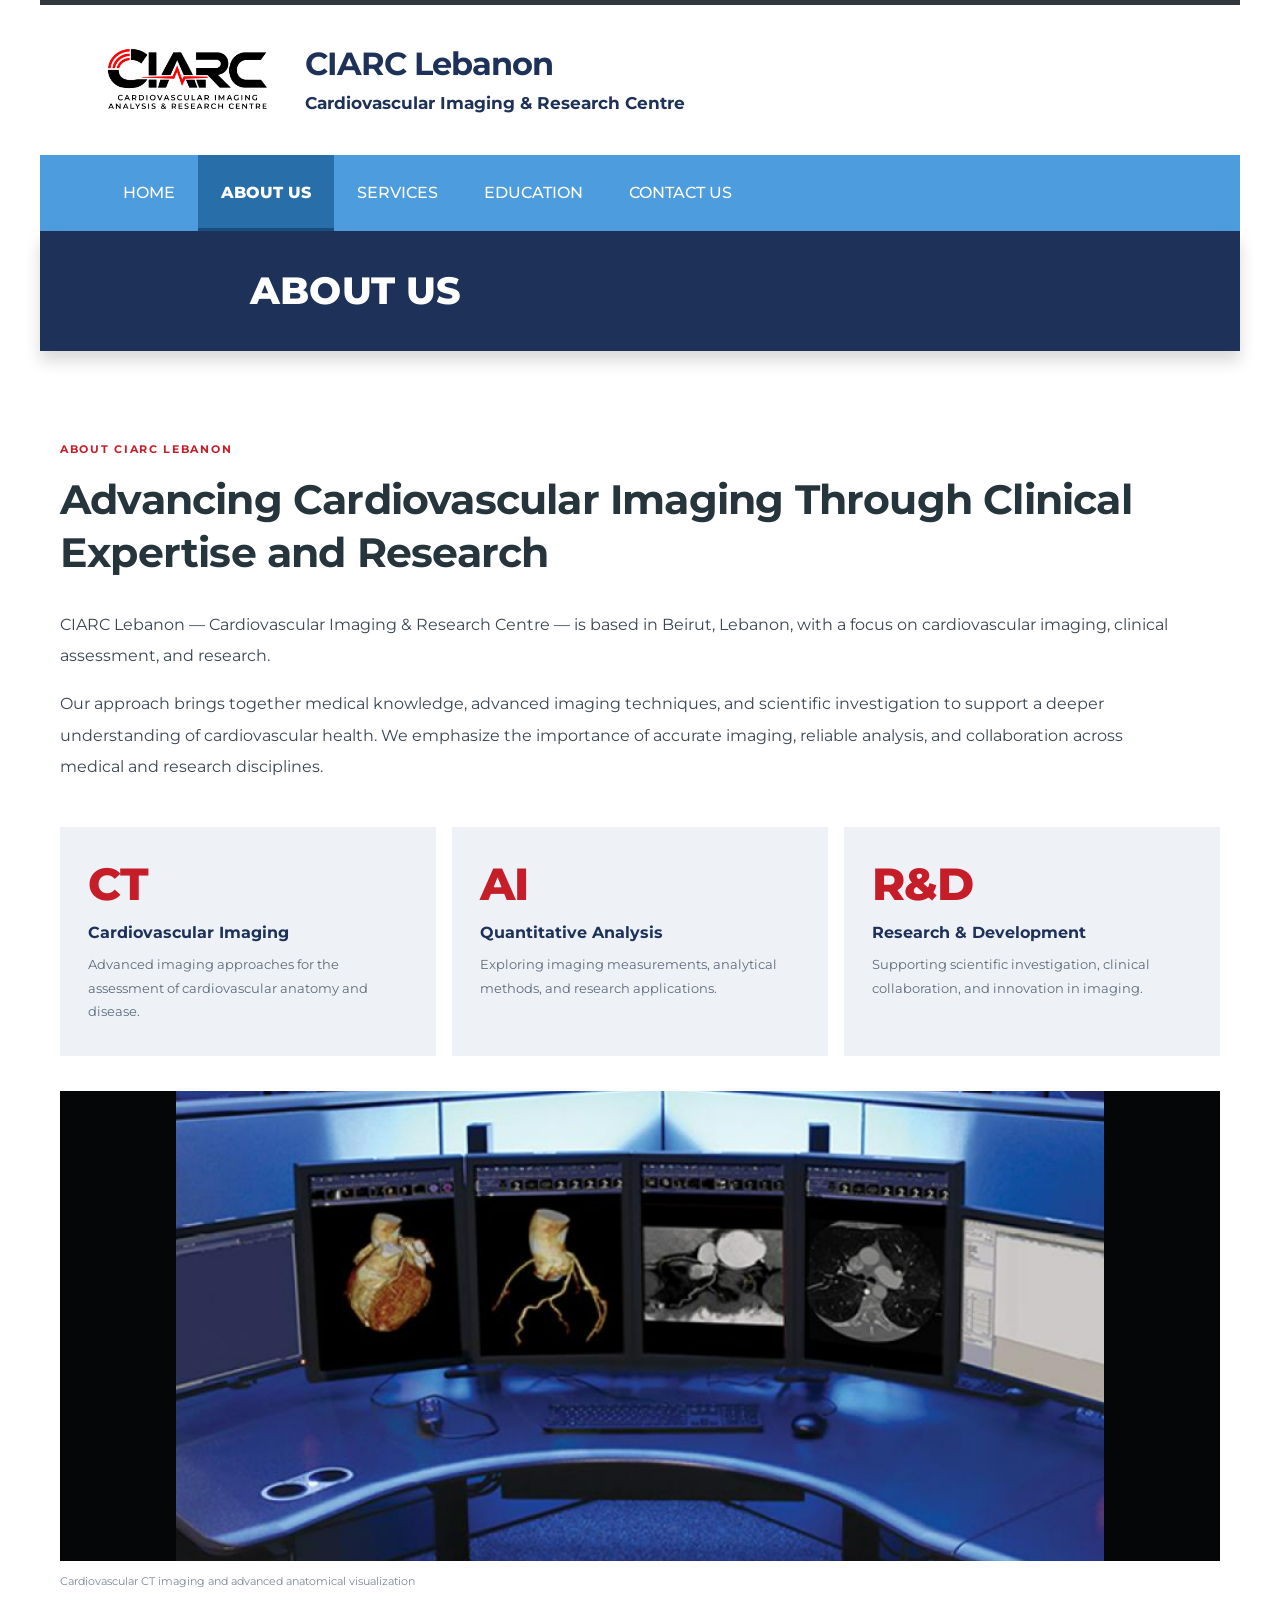
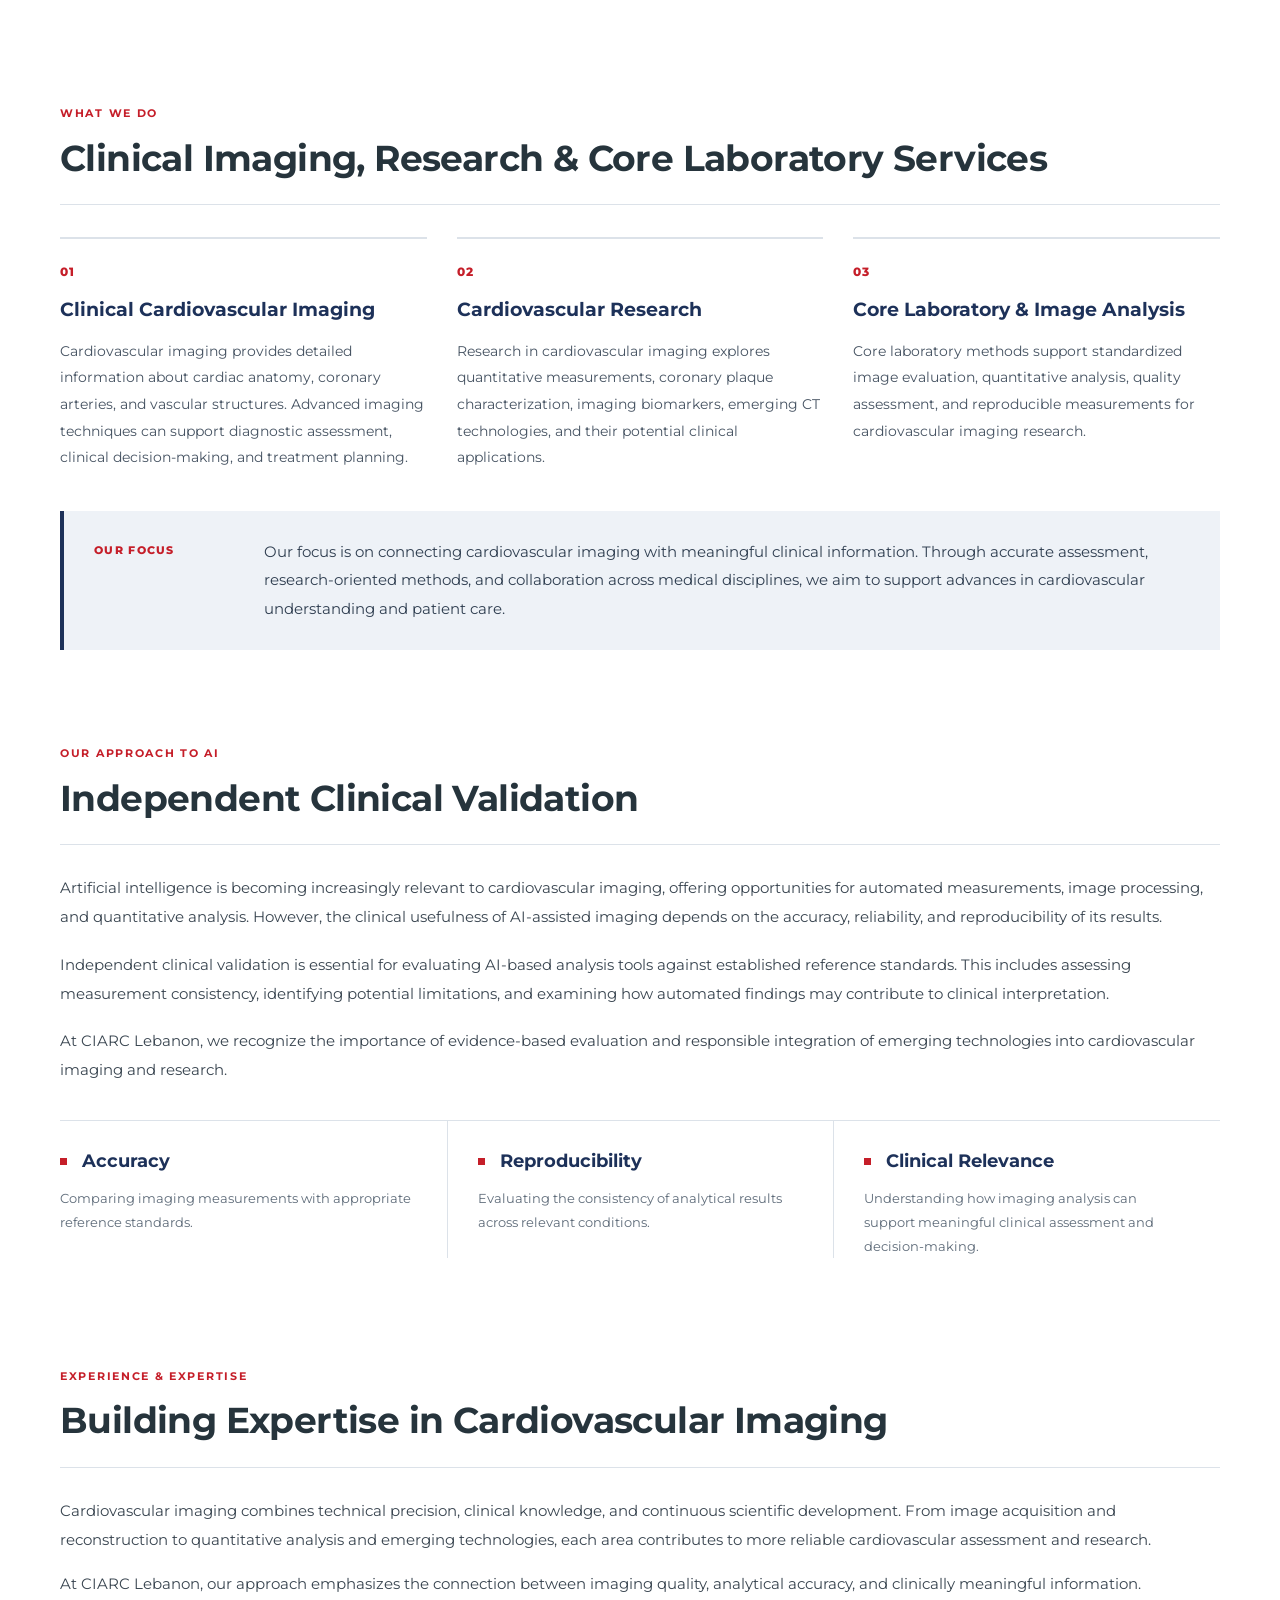
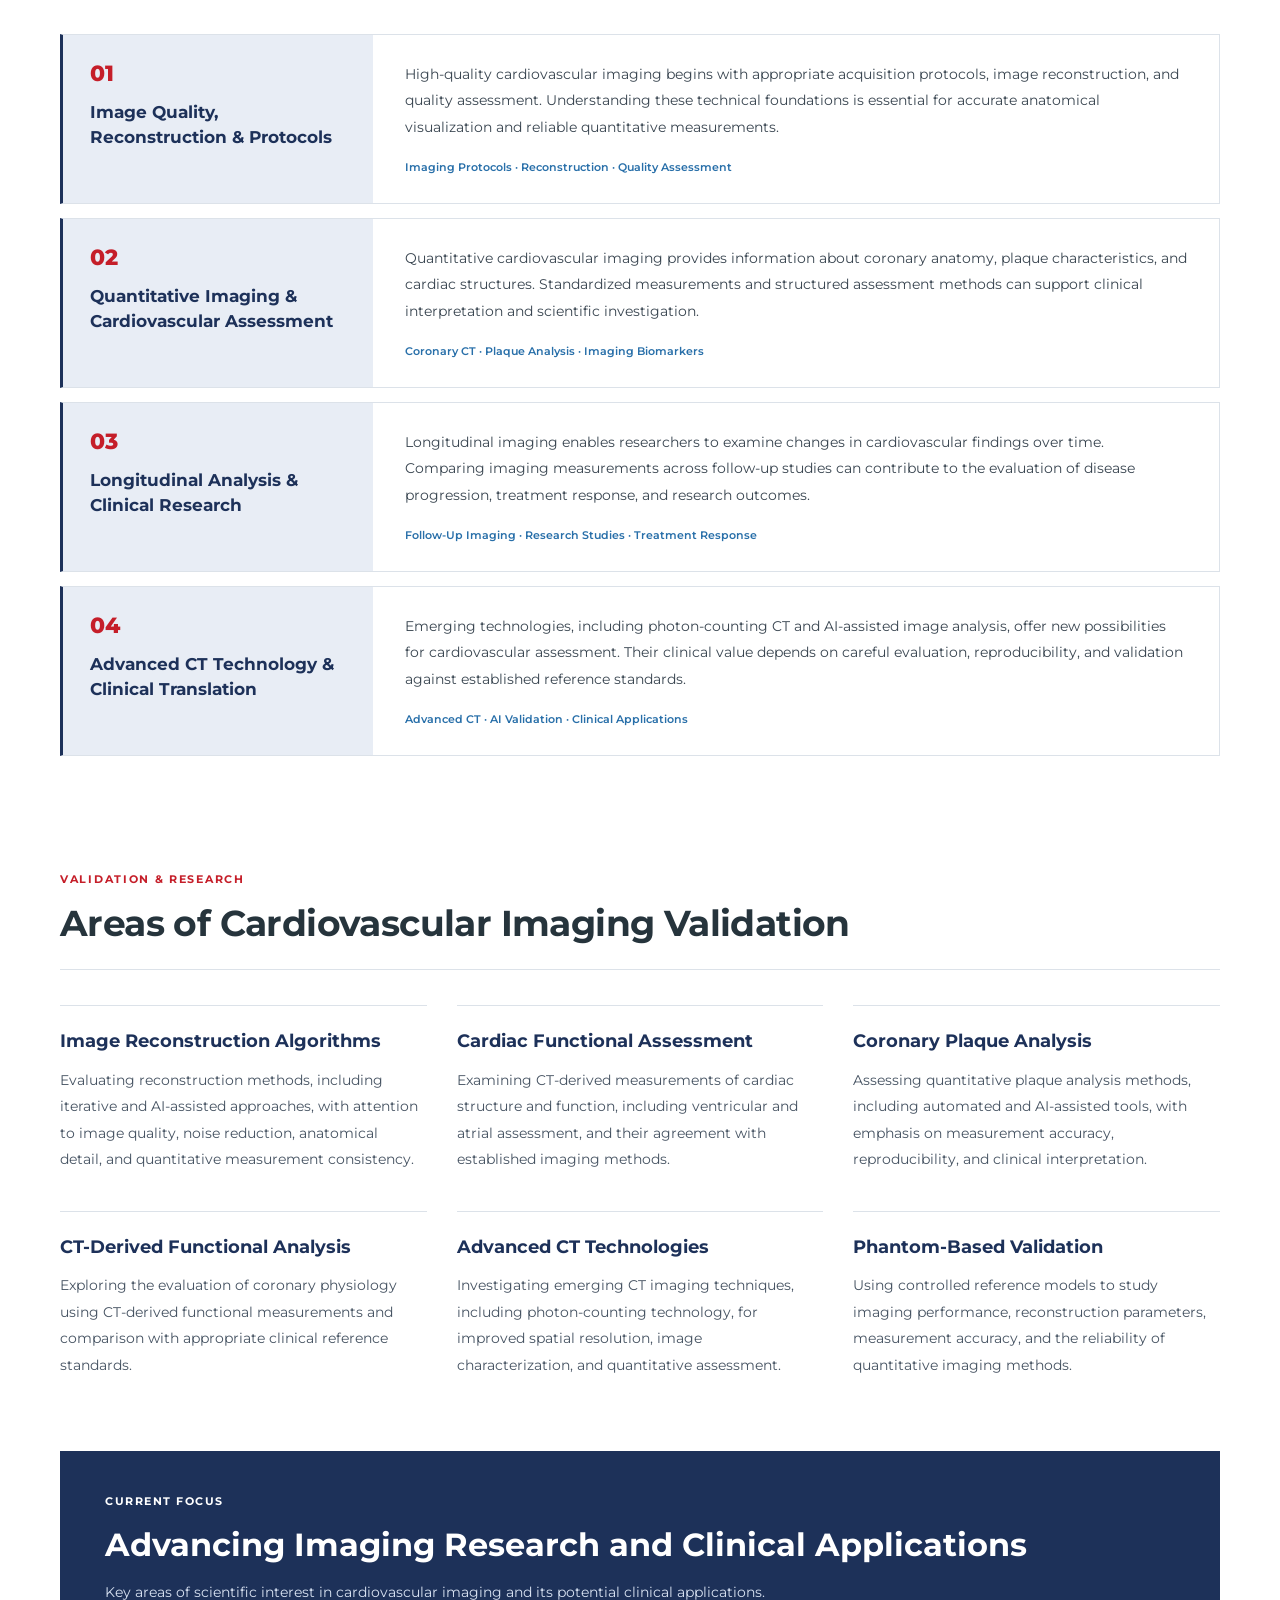
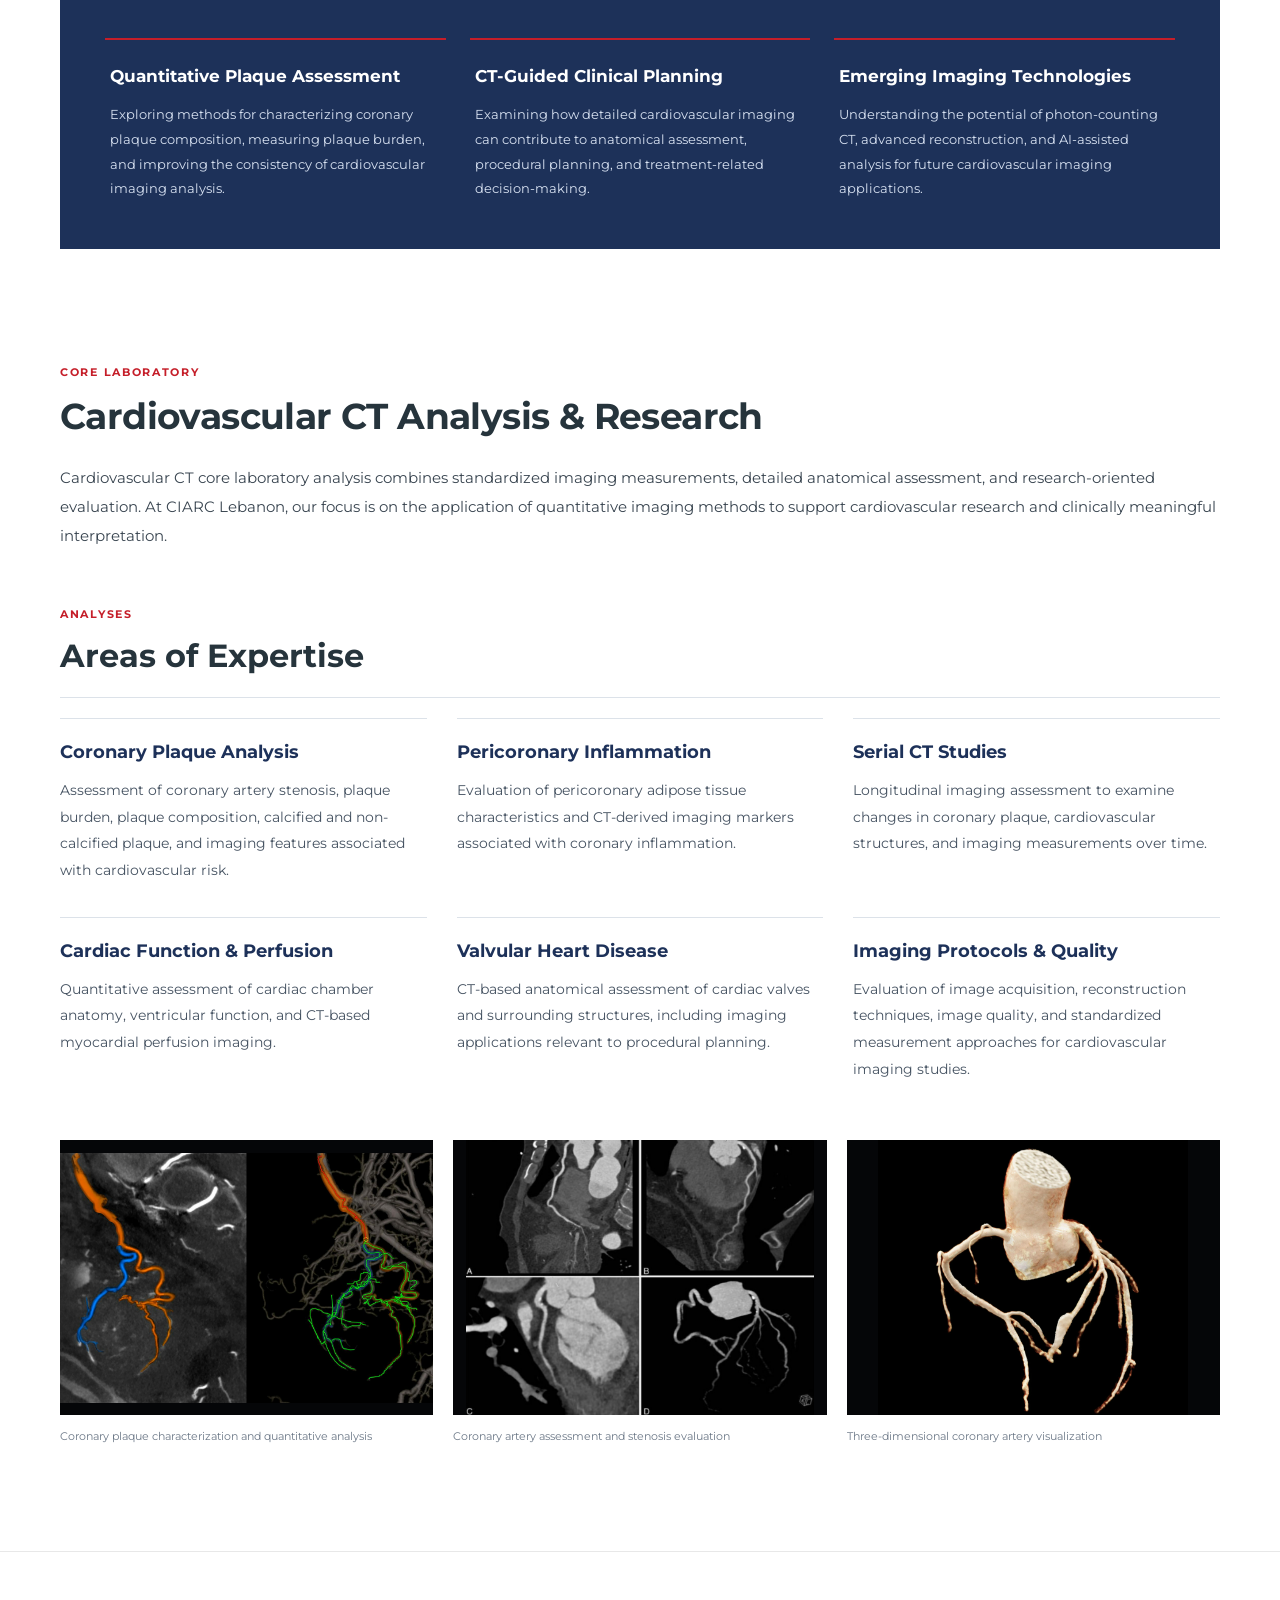
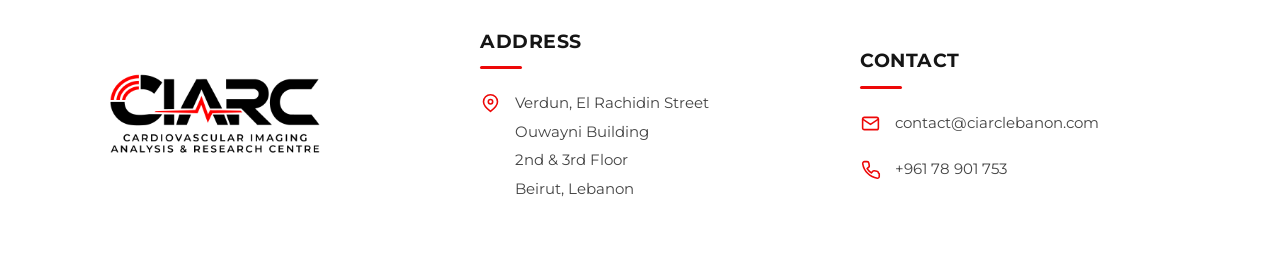
==== about-us.html @ 5e71d139 "Add files via upload" ====
<!DOCTYPE html>
<html lang="en">

<head>
    <meta charset="UTF-8">
    <meta name="viewport" content="width=device-width, initial-scale=1.0">

    <title>About Us | CIARC Lebanon</title>
    <meta name="description"
        content="Learn more about CIARC Lebanon, the Cardiovascular Imaging & Research Centre in Beirut.">

    <link rel="icon" type="image/png" href="assets/img/ciarc-logo.png">
    <link rel="apple-touch-icon" href="assets/img/ciarc-logo.png">

    <link rel="preconnect" href="https://fonts.googleapis.com">
    <link rel="preconnect" href="https://fonts.gstatic.com" crossorigin>
    <link href="https://fonts.googleapis.com/css2?family=Montserrat:wght@400;500;600;700;800&display=swap"
        rel="stylesheet">

    <link rel="stylesheet" href="assets/css/style.css">
</head>

<body>

    <!-- HEADER -->
    <header class="site-header" id="siteHeader">
        <div class="site-container">

            <div class="header-top">
                <a href="index.html" class="brand" aria-label="CIARC Lebanon Home">
                    <img src="assets/img/ciarc-logo.png" alt="CIARC Lebanon Logo" class="brand-logo">

                    <div class="brand-text">
                        <h1>CIARC Lebanon</h1>
                        <p>Cardiovascular Imaging &amp; Research Centre</p>
                    </div>
                </a>

                <button class="menu-toggle" id="menuToggle" type="button" aria-label="Open navigation menu"
                    aria-controls="mainNavigation" aria-expanded="false">
                    <span></span><span></span><span></span>
                </button>
            </div>

            <nav class="main-navigation" id="mainNavigation" aria-label="Main navigation">
                <a href="index.html" class="nav-link">Home</a>
                <a href="about-us.html" class="nav-link active" aria-current="page">About Us</a>
                <a href="services.html" class="nav-link">Services</a>
                <a href="education.html" class="nav-link">Education</a>
                <a href="contact.html" class="nav-link">Contact Us</a>
            </nav>

            <div class="page-title-bar">
                <div class="page-title-inner">
                    <h2>ABOUT US</h2>
                </div>
            </div>

        </div>
    </header>

    <!-- MAIN -->
    <main id="mainContent">



        <!-- ==========================================
     ABOUT US - INTRODUCTION
========================================== -->

        <section class="about-intro" aria-labelledby="aboutIntroTitle">

            <div class="about-intro-container">

                <!-- INTRODUCTION -->
                <div class="about-intro-heading">

                    <span class="about-intro-label">
                        ABOUT CIARC LEBANON
                    </span>

                    <h2 id="aboutIntroTitle">
                        Advancing Cardiovascular Imaging
                        Through Clinical Expertise and Research
                    </h2>

                </div>

                <div class="about-intro-description">

                    <p>
                        CIARC Lebanon — Cardiovascular Imaging &amp; Research
                        Centre — is based in Beirut, Lebanon, with a focus
                        on cardiovascular imaging, clinical assessment,
                        and research.
                    </p>

                    <p>
                        Our approach brings together medical knowledge,
                        advanced imaging techniques, and scientific
                        investigation to support a deeper understanding
                        of cardiovascular health. We emphasize the
                        importance of accurate imaging, reliable analysis,
                        and collaboration across medical and
                        research disciplines.
                    </p>

                </div>


                <!-- STATISTICS -->
                <div class="about-intro-stats" aria-label="Centre highlights">

                    <!-- STAT 1 -->
                    <div class="about-intro-stat">

                        <span class="about-intro-stat-number">
                            CT
                        </span>

                        <h3>Cardiovascular Imaging</h3>

                        <p>
                            Advanced imaging approaches for the
                            assessment of cardiovascular anatomy
                            and disease.
                        </p>

                    </div>

                    <!-- STAT 2 -->
                    <div class="about-intro-stat">

                        <span class="about-intro-stat-number">
                            AI
                        </span>

                        <h3>Quantitative Analysis</h3>

                        <p>
                            Exploring imaging measurements,
                            analytical methods, and
                            research applications.
                        </p>

                    </div>

                    <!-- STAT 3 -->
                    <div class="about-intro-stat">

                        <span class="about-intro-stat-number">
                            R&amp;D
                        </span>

                        <h3>Research &amp; Development</h3>

                        <p>
                            Supporting scientific investigation,
                            clinical collaboration, and
                            innovation in imaging.
                        </p>

                    </div>

                </div>


                <!-- FEATURE IMAGE -->
                <figure class="about-intro-figure">

                    <div class="about-intro-image">

                        <img src="assets/img/about-cardiovascular-ct.png"
                            alt="Three-dimensional cardiovascular CT reconstruction showing the heart and coronary arteries"
                            loading="lazy">

                    </div>

                    <figcaption>
                        Cardiovascular CT imaging and advanced anatomical visualization
                    </figcaption>

                </figure>

            </div>

        </section>



        <!-- ==========================================
     ABOUT US - WHAT WE DO
========================================== -->

        <section class="about-what-we-do" aria-labelledby="aboutWhatWeDoTitle">

            <div class="about-what-we-do-container">

                <!-- SECTION HEADING -->
                <div class="about-what-we-do-heading">

                    <span class="about-section-label">
                        WHAT WE DO
                    </span>

                    <h2 id="aboutWhatWeDoTitle">
                        Clinical Imaging, Research &amp; Core Laboratory Services
                    </h2>

                </div>


                <!-- THREE AREAS -->
                <div class="about-what-we-do-grid">

                    <!-- CLINICAL IMAGING -->
                    <article class="about-service-column">

                        <span class="about-service-number">01</span>

                        <h3>
                            Clinical Cardiovascular Imaging
                        </h3>

                        <p>
                            Cardiovascular imaging provides detailed
                            information about cardiac anatomy, coronary
                            arteries, and vascular structures. Advanced
                            imaging techniques can support diagnostic
                            assessment, clinical decision-making,
                            and treatment planning.
                        </p>

                    </article>


                    <!-- RESEARCH -->
                    <article class="about-service-column">

                        <span class="about-service-number">02</span>

                        <h3>
                            Cardiovascular Research
                        </h3>

                        <p>
                            Research in cardiovascular imaging explores
                            quantitative measurements, coronary plaque
                            characterization, imaging biomarkers,
                            emerging CT technologies, and their
                            potential clinical applications.
                        </p>

                    </article>


                    <!-- CORE LABORATORY -->
                    <article class="about-service-column">

                        <span class="about-service-number">03</span>

                        <h3>
                            Core Laboratory &amp; Image Analysis
                        </h3>

                        <p>
                            Core laboratory methods support standardized
                            image evaluation, quantitative analysis,
                            quality assessment, and reproducible
                            measurements for cardiovascular
                            imaging research.
                        </p>

                    </article>

                </div>


                <!-- HIGHLIGHTED STATEMENT -->
                <div class="about-what-we-do-statement">

                    <span class="about-statement-label">
                        OUR FOCUS
                    </span>

                    <p>
                        Our focus is on connecting cardiovascular
                        imaging with meaningful clinical information.
                        Through accurate assessment, research-oriented
                        methods, and collaboration across medical
                        disciplines, we aim to support advances in
                        cardiovascular understanding and patient care.
                    </p>

                </div>

            </div>

        </section>


        <!-- ==========================================
     ABOUT US - APPROACH TO AI
========================================== -->

        <section class="about-ai" aria-labelledby="aboutAiTitle">

            <div class="about-ai-container">

                <!-- SECTION HEADING -->
                <div class="about-ai-heading">

                    <span class="about-section-label">
                        OUR APPROACH TO AI
                    </span>

                    <h2 id="aboutAiTitle">
                        Independent Clinical Validation
                    </h2>

                </div>


                <!-- INTRODUCTION -->
                <div class="about-ai-content">

                    <p>
                        Artificial intelligence is becoming increasingly
                        relevant to cardiovascular imaging, offering
                        opportunities for automated measurements,
                        image processing, and quantitative analysis.
                        However, the clinical usefulness of AI-assisted
                        imaging depends on the accuracy, reliability,
                        and reproducibility of its results.
                    </p>

                    <p>
                        Independent clinical validation is essential
                        for evaluating AI-based analysis tools against
                        established reference standards. This includes
                        assessing measurement consistency, identifying
                        potential limitations, and examining how
                        automated findings may contribute to
                        clinical interpretation.
                    </p>

                    <p>
                        At CIARC Lebanon, we recognize the importance
                        of evidence-based evaluation and responsible
                        integration of emerging technologies into
                        cardiovascular imaging and research.
                    </p>

                </div>


                <!-- THREE VALIDATION PRINCIPLES -->
                <div class="about-ai-principles">

                    <div class="about-ai-principle">

                        <h3>
                            Accuracy
                        </h3>

                        <p>
                            Comparing imaging measurements with
                            appropriate reference standards.
                        </p>

                    </div>

                    <div class="about-ai-principle">

                        <h3>
                            Reproducibility
                        </h3>

                        <p>
                            Evaluating the consistency of analytical
                            results across relevant conditions.
                        </p>

                    </div>

                    <div class="about-ai-principle">

                        <h3>
                            Clinical Relevance
                        </h3>

                        <p>
                            Understanding how imaging analysis
                            can support meaningful clinical
                            assessment and decision-making.
                        </p>

                    </div>

                </div>

            </div>

        </section>




        <!-- ==========================================
     ABOUT US - EXPERIENCE & EXPERTISE
========================================== -->

        <section class="about-experience" aria-labelledby="aboutExperienceTitle">

            <div class="about-experience-container">

                <!-- SECTION HEADING -->
                <div class="about-experience-heading">

                    <span class="about-experience-label">
                        EXPERIENCE &amp; EXPERTISE
                    </span>

                    <h2 id="aboutExperienceTitle">
                        Building Expertise in Cardiovascular Imaging
                    </h2>

                </div>

                <!-- INTRODUCTION -->
                <div class="about-experience-intro">

                    <p>
                        Cardiovascular imaging combines technical precision,
                        clinical knowledge, and continuous scientific development.
                        From image acquisition and reconstruction to quantitative
                        analysis and emerging technologies, each area contributes
                        to more reliable cardiovascular assessment and research.
                    </p>

                    <p>
                        At CIARC Lebanon, our approach emphasizes the connection
                        between imaging quality, analytical accuracy, and
                        clinically meaningful information.
                    </p>

                </div>


                <!-- EXPERTISE STAGES -->
                <div class="about-experience-list">

                    <!-- STAGE 1 -->
                    <article class="about-experience-item">

                        <div class="about-experience-category">

                            <span class="about-experience-number">01</span>

                            <h3>
                                Image Quality,
                                Reconstruction &amp; Protocols
                            </h3>

                        </div>

                        <div class="about-experience-description">

                            <p>
                                High-quality cardiovascular imaging begins
                                with appropriate acquisition protocols,
                                image reconstruction, and quality assessment.
                                Understanding these technical foundations
                                is essential for accurate anatomical
                                visualization and reliable quantitative
                                measurements.
                            </p>

                            <span class="about-experience-topic">
                                Imaging Protocols · Reconstruction · Quality Assessment
                            </span>

                        </div>

                    </article>


                    <!-- STAGE 2 -->
                    <article class="about-experience-item">

                        <div class="about-experience-category">

                            <span class="about-experience-number">02</span>

                            <h3>
                                Quantitative Imaging
                                &amp; Cardiovascular Assessment
                            </h3>

                        </div>

                        <div class="about-experience-description">

                            <p>
                                Quantitative cardiovascular imaging provides
                                information about coronary anatomy, plaque
                                characteristics, and cardiac structures.
                                Standardized measurements and structured
                                assessment methods can support clinical
                                interpretation and scientific investigation.
                            </p>

                            <span class="about-experience-topic">
                                Coronary CT · Plaque Analysis · Imaging Biomarkers
                            </span>

                        </div>

                    </article>


                    <!-- STAGE 3 -->
                    <article class="about-experience-item">

                        <div class="about-experience-category">

                            <span class="about-experience-number">03</span>

                            <h3>
                                Longitudinal Analysis
                                &amp; Clinical Research
                            </h3>

                        </div>

                        <div class="about-experience-description">

                            <p>
                                Longitudinal imaging enables researchers
                                to examine changes in cardiovascular
                                findings over time. Comparing imaging
                                measurements across follow-up studies
                                can contribute to the evaluation of
                                disease progression, treatment response,
                                and research outcomes.
                            </p>

                            <span class="about-experience-topic">
                                Follow-Up Imaging · Research Studies · Treatment Response
                            </span>

                        </div>

                    </article>


                    <!-- STAGE 4 -->
                    <article class="about-experience-item">

                        <div class="about-experience-category">

                            <span class="about-experience-number">04</span>

                            <h3>
                                Advanced CT Technology
                                &amp; Clinical Translation
                            </h3>

                        </div>

                        <div class="about-experience-description">

                            <p>
                                Emerging technologies, including
                                photon-counting CT and AI-assisted
                                image analysis, offer new possibilities
                                for cardiovascular assessment.
                                Their clinical value depends on
                                careful evaluation, reproducibility,
                                and validation against established
                                reference standards.
                            </p>

                            <span class="about-experience-topic">
                                Advanced CT · AI Validation · Clinical Applications
                            </span>

                        </div>

                    </article>

                </div>

            </div>

        </section>




        <!-- ==========================================
     ABOUT US - VALIDATION & RESEARCH
========================================== -->

        <section class="about-validation" aria-labelledby="aboutValidationTitle">

            <div class="about-validation-container">

                <!-- SECTION HEADING -->
                <div class="about-validation-heading">

                    <span class="about-validation-label">
                        VALIDATION &amp; RESEARCH
                    </span>

                    <h2 id="aboutValidationTitle">
                        Areas of Cardiovascular Imaging Validation
                    </h2>

                </div>


                <!-- VALIDATION AREAS -->
                <div class="about-validation-grid">

                    <!-- 1 -->
                    <article class="about-validation-item">

                        <h3>Image Reconstruction Algorithms</h3>

                        <p>
                            Evaluating reconstruction methods,
                            including iterative and AI-assisted
                            approaches, with attention to image
                            quality, noise reduction, anatomical
                            detail, and quantitative measurement
                            consistency.
                        </p>

                    </article>


                    <!-- 2 -->
                    <article class="about-validation-item">

                        <h3>Cardiac Functional Assessment</h3>

                        <p>
                            Examining CT-derived measurements of
                            cardiac structure and function,
                            including ventricular and atrial
                            assessment, and their agreement
                            with established imaging methods.
                        </p>

                    </article>


                    <!-- 3 -->
                    <article class="about-validation-item">

                        <h3>Coronary Plaque Analysis</h3>

                        <p>
                            Assessing quantitative plaque analysis
                            methods, including automated and
                            AI-assisted tools, with emphasis on
                            measurement accuracy, reproducibility,
                            and clinical interpretation.
                        </p>

                    </article>


                    <!-- 4 -->
                    <article class="about-validation-item">

                        <h3>CT-Derived Functional Analysis</h3>

                        <p>
                            Exploring the evaluation of coronary
                            physiology using CT-derived functional
                            measurements and comparison with
                            appropriate clinical reference
                            standards.
                        </p>

                    </article>


                    <!-- 5 -->
                    <article class="about-validation-item">

                        <h3>Advanced CT Technologies</h3>

                        <p>
                            Investigating emerging CT imaging
                            techniques, including photon-counting
                            technology, for improved spatial
                            resolution, image characterization,
                            and quantitative assessment.
                        </p>

                    </article>


                    <!-- 6 -->
                    <article class="about-validation-item">

                        <h3>Phantom-Based Validation</h3>

                        <p>
                            Using controlled reference models
                            to study imaging performance,
                            reconstruction parameters,
                            measurement accuracy, and the
                            reliability of quantitative
                            imaging methods.
                        </p>

                    </article>

                </div>


                <!-- CURRENT RESEARCH FOCUS -->
                <div class="about-current-focus">

                    <div class="about-current-focus-heading">

                        <span class="about-current-focus-label">
                            CURRENT FOCUS
                        </span>

                        <h2>
                            Advancing Imaging Research and Clinical Applications
                        </h2>

                        <p>
                            Key areas of scientific interest in
                            cardiovascular imaging and its
                            potential clinical applications.
                        </p>

                    </div>


                    <div class="about-current-focus-grid">

                        <!-- FOCUS 1 -->
                        <div class="about-current-focus-item">

                            <h3>
                                Quantitative Plaque Assessment
                            </h3>

                            <p>
                                Exploring methods for characterizing
                                coronary plaque composition,
                                measuring plaque burden, and
                                improving the consistency of
                                cardiovascular imaging analysis.
                            </p>

                        </div>


                        <!-- FOCUS 2 -->
                        <div class="about-current-focus-item">

                            <h3>
                                CT-Guided Clinical Planning
                            </h3>

                            <p>
                                Examining how detailed cardiovascular
                                imaging can contribute to anatomical
                                assessment, procedural planning,
                                and treatment-related
                                decision-making.
                            </p>

                        </div>


                        <!-- FOCUS 3 -->
                        <div class="about-current-focus-item">

                            <h3>
                                Emerging Imaging Technologies
                            </h3>

                            <p>
                                Understanding the potential of
                                photon-counting CT, advanced
                                reconstruction, and AI-assisted
                                analysis for future cardiovascular
                                imaging applications.
                            </p>

                        </div>

                    </div>

                </div>

            </div>

        </section>


        <!-- ==========================================
     ABOUT US - CORE LABORATORY & ANALYSIS
========================================== -->

        <section class="about-corelab" aria-labelledby="aboutCorelabTitle">

            <div class="about-corelab-container">

                <!-- INTRODUCTION -->
                <div class="about-corelab-intro">

                    <span class="about-corelab-label">
                        CORE LABORATORY
                    </span>

                    <h2 id="aboutCorelabTitle">
                        Cardiovascular CT Analysis &amp; Research
                    </h2>

                    <p>
                        Cardiovascular CT core laboratory analysis combines
                        standardized imaging measurements, detailed anatomical
                        assessment, and research-oriented evaluation.
                        At CIARC Lebanon, our focus is on the application
                        of quantitative imaging methods to support
                        cardiovascular research and clinically meaningful
                        interpretation.
                    </p>

                </div>


                <!-- ANALYSES HEADING -->
                <div class="about-corelab-heading">

                    <span class="about-corelab-label">
                        ANALYSES
                    </span>

                    <h3>
                        Areas of Expertise
                    </h3>

                </div>


                <!-- SIX ANALYSIS AREAS -->
                <div class="about-corelab-grid">

                    <!-- 1 -->
                    <article class="about-corelab-item">

                        <h4>Coronary Plaque Analysis</h4>

                        <p>
                            Assessment of coronary artery stenosis,
                            plaque burden, plaque composition,
                            calcified and non-calcified plaque,
                            and imaging features associated
                            with cardiovascular risk.
                        </p>

                    </article>


                    <!-- 2 -->
                    <article class="about-corelab-item">

                        <h4>Pericoronary Inflammation</h4>

                        <p>
                            Evaluation of pericoronary adipose tissue
                            characteristics and CT-derived imaging
                            markers associated with coronary
                            inflammation.
                        </p>

                    </article>


                    <!-- 3 -->
                    <article class="about-corelab-item">

                        <h4>Serial CT Studies</h4>

                        <p>
                            Longitudinal imaging assessment to
                            examine changes in coronary plaque,
                            cardiovascular structures, and
                            imaging measurements over time.
                        </p>

                    </article>


                    <!-- 4 -->
                    <article class="about-corelab-item">

                        <h4>Cardiac Function &amp; Perfusion</h4>

                        <p>
                            Quantitative assessment of cardiac
                            chamber anatomy, ventricular function,
                            and CT-based myocardial perfusion
                            imaging.
                        </p>

                    </article>


                    <!-- 5 -->
                    <article class="about-corelab-item">

                        <h4>Valvular Heart Disease</h4>

                        <p>
                            CT-based anatomical assessment of
                            cardiac valves and surrounding
                            structures, including imaging
                            applications relevant to
                            procedural planning.
                        </p>

                    </article>


                    <!-- 6 -->
                    <article class="about-corelab-item">

                        <h4>Imaging Protocols &amp; Quality</h4>

                        <p>
                            Evaluation of image acquisition,
                            reconstruction techniques,
                            image quality, and standardized
                            measurement approaches for
                            cardiovascular imaging studies.
                        </p>

                    </article>

                </div>


                <!-- IMAGING EXAMPLES -->
                <div class="about-corelab-gallery">

                    <figure class="about-corelab-figure">

                        <div class="about-corelab-image">
                            <img src="assets/img/corelab-plaque.png" alt="Coronary CT plaque analysis visualization"
                                loading="lazy">
                        </div>

                        <figcaption>
                            Coronary plaque characterization and quantitative analysis
                        </figcaption>

                    </figure>


                    <figure class="about-corelab-figure">

                        <div class="about-corelab-image">
                            <img src="assets/img/corelab-stenosis.png"
                                alt="Curved planar CT reconstruction of a coronary artery" loading="lazy">
                        </div>

                        <figcaption>
                            Coronary artery assessment and stenosis evaluation
                        </figcaption>

                    </figure>


                    <figure class="about-corelab-figure">

                        <div class="about-corelab-image">
                            <img src="assets/img/corelab-segmentation.png"
                                alt="Three-dimensional coronary artery segmentation" loading="lazy">
                        </div>

                        <figcaption>
                            Three-dimensional coronary artery visualization
                        </figcaption>

                    </figure>

                </div>

            </div>

        </section>
















    </main>

    <!-- FOOTER -->
    <footer class="site-footer">
        <div class="footer-container">

            <div class="footer-column footer-brand">
                <a href="index.html" aria-label="CIARC Lebanon Home">
                    <img src="assets/img/ciarc-logo.png" alt="CIARC Lebanon Logo" class="footer-logo">
                </a>
            </div>

            <div class="footer-column footer-address">
                <h3>Address</h3>
                <div class="footer-info-item">
                    <svg class="footer-icon" viewBox="0 0 24 24" fill="none" stroke="currentColor" stroke-width="1.8"
                        stroke-linecap="round" stroke-linejoin="round" aria-hidden="true">
                        <path d="M20 10c0 5-8 11-8 11S4 15 4 10a8 8 0 1 1 16 0Z" />
                        <circle cx="12" cy="10" r="2.5" />
                    </svg>
                    <address>
                        Verdun, El Rachidin Street<br>
                        Ouwayni Building<br>
                        2nd &amp; 3rd Floor<br>
                        Beirut, Lebanon
                    </address>
                </div>
            </div>

            <div class="footer-column footer-contact">
                <h3>Contact</h3>

                <div class="footer-info-item">
                    <svg class="footer-icon" viewBox="0 0 24 24" fill="none" stroke="currentColor" stroke-width="1.8"
                        stroke-linecap="round" stroke-linejoin="round" aria-hidden="true">
                        <rect x="3" y="5" width="18" height="14" rx="2" />
                        <path d="m3 7 9 6 9-6" />
                    </svg>
                    <a href="mailto:contact@ciarclebanon.com">contact@ciarclebanon.com</a>
                </div>

                <div class="footer-info-item">
                    <svg class="footer-icon" viewBox="0 0 24 24" fill="none" stroke="currentColor" stroke-width="1.8"
                        stroke-linecap="round" stroke-linejoin="round" aria-hidden="true">
                        <path
                            d="M22 16.9v3a2 2 0 0 1-2.2 2A19.8 19.8 0 0 1 3.1 5.2 2 2 0 0 1 5.1 3h3a2 2 0 0 1 2 1.7l.5 3a2 2 0 0 1-.6 1.7L8.1 11a16 16 0 0 0 4.9 4.9l1.6-1.9a2 2 0 0 1 1.7-.6l3 .5a2 2 0 0 1 1.7 2Z" />
                    </svg>
                    <a href="tel:+96178901753">+961 78 901 753</a>
                </div>
            </div>

        </div>
    </footer>

    <script src="assets/js/app.js" defer></script>
</body>

</html>
---- assets/css/style.css ----
/* ==========================================
   CIARC LEBANON - GLOBAL STYLES
========================================== */

:root {
    --navy: #1d3159;
    --blue: #4d9cde;
    --blue-hover: #398bcf;
    --blue-active: #286fa9;
    --red: #ed0808;

    --white: #ffffff;
    --black: #111111;
    --text: #263044;

    --container-width: 1600px;
    --transition: 0.3s ease;
}

/* ==========================================
   RESET
========================================== */

* {
    margin: 0;
    padding: 0;
    box-sizing: border-box;
}

html {
    scroll-behavior: smooth;
}

body {
    font-family: "Montserrat", Arial, sans-serif;
    background: var(--white);
    color: var(--text);
    line-height: 1.6;
    overflow-x: hidden;
}

a {
    text-decoration: none;
    color: inherit;
}

button {
    font: inherit;
    cursor: pointer;
}

img {
    display: block;
    max-width: 100%;
}

/* ==========================================
   CONTAINER
========================================== */

.site-container {
    width: calc(100% - 80px);
    max-width: var(--container-width);
    margin: 0 auto;
}

/* ==========================================
   HEADER
========================================== */

.site-header {
    width: 100%;
    background: var(--white);
    position: relative;
    z-index: 1000;
}

/* ==========================================
   TOP HEADER
========================================== */

.header-top {
    min-height: 155px;

    display: flex;
    align-items: center;
    justify-content: space-between;

    gap: 35px;
    padding: 22px 60px;

    border-top: 5px solid #30383d;
}

/* ==========================================
   BRAND
========================================== */

.brand {
    display: flex;
    align-items: center;
    gap: 30px;
    min-width: 0;
}

.brand-logo {
    width: 175px;
    height: auto;
    max-height: 110px;
    object-fit: contain;
    flex-shrink: 0;
}

.brand-text {
    min-width: 0;
}

.brand-text h1 {
    color: var(--navy);

    font-size: clamp(25px, 2.5vw, 42px);
    font-weight: 700;

    letter-spacing: -1px;
    line-height: 1.2;
    margin-bottom: 7px;
}

.brand-text p {
    color: var(--navy);

    font-size: clamp(12px, 1.35vw, 21px);
    font-weight: 700;
    line-height: 1.4;
}

/* ==========================================
   DESKTOP NAVIGATION
========================================== */

.main-navigation {
    width: 100%;
    min-height: 76px;

    background: var(--blue);

    display: flex;
    align-items: center;
    justify-content: flex-start;

    padding: 0 60px;
    gap: 0;
}

.nav-link {
    display: flex;
    align-items: center;
    justify-content: center;

    min-height: 76px;
    padding: 0 23px;

    color: var(--white);
    font-size: 16px;
    font-weight: 500;

    text-transform: uppercase;
    white-space: nowrap;

    border-bottom: 3px solid transparent;
    padding-top: 3px;

    transition:
        background var(--transition),
        color var(--transition),
        border-color var(--transition);
}

/* NAVIGATION HOVER */

.nav-link:hover {
    background: var(--blue-hover);
    color: var(--white);
}

/* ==========================================
   ACTIVE NAVIGATION BUTTON
========================================== */

.nav-link.active,
.nav-link[aria-current="page"] {
    background: var(--blue-active);
    color: var(--white);
    font-weight: 800;

    border-bottom-color: #174e80;
}

/* ACTIVE BUTTON HOVER */

.nav-link.active:hover,
.nav-link[aria-current="page"]:hover {
    background: #205e93;
    color: var(--white);
}

/* ==========================================
   NAVY PAGE TITLE BAR
========================================== */

.page-title-bar {
    width: 100%;
    min-height: 120px;

    background: var(--navy);

    display: flex;
    align-items: center;

    box-shadow: 0 10px 15px rgba(0, 0, 0, 0.15);
}

.page-title-inner {
    width: 100%;
    padding: 25px 60px 25px 210px;
}

.page-title-inner h2 {
    color: var(--white);

    font-size: clamp(28px, 3vw, 40px);
    font-weight: 800;

    text-transform: uppercase;
    letter-spacing: 0.2px;
    line-height: 1.3;
}

/* ==========================================
   HAMBURGER
========================================== */

.menu-toggle {
    display: none;

    width: 46px;
    height: 46px;

    background: transparent;
    border: none;

    flex-direction: column;
    align-items: center;
    justify-content: center;

    gap: 6px;
    flex-shrink: 0;
}

.menu-toggle span {
    display: block;

    width: 28px;
    height: 3px;

    background: var(--navy);
    border-radius: 3px;

    transition:
        transform var(--transition),
        opacity var(--transition),
        background var(--transition);
}

.menu-toggle:hover span {
    background: var(--red);
}

.menu-toggle.active span:nth-child(1) {
    transform: translateY(9px) rotate(45deg);
}

.menu-toggle.active span:nth-child(2) {
    opacity: 0;
}

.menu-toggle.active span:nth-child(3) {
    transform: translateY(-9px) rotate(-45deg);
}

/* ==========================================
   LAPTOP
========================================== */

@media (max-width: 1200px) {

    .site-container {
        width: calc(100% - 50px);
    }

    .header-top {
        min-height: 135px;
        padding: 20px 35px;
    }

    .brand {
        gap: 22px;
    }

    .brand-logo {
        width: 145px;
    }

    .brand-text h1 {
        font-size: 30px;
    }

    .brand-text p {
        font-size: 15px;
    }

    .main-navigation {
        padding: 0 25px;
    }

    .nav-link {
        font-size: 14px;
        padding-left: 19px;
        padding-right: 19px;
    }

    .page-title-inner {
        padding-left: 130px;
    }
}

/* ==========================================
   TABLET & MOBILE
========================================== */

@media (max-width: 991px) {

    .site-container {
        width: 100%;
    }

    .header-top {
        min-height: 105px;
        padding: 15px 25px;
        gap: 15px;
    }

    .brand {
        gap: 18px;
    }

    .brand-logo {
        width: 110px;
        max-height: 80px;
    }

    .brand-text h1 {
        font-size: 25px;
    }

    .brand-text p {
        font-size: 12px;
    }

    /* HAMBURGER */

    .menu-toggle {
        display: flex;
    }

    /* MOBILE NAVIGATION */

    .main-navigation {
        display: flex;
        flex-direction: column;
        align-items: stretch;

        width: 100%;
        min-height: 0;
        padding: 0;

        max-height: 0;
        overflow: hidden;
        visibility: hidden;

        transition:
            max-height 0.35s ease,
            visibility 0.35s ease;
    }

    .main-navigation.open {
        max-height: 400px;
        visibility: visible;
    }

    .nav-link {
        width: 100%;
        min-height: 55px;

        justify-content: flex-start;

        padding: 15px 30px;
        font-size: 14px;

        border-bottom:
            1px solid rgba(255, 255, 255, 0.2);
    }

    .nav-link:hover {
        background: var(--blue-hover);
    }

    /* ACTIVE MOBILE BUTTON */

    .nav-link.active,
    .nav-link[aria-current="page"] {
        background: var(--blue-active);
        color: var(--white);

        font-weight: 800;
        border-left: 4px solid #174e80;

        padding-left: 26px;
    }

    .nav-link.active:hover,
    .nav-link[aria-current="page"]:hover {
        background: #205e93;
    }

    /* TITLE BAR */

    .page-title-bar {
        min-height: 100px;
    }

    .page-title-inner {
        padding: 25px 35px;
    }

    .page-title-inner h2 {
        font-size: 30px;
    }
}

/* ==========================================
   SMALL MOBILE
========================================== */

@media (max-width: 600px) {

    .header-top {
        min-height: 90px;
        padding: 12px 18px;
    }

    .brand {
        gap: 12px;
    }

    .brand-logo {
        width: 85px;
        max-height: 65px;
    }

    .brand-text h1 {
        font-size: 20px;
        letter-spacing: -0.5px;
    }

    .brand-text p {
        font-size: 10px;
        line-height: 1.4;
    }

    .menu-toggle {
        width: 40px;
        height: 40px;
    }

    .menu-toggle span {
        width: 25px;
    }

    .nav-link {
        font-size: 13px;
        min-height: 50px;
        padding: 13px 22px;
    }

    .nav-link.active,
    .nav-link[aria-current="page"] {
        padding-left: 18px;
    }

    .page-title-bar {
        min-height: 85px;
    }

    .page-title-inner {
        padding: 20px 25px;
    }

    .page-title-inner h2 {
        font-size: 25px;
    }
}

/* ==========================================
   VERY SMALL MOBILE
========================================== */

@media (max-width: 380px) {

    .header-top {
        padding: 12px;
        gap: 8px;
    }

    .brand-logo {
        width: 65px;
    }

    .brand {
        gap: 10px;
    }

    .brand-text h1 {
        font-size: 17px;
    }

    .brand-text p {
        font-size: 9px;
    }

    .page-title-inner h2 {
        font-size: 22px;
    }
}

/* ==========================================
   ACCESSIBILITY
========================================== */

:focus-visible {
    outline: 3px solid var(--red);
    outline-offset: 3px;
}

@media (prefers-reduced-motion: reduce) {

    *,
    *::before,
    *::after {
        scroll-behavior: auto !important;
        transition-duration: 0.01ms !important;
        animation-duration: 0.01ms !important;
    }
}

/* ==========================================
   CIARC LEBANON - FOOTER
   CLEAN WHITE DESIGN
========================================== */

.site-footer {
    width: 100%;
    background: #ffffff;
    color: #222222;
    border-top: 1px solid #e8e8e8;
    margin-top: 0;
}

/* ==========================================
   FOOTER CONTAINER
========================================== */

.footer-container {
    width: calc(100% - 80px);
    max-width: 1600px;
    margin: 0 auto;

    padding: 75px 60px;

    display: grid;
    grid-template-columns: 1fr 1fr 1fr;
    align-items: center;
    gap: 60px;
}

/* ==========================================
   FOOTER COLUMNS
========================================== */

.footer-column {
    min-width: 0;
}

/* ==========================================
   FOOTER LOGO
========================================== */

.footer-brand {
    display: flex;
    align-items: center;
    justify-content: flex-start;
}

.footer-brand a {
    display: inline-block;
}

.footer-logo {
    width: 230px;
    height: auto;
    object-fit: contain;

    background: transparent;
    padding: 0;
    border-radius: 0;

    transition: transform 0.3s ease;
}

.footer-logo:hover {
    transform: scale(1.03);
}

/* ==========================================
   FOOTER HEADINGS
========================================== */

.footer-column h3 {
    color: #151515;

    font-family: "Montserrat", sans-serif;
    font-size: 19px;
    font-weight: 700;

    text-transform: uppercase;
    letter-spacing: 0.5px;

    margin-bottom: 20px;
}

/* RED UNDERLINE */

.footer-column h3::after {
    content: "";
    display: block;

    width: 42px;
    height: 3px;

    background: #ed0808;

    margin-top: 9px;
    border-radius: 2px;
}

/* ==========================================
   FOOTER INFORMATION
========================================== */

.footer-info-item {
    display: flex;
    align-items: flex-start;
    gap: 14px;
    margin-bottom: 18px;
}

.footer-info-item:last-child {
    margin-bottom: 0;
}

/* ==========================================
   FOOTER ICONS
========================================== */

.footer-icon {
    width: 21px;
    height: 21px;

    min-width: 21px;
    flex-shrink: 0;

    color: #ed0808;
    margin-top: 4px;

    transition:
        color 0.3s ease,
        transform 0.3s ease;
}

.footer-info-item:hover .footer-icon {
    color: #b9000e;
    transform: translateY(-2px);
}

/* ==========================================
   ADDRESS
========================================== */

.footer-address address {
    font-style: normal;

    font-size: 15px;
    font-weight: 400;
    line-height: 1.9;

    color: #444444;
}

/* ==========================================
   CONTACT
========================================== */

.footer-contact a {
    display: inline-block;

    font-size: 15px;
    font-weight: 400;
    line-height: 1.9;

    color: #444444;
    overflow-wrap: anywhere;

    transition: color 0.3s ease;
}

.footer-contact a:hover {
    color: #ed0808;
    text-decoration: underline;
    text-decoration-color: #ed0808;
    text-underline-offset: 5px;
}

/* ==========================================
   FOOTER - LAPTOP
========================================== */

@media (max-width: 1200px) {

    .footer-container {
        width: calc(100% - 50px);
        padding: 60px 35px;
        gap: 35px;
    }

    .footer-logo {
        width: 200px;
    }

    .footer-column h3 {
        font-size: 17px;
    }

    .footer-address address,
    .footer-contact a {
        font-size: 14px;
    }
}

/* ==========================================
   FOOTER - TABLET
========================================== */

@media (max-width: 991px) {

    .footer-container {
        width: 100%;
        padding: 55px 30px;

        grid-template-columns: 1fr 1fr;
        gap: 40px;
    }

    .footer-brand {
        grid-column: 1 / -1;
    }

    .footer-logo {
        width: 200px;
    }

    .footer-column h3 {
        font-size: 17px;
    }
}

/* ==========================================
   FOOTER - MOBILE
========================================== */

@media (max-width: 600px) {

    .footer-container {
        padding: 45px 25px;

        grid-template-columns: 1fr;
        gap: 35px;
    }

    .footer-brand {
        grid-column: auto;
    }

    .footer-logo {
        width: 185px;
    }

    .footer-column h3 {
        font-size: 16px;
        margin-bottom: 16px;
    }

    .footer-column h3::after {
        width: 35px;
        height: 2px;
        margin-top: 7px;
    }

    .footer-info-item {
        gap: 12px;
        margin-bottom: 15px;
    }

    .footer-icon {
        width: 19px;
        height: 19px;
        min-width: 19px;
    }

    .footer-address address,
    .footer-contact a {
        font-size: 14px;
        line-height: 1.8;
    }
}

/* ==========================================
   VERY SMALL MOBILE - FOOTER
========================================== */

@media (max-width: 380px) {

    .footer-container {
        padding: 40px 18px;
        gap: 30px;
    }

    .footer-logo {
        width: 165px;
    }

    .footer-column h3 {
        font-size: 15px;
    }

    .footer-address address,
    .footer-contact a {
        font-size: 13px;
    }
}

/* ==========================================
   FOOTER ACCESSIBILITY
========================================== */

.footer-contact a:focus-visible,
.footer-brand a:focus-visible {
    outline: 2px solid #ed0808;
    outline-offset: 5px;
}

/* ==========================================
   FOOTER REDUCED MOTION
========================================== */

@media (prefers-reduced-motion: reduce) {

    .footer-logo,
    .footer-icon,
    .footer-contact a {
        transition: none;
    }
}








/* ==========================================
   CIARC LEBANON
   CONTACT INFORMATION SECTION
========================================== */

.contact-information {
    width: 100%;
    background: #ffffff;
    padding: 90px 0 100px;
}

.contact-information-container {
    width: calc(100% - 80px);
    max-width: 1480px;
    margin: 0 auto;
}

/* ==========================================
   SECTION HEADING
========================================== */

.contact-information-heading {
    margin-bottom: 55px;
}

.contact-section-label {
    display: inline-block;

    color: #d71920;
    font-size: 13px;
    font-weight: 700;
    letter-spacing: 2px;

    text-transform: uppercase;
    margin-bottom: 14px;
}

.contact-information-heading h2 {
    color: #1d3159;

    font-family: "Montserrat", sans-serif;
    font-size: clamp(28px, 3vw, 42px);
    font-weight: 700;

    line-height: 1.3;
    letter-spacing: -0.7px;

    margin-bottom: 15px;
}

.contact-information-heading p {
    color: #647084;

    font-size: 17px;
    font-weight: 400;
    line-height: 1.8;
}

.contact-heading-line {
    width: 65px;
    height: 3px;

    background: #ed0808;
    margin-top: 25px;
}

/* ==========================================
   CONTACT INFORMATION
   THREE VERTICAL ROWS
========================================== */

.contact-information-grid {
    display: grid;
    grid-template-columns: 1fr;

    gap: 0;
    width: 100%;
}

/* ==========================================
   CONTACT ROW
========================================== */

.contact-detail-card {
    width: 100%;
    min-width: 0;

    display: flex;
    flex-direction: row;
    align-items: flex-start;

    gap: 28px;

    background: #ffffff;

    padding: 35px 10px;

    border: none;
    border-bottom: 1px solid #e2e7ed;
    border-radius: 0;

    box-shadow: none;
    transform: none;

    transition: none;
}

.contact-detail-card:first-child {
    border-top: 1px solid #e2e7ed;
}

.contact-detail-card:hover {
    background: #ffffff;
    border-color: #e2e7ed;
    box-shadow: none;
    transform: none;
}

/* ==========================================
   SIMPLE RED OUTLINE ICONS
   NO BACKGROUND OR HIGHLIGHT
========================================== */

.contact-detail-icon {
    width: 32px;
    height: 32px;

    min-width: 32px;
    flex-shrink: 0;

    display: flex;
    align-items: center;
    justify-content: center;

    background: transparent;
    color: #d71920;

    border: none;
    border-radius: 0;

    padding: 0;
    margin: 3px 0 0;

    box-shadow: none;
    transition: none;
}

.contact-detail-icon svg {
    width: 28px;
    height: 28px;

    display: block;
    stroke: currentColor;
}

.contact-detail-card:hover .contact-detail-icon {
    background: transparent;
    color: #d71920;
    transform: none;
}

/* ==========================================
   CONTACT ROW CONTENT
========================================== */

.contact-detail-content {
    width: 100%;
    min-width: 0;
}

.contact-detail-content h3 {
    color: #1d3159;

    font-family: "Montserrat", sans-serif;
    font-size: 21px;
    font-weight: 700;

    line-height: 1.4;
    margin-bottom: 12px;
}

/* DESCRIPTIVE TEXT */

.contact-detail-content p {
    color: #667181;

    font-size: 15px;
    font-weight: 400;
    line-height: 1.8;

    margin-bottom: 10px;
}

/* ==========================================
   ADDRESS
========================================== */

.contact-detail-content address {
    color: #354154;

    font-style: normal;
    font-size: 16px;
    font-weight: 400;

    line-height: 1.9;
}

/* ==========================================
   PHONE AND EMAIL
========================================== */

.contact-detail-content a {
    display: inline-block;

    color: #286fa9;

    font-size: 16px;
    font-weight: 600;

    line-height: 1.8;
    overflow-wrap: anywhere;

    text-decoration: none;

    transition: color 0.3s ease;
}

.contact-detail-content a:hover {
    color: #ed0808;
    text-decoration: underline;
    text-underline-offset: 4px;
}

/* ==========================================
   LAPTOP
========================================== */

@media (max-width: 1200px) {

    .contact-information {
        padding: 80px 0 90px;
    }

    .contact-information-container {
        width: calc(100% - 60px);
    }

    .contact-information-heading {
        margin-bottom: 45px;
    }

    .contact-detail-card {
        padding: 32px 8px;
        gap: 24px;
    }

    .contact-detail-content h3 {
        font-size: 20px;
    }

    .contact-detail-content address,
    .contact-detail-content a {
        font-size: 15px;
    }
}

/* ==========================================
   TABLET
========================================== */

@media (max-width: 991px) {

    .contact-information {
        padding: 70px 0 80px;
    }

    .contact-information-container {
        width: calc(100% - 50px);
    }

    .contact-information-heading {
        margin-bottom: 40px;
    }

    .contact-information-heading h2 {
        font-size: 34px;
    }

    .contact-information-heading p {
        font-size: 16px;
    }

    .contact-information-grid {
        grid-template-columns: 1fr;
    }

    .contact-detail-card,
    .contact-detail-card:first-child {
        grid-column: auto;
    }

    .contact-detail-card {
        padding: 30px 5px;
        gap: 22px;
    }
}

/* ==========================================
   MOBILE
========================================== */

@media (max-width: 600px) {

    .contact-information {
        padding: 55px 0 65px;
    }

    .contact-information-container {
        width: calc(100% - 36px);
    }

    .contact-information-heading {
        margin-bottom: 35px;
    }

    .contact-section-label {
        font-size: 11px;
        letter-spacing: 1.8px;
        margin-bottom: 12px;
    }

    .contact-information-heading h2 {
        font-size: 28px;
        line-height: 1.3;
        margin-bottom: 12px;
    }

    .contact-information-heading p {
        font-size: 14px;
        line-height: 1.7;
    }

    .contact-heading-line {
        width: 50px;
        height: 3px;
        margin-top: 20px;
    }

    .contact-detail-card {
        padding: 27px 0;
        gap: 17px;
    }

    /* SIMPLE ICONS */

    .contact-detail-icon {
        width: 26px;
        height: 26px;

        min-width: 26px;
        margin-top: 3px;
    }

    .contact-detail-icon svg {
        width: 24px;
        height: 24px;
    }

    /* CONTENT */

    .contact-detail-content h3 {
        font-size: 18px;
        margin-bottom: 10px;
    }

    .contact-detail-content p {
        font-size: 13px;
        line-height: 1.7;
        margin-bottom: 8px;
    }

    .contact-detail-content address {
        font-size: 14px;
        line-height: 1.85;
    }

    .contact-detail-content a {
        font-size: 14px;
        line-height: 1.7;
    }
}

/* ==========================================
   VERY SMALL MOBILE
========================================== */

@media (max-width: 380px) {

    .contact-information-container {
        width: calc(100% - 30px);
    }

    .contact-information-heading h2 {
        font-size: 25px;
    }

    .contact-detail-card {
        gap: 13px;
        padding: 24px 0;
    }

    .contact-detail-icon {
        width: 23px;
        height: 23px;
        min-width: 23px;
    }

    .contact-detail-icon svg {
        width: 22px;
        height: 22px;
    }

    .contact-detail-content h3 {
        font-size: 17px;
    }

    .contact-detail-content address,
    .contact-detail-content a {
        font-size: 13px;
    }
}

/* ==========================================
   ACCESSIBILITY
========================================== */

.contact-detail-content a:focus-visible {
    outline: 2px solid #ed0808;
    outline-offset: 4px;
}

@media (prefers-reduced-motion: reduce) {

    .contact-detail-content a {
        transition: none;
    }
}



/* ==========================================
   CIARC LEBANON - CONTACT PAGE
========================================== */

/* CONTACT INFORMATION */

.contact-information {
    background: #ffffff;
    padding: 85px 0 90px;
}

.contact-information-container {
    width: calc(100% - 80px);
    max-width: 1380px;
    margin: 0 auto;
}

.contact-information-heading {
    margin-bottom: 42px;
}

.contact-section-label {
    display: block;
    color: #b71c25;
    font-size: 12px;
    font-weight: 700;
    letter-spacing: 1.4px;
    margin-bottom: 12px;
}

.contact-information-heading h2 {
    color: #1d3159;
    font-size: clamp(27px, 3vw, 38px);
    font-weight: 700;
    line-height: 1.3;
    margin-bottom: 10px;
}

.contact-information-heading p {
    color: #68717c;
    font-size: 16px;
    line-height: 1.7;
}

.contact-heading-line {
    display: none;
}

/* CONTACT INFORMATION ROWS */

.contact-information-grid {
    display: grid;
    grid-template-columns: 1fr;
}

.contact-detail-card {
    display: flex;
    align-items: flex-start;
    gap: 25px;

    padding: 28px 0;
    border-bottom: 1px solid #e3e6e9;

    background: transparent;
    border-radius: 0;
    box-shadow: none;
    transform: none;
}

.contact-detail-card:first-child {
    border-top: 1px solid #e3e6e9;
}

.contact-detail-card:hover {
    background: transparent;
    box-shadow: none;
    transform: none;
}

/* SIMPLE OUTLINE ICONS */

.contact-detail-icon {
    display: flex;
    align-items: flex-start;
    justify-content: center;

    width: 27px;
    min-width: 27px;
    height: 27px;

    margin-top: 2px;
    padding: 0;

    color: #c51e29;
    background: transparent;
    border: 0;
    border-radius: 0;
    box-shadow: none;
}

.contact-detail-icon svg {
    display: block;
    width: 25px;
    height: 25px;
}

.contact-detail-card:hover .contact-detail-icon {
    color: #c51e29;
    background: transparent;
    transform: none;
}

/* CONTACT TEXT */

.contact-detail-content {
    min-width: 0;
}

.contact-detail-content h3 {
    color: #25354c;
    font-size: 18px;
    font-weight: 700;
    line-height: 1.4;
    margin-bottom: 8px;
}

.contact-detail-content p {
    color: #727b86;
    font-size: 14px;
    line-height: 1.7;
    margin-bottom: 6px;
}

.contact-detail-content address {
    color: #414b57;
    font-size: 15px;
    font-style: normal;
    font-weight: 400;
    line-height: 1.9;
}

.contact-detail-content a {
    color: #286fa9;
    font-size: 15px;
    font-weight: 500;
    line-height: 1.8;
    overflow-wrap: anywhere;
    transition: color 0.2s ease;
}

.contact-detail-content a:hover {
    color: #b71c25;
    text-decoration: underline;
    text-underline-offset: 3px;
}

/* ==========================================
   CONTACT FORM
========================================== */

.contact-form-section {
    background: #f5f6f8;
    padding: 85px 0 100px;
    border-top: 1px solid #e7e9ec;
}

.contact-form-container {
    width: calc(100% - 80px);
    max-width: 1100px;
    margin: 0 auto;
}

/* FORM HEADING */

.contact-form-heading {
    margin-bottom: 36px;
}

.contact-form-heading h2 {
    color: #1d3159;
    font-size: clamp(27px, 3vw, 36px);
    font-weight: 700;
    line-height: 1.35;
    margin-bottom: 12px;
}

.contact-form-heading p {
    max-width: 720px;
    color: #68717c;
    font-size: 15px;
    line-height: 1.8;
}

/* FORM GRID */

.ciarc-contact-form {
    width: 100%;
}

.contact-form-grid {
    display: grid;
    grid-template-columns: repeat(2, minmax(0, 1fr));
    column-gap: 26px;
    row-gap: 26px;
}

.form-field {
    display: flex;
    flex-direction: column;
    min-width: 0;
}

.form-field-full {
    grid-column: 1 / -1;
}

/* LABELS */

.form-field label {
    display: block;
    color: #26364c;
    font-size: 14px;
    font-weight: 600;
    margin-bottom: 9px;
}

.form-field label span {
    color: #b71c25;
}

/* INPUTS, SELECT, TEXTAREA */

.form-field input,
.form-field select,
.form-field textarea {
    width: 100%;
    min-width: 0;

    font-family: "Montserrat", Arial, sans-serif;
    font-size: 14px;
    font-weight: 400;
    color: #283444;

    background: #ffffff;
    border: 1px solid #d2d8df;
    border-radius: 2px;

    outline: none;
    box-shadow: none;

    transition: border-color 0.2s ease;
}

.form-field input,
.form-field select {
    height: 52px;
    padding: 0 15px;
}

.form-field textarea {
    display: block;
    min-height: 170px;
    padding: 15px;
    line-height: 1.8;
    resize: vertical;
}

.form-field input::placeholder,
.form-field textarea::placeholder {
    color: #939ba5;
    opacity: 1;
}

.form-field input:focus,
.form-field select:focus,
.form-field textarea:focus {
    border-color: #286fa9;
    box-shadow: none;
}

/* SUBJECT DROPDOWN */

.form-field select {
    appearance: none;
    -webkit-appearance: none;

    padding-right: 42px;
    cursor: pointer;

    background-image: url("data:image/svg+xml,%3Csvg xmlns='http://www.w3.org/2000/svg' width='16' height='16' viewBox='0 0 24 24' fill='none' stroke='%23526070' stroke-width='2' stroke-linecap='round' stroke-linejoin='round'%3E%3Cpath d='m6 9 6 6 6-6'/%3E%3C/svg%3E");
    background-repeat: no-repeat;
    background-position: right 15px center;
    background-size: 16px;
}

.form-field select:invalid {
    color: #939ba5;
}

.form-field select option {
    color: #283444;
}

/* LEBANESE PHONE NUMBER */

.contact-phone-input {
    display: flex;
    align-items: center;

    height: 52px;
    width: 100%;

    background: #ffffff;
    border: 1px solid #d2d8df;
    border-radius: 2px;
    overflow: hidden;

    transition: border-color 0.2s ease;
}

.contact-phone-input:focus-within {
    border-color: #286fa9;
}

.contact-phone-code {
    display: flex;
    align-items: center;
    justify-content: center;

    height: 100%;
    padding: 0 16px;

    color: #354258;
    background: #f0f2f4;
    border-right: 1px solid #d2d8df;

    font-size: 14px;
    font-weight: 600;
    white-space: nowrap;
}

.contact-phone-input input {
    flex: 1;
    min-width: 0;
    width: 100%;
    height: 100%;

    padding: 0 15px;

    background: transparent;
    border: 0;
    border-radius: 0;
    outline: none;
    box-shadow: none;
}

.contact-phone-input input:focus {
    border: 0;
    box-shadow: none;
}

/* SUBMIT BUTTON */

.contact-form-actions {
    margin-top: 30px;
}

.contact-submit-button {
    display: inline-flex;
    align-items: center;
    justify-content: center;

    min-height: 52px;
    padding: 13px 32px;

    font-family: "Montserrat", Arial, sans-serif;
    font-size: 14px;
    font-weight: 600;

    color: #ffffff;
    background: #1d3159;

    border: 1px solid #1d3159;
    border-radius: 2px;

    cursor: pointer;

    transition:
        background 0.2s ease,
        border-color 0.2s ease;
}

.contact-submit-button:hover {
    background: #286fa9;
    border-color: #286fa9;
}

.contact-submit-button:active {
    background: #174e80;
}

/* ==========================================
   CONFIRMATION SCREEN
========================================== */

.contact-confirmation {
    width: 100%;
    min-height: 350px;

    display: flex;
    flex-direction: column;
    align-items: flex-start;
    justify-content: center;

    padding: 35px 0;
}

.contact-confirmation[hidden],
#contactFormView[hidden] {
    display: none !important;
}

/* SIMPLE CHECK MARK - NO BOX */

.confirmation-check {
    width: 45px;
    height: 45px;

    display: flex;
    align-items: center;
    justify-content: center;

    margin-bottom: 26px;

    color: #27704a;
    background: transparent;
    border: none;
    border-radius: 0;
    box-shadow: none;
}

.confirmation-check svg {
    width: 43px;
    height: 43px;
    stroke-width: 1.8;
}

/* CONFIRMATION HEADING */

.contact-confirmation h2 {
    color: #1d3159;

    font-family: "Montserrat", Arial, sans-serif;
    font-size: clamp(27px, 3vw, 38px);
    font-weight: 700;

    line-height: 1.35;
    margin-bottom: 16px;
}

.contact-confirmation h2:focus {
    outline: none;
}

/* CONFIRMATION DESCRIPTION */

.contact-confirmation p {
    max-width: 650px;

    color: #626d7b;
    font-size: 16px;
    font-weight: 400;

    line-height: 1.85;
    margin-bottom: 34px;
}

/* CONFIRMATION ACTIONS */

.confirmation-actions {
    display: flex;
    align-items: center;
    flex-wrap: wrap;
    gap: 15px;
}

/* HOME BUTTON */

.confirmation-home-button {
    display: inline-flex;
    align-items: center;
    justify-content: center;

    min-height: 50px;
    padding: 12px 27px;

    color: #ffffff;
    background: #1d3159;

    border: 1px solid #1d3159;
    border-radius: 2px;

    font-family: "Montserrat", Arial, sans-serif;
    font-size: 14px;
    font-weight: 600;

    text-decoration: none;
    cursor: pointer;

    transition:
        background 0.2s ease,
        border-color 0.2s ease;
}

.confirmation-home-button:hover {
    color: #ffffff;
    background: #286fa9;
    border-color: #286fa9;
}

/* SUBMIT ANOTHER INQUIRY */

.confirmation-again-button {
    display: inline-flex;
    align-items: center;
    justify-content: center;

    min-height: 50px;
    padding: 12px 27px;

    color: #1d3159;
    background: transparent;

    border: 1px solid #aeb9c8;
    border-radius: 2px;

    font-family: "Montserrat", Arial, sans-serif;
    font-size: 14px;
    font-weight: 600;

    cursor: pointer;

    transition:
        background 0.2s ease,
        border-color 0.2s ease;
}

.confirmation-again-button:hover {
    background: #e9edf2;
    border-color: #7e91a8;
}

/* ==========================================
   TABLET
========================================== */

@media (max-width: 991px) {

    .contact-information {
        padding: 70px 0 75px;
    }

    .contact-information-container,
    .contact-form-container {
        width: calc(100% - 50px);
    }

    .contact-form-section {
        padding: 70px 0 80px;
    }

    .contact-form-grid {
        gap: 22px;
    }

    .contact-confirmation {
        min-height: 320px;
    }
}

/* ==========================================
   MOBILE
========================================== */

@media (max-width: 600px) {

    .contact-information {
        padding: 50px 0 60px;
    }

    .contact-information-container,
    .contact-form-container {
        width: calc(100% - 36px);
    }

    .contact-information-heading {
        margin-bottom: 30px;
    }

    .contact-section-label {
        font-size: 11px;
        letter-spacing: 1px;
    }

    .contact-information-heading h2 {
        font-size: 27px;
    }

    .contact-information-heading p {
        font-size: 14px;
    }

    .contact-detail-card {
        gap: 16px;
        padding: 25px 0;
    }

    .contact-detail-icon {
        width: 24px;
        min-width: 24px;
        height: 24px;
    }

    .contact-detail-icon svg {
        width: 23px;
        height: 23px;
    }

    .contact-detail-content h3 {
        font-size: 17px;
    }

    .contact-detail-content p {
        font-size: 13px;
    }

    .contact-detail-content address,
    .contact-detail-content a {
        font-size: 14px;
    }

    /* FORM */

    .contact-form-section {
        padding: 55px 0 65px;
    }

    .contact-form-heading {
        margin-bottom: 28px;
    }

    .contact-form-heading h2 {
        font-size: 27px;
    }

    .contact-form-heading p {
        font-size: 14px;
    }

    .contact-form-grid {
        grid-template-columns: 1fr;
        gap: 20px;
    }

    .form-field-full {
        grid-column: auto;
    }

    .form-field label {
        font-size: 13px;
    }

    .form-field input,
    .form-field select,
    .contact-phone-input {
        height: 50px;
    }

    .form-field input,
    .form-field select,
    .form-field textarea {
        font-size: 13px;
    }

    .form-field textarea {
        min-height: 155px;
    }

    .contact-phone-code {
        padding: 0 13px;
        font-size: 13px;
    }

    .contact-submit-button {
        width: 100%;
        min-height: 50px;
    }

    /* CONFIRMATION */

    .contact-confirmation {
        min-height: 310px;
        padding: 20px 0;
    }

    .confirmation-check {
        width: 38px;
        height: 38px;
        margin-bottom: 20px;
    }

    .confirmation-check svg {
        width: 36px;
        height: 36px;
    }

    .contact-confirmation h2 {
        font-size: 27px;
        margin-bottom: 13px;
    }

    .contact-confirmation p {
        font-size: 14px;
        margin-bottom: 27px;
    }

    .confirmation-actions {
        flex-direction: column;
        align-items: stretch;
        width: 100%;
        gap: 12px;
    }

    .confirmation-home-button,
    .confirmation-again-button {
        width: 100%;
        min-height: 50px;
        font-size: 13px;
    }
}

/* ==========================================
   VERY SMALL MOBILE
========================================== */

@media (max-width: 380px) {

    .contact-information-container,
    .contact-form-container {
        width: calc(100% - 30px);
    }

    .contact-information-heading h2,
    .contact-form-heading h2,
    .contact-confirmation h2 {
        font-size: 24px;
    }

    .contact-detail-card {
        gap: 12px;
    }
}

/* ==========================================
   ACCESSIBILITY
========================================== */

.contact-detail-content a:focus-visible,
.form-field input:focus-visible,
.form-field select:focus-visible,
.form-field textarea:focus-visible,
.contact-submit-button:focus-visible,
.confirmation-home-button:focus-visible,
.confirmation-again-button:focus-visible {
    outline: 2px solid #286fa9;
    outline-offset: 3px;
}

@media (prefers-reduced-motion: reduce) {

    .contact-detail-content a,
    .form-field input,
    .form-field select,
    .form-field textarea,
    .contact-phone-input,
    .contact-submit-button,
    .confirmation-home-button,
    .confirmation-again-button {
        transition: none;
    }
}




/* ==========================================
   HOMEPAGE - INTRODUCTION SECTION
========================================== */

.home-intro {
    width: 100%;
    background: #ffffff;
    padding: 95px 0 105px;
}

.home-intro-container {
    width: calc(100% - 120px);
    max-width: 1450px;
    margin: 0 auto;

    display: grid;
    grid-template-columns: 1.15fr 0.85fr;
    align-items: center;
    gap: 85px;
}

/* ==========================================
   LEFT CONTENT
========================================== */

.home-intro-content {
    min-width: 0;
}

.home-intro-eyebrow {
    display: block;

    margin-bottom: 20px;

    color: #c51e29;
    font-family: "Montserrat", Arial, sans-serif;
    font-size: 12px;
    font-weight: 700;
    letter-spacing: 2px;
    line-height: 1.6;
}

.home-intro-content h2 {
    max-width: 760px;

    margin: 0 0 30px;

    color: #28353c;
    font-family: "Montserrat", Arial, sans-serif;
    font-size: clamp(34px, 3.5vw, 54px);
    font-weight: 800;
    line-height: 1.16;
    letter-spacing: -1.6px;
}

/* DESCRIPTION */

.home-intro-description {
    max-width: 760px;
}

.home-intro-description p {
    margin: 0 0 23px;

    color: #35404a;
    font-family: "Montserrat", Arial, sans-serif;
    font-size: 17px;
    font-weight: 400;
    line-height: 1.95;
}

.home-intro-description p:last-child {
    margin-bottom: 0;
}

/* ==========================================
   RIGHT IMAGE
========================================== */

.home-intro-visual {
    width: 100%;
    min-width: 0;
}

.home-intro-image-frame {
    width: 100%;
    aspect-ratio: 1.2 / 1;

    overflow: hidden;
    background: #111111;
}

.home-intro-image {
    display: block;

    width: 100%;
    height: 100%;

    object-fit: cover;
    object-position: center;
}

/* IMAGE CAPTION */

.home-intro-image-caption {
    display: flex;
    align-items: center;
    gap: 12px;

    margin-top: 17px;

    color: #67717c;
    font-family: "Montserrat", Arial, sans-serif;
    font-size: 11px;
    font-weight: 600;
    letter-spacing: 1.3px;
    text-transform: uppercase;
}

.home-intro-caption-line {
    display: block;

    width: 28px;
    height: 2px;

    background: #c51e29;
}

/* ==========================================
   LARGE TABLET
========================================== */

@media (max-width: 1200px) {

    .home-intro-container {
        width: calc(100% - 80px);
        gap: 50px;
    }

    .home-intro-content h2 {
        font-size: clamp(32px, 3.5vw, 46px);
    }

    .home-intro-description p {
        font-size: 15px;
        line-height: 1.85;
    }

}

/* ==========================================
   TABLET
========================================== */

@media (max-width: 991px) {

    .home-intro {
        padding: 70px 0 80px;
    }

    .home-intro-container {
        width: calc(100% - 60px);

        grid-template-columns: 1fr;
        gap: 45px;
    }

    .home-intro-content h2 {
        max-width: 750px;
        font-size: clamp(34px, 5vw, 46px);
    }

    .home-intro-description {
        max-width: 750px;
    }

    .home-intro-visual {
        max-width: 750px;
    }

    .home-intro-image-frame {
        aspect-ratio: 1.5 / 1;
    }

}

/* ==========================================
   MOBILE
========================================== */

@media (max-width: 600px) {

    .home-intro {
        padding: 55px 0 65px;
    }

    .home-intro-container {
        width: calc(100% - 36px);
        gap: 35px;
    }

    .home-intro-eyebrow {
        margin-bottom: 15px;
        font-size: 10px;
        letter-spacing: 1.4px;
    }

    .home-intro-content h2 {
        margin-bottom: 23px;

        font-size: clamp(30px, 8vw, 38px);
        line-height: 1.22;
        letter-spacing: -0.9px;
    }

    .home-intro-description p {
        margin-bottom: 18px;

        font-size: 14px;
        line-height: 1.85;
    }

    .home-intro-image-frame {
        aspect-ratio: 1.2 / 1;
    }

    .home-intro-image-caption {
        margin-top: 13px;
        font-size: 10px;
        letter-spacing: 1px;
    }

}

/* ==========================================
   SMALL MOBILE
========================================== */

@media (max-width: 380px) {

    .home-intro-container {
        width: calc(100% - 30px);
    }

    .home-intro-content h2 {
        font-size: 28px;
    }

    .home-intro-description p {
        font-size: 13px;
    }

}



/* ==========================================
   HOMEPAGE - KEY FIGURES
========================================== */

.home-highlights {
    width: 100%;
    background: #ffffff;
    padding: 20px 0 100px;
}

.home-highlights-container {
    width: calc(100% - 120px);
    max-width: 1450px;
    margin: 0 auto;

    display: grid;
    grid-template-columns: repeat(3, minmax(0, 1fr));

    border-top: 1px solid #d9dfe5;
    border-bottom: 1px solid #d9dfe5;
}

/* ==========================================
   STATISTIC COLUMN
========================================== */

.home-highlight-item {
    position: relative;
    min-width: 0;

    padding: 36px 35px 40px;

    background: #ffffff;
    border-right: 1px solid #d9dfe5;

    opacity: 1;
    transform: none;

    transition: background-color 0.25s ease;
}

.home-highlight-item:first-child {
    padding-left: 0;
}

.home-highlight-item:last-child {
    border-right: none;
    padding-right: 0;
}

.home-highlight-item:hover {
    background: #fafbfc;
    transform: none;
    box-shadow: none;
}

/* ==========================================
   SMALL UPPER LABEL
========================================== */

.home-highlight-top {
    margin-bottom: 25px;
}

.home-highlight-label {
    display: block;

    color: #697584;
    font-family: "Montserrat", Arial, sans-serif;
    font-size: 11px;
    font-weight: 700;
    letter-spacing: 1.5px;
    line-height: 1.5;
}

/* ==========================================
   LARGE RED NUMBERS
========================================== */

.home-highlight-stat {
    margin-bottom: 22px;
}

.home-highlight-number {
    display: block;

    color: #c51e29;
    font-family: "Montserrat", Arial, sans-serif;
    font-size: clamp(45px, 5vw, 76px);
    font-weight: 800;
    line-height: 1.05;
    letter-spacing: -2.5px;

    font-variant-numeric: tabular-nums;
}

/* ==========================================
   STATISTIC DESCRIPTION
========================================== */

.home-highlight-content h3 {
    margin: 0 0 9px;

    color: #1d3159;
    font-family: "Montserrat", Arial, sans-serif;
    font-size: 18px;
    font-weight: 700;
    line-height: 1.45;
}

.home-highlight-content p {
    margin: 0;

    color: #596675;
    font-family: "Montserrat", Arial, sans-serif;
    font-size: 14px;
    font-weight: 400;
    line-height: 1.8;
}

/* ==========================================
   TABLET
========================================== */

@media (max-width: 1100px) {

    .home-highlights-container {
        width: calc(100% - 80px);
    }

    .home-highlight-item {
        padding: 30px 24px 35px;
    }

    .home-highlight-number {
        font-size: clamp(42px, 5vw, 60px);
    }

    .home-highlight-content h3 {
        font-size: 16px;
    }

    .home-highlight-content p {
        font-size: 13px;
    }

}

/* ==========================================
   MOBILE
========================================== */

@media (max-width: 700px) {

    .home-highlights {
        padding: 10px 0 70px;
    }

    .home-highlights-container {
        width: calc(100% - 36px);
        grid-template-columns: 1fr;
    }

    .home-highlight-item,
    .home-highlight-item:first-child,
    .home-highlight-item:last-child {
        padding: 30px 0;
        border-right: none;
        border-bottom: 1px solid #d9dfe5;
    }

    .home-highlight-item:last-child {
        border-bottom: none;
    }

    .home-highlight-top {
        margin-bottom: 17px;
    }

    .home-highlight-number {
        font-size: 56px;
        letter-spacing: -1.8px;
    }

    .home-highlight-stat {
        margin-bottom: 16px;
    }

    .home-highlight-content h3 {
        font-size: 17px;
    }

    .home-highlight-content p {
        font-size: 14px;
    }

}

/* ==========================================
   SMALL MOBILE
========================================== */

@media (max-width: 380px) {

    .home-highlights-container {
        width: calc(100% - 30px);
    }

    .home-highlight-number {
        font-size: 48px;
    }

}

/* ==========================================
   REDUCED MOTION
========================================== */

@media (prefers-reduced-motion: reduce) {

    .home-highlight-item,
    .home-highlight-number {
        transition: none;
        animation: none;
    }

}


/* ==========================================
   HOMEPAGE - OUR APPROACH
========================================== */

.home-approach {
    width: 100%;
    padding: 0 0 100px;
    background: #ffffff;
}

.home-approach-container {
    width: calc(100% - 120px);
    max-width: 1450px;
    margin: 0 auto;
}

.home-approach-panel {
    background: #142750;
    color: #ffffff;
    padding: 55px 48px 48px;
}

/* ==========================================
   HEADING
========================================== */

.home-approach-label {
    display: block;
    margin-bottom: 16px;

    color: #ffffff;
    font-family: "Montserrat", Arial, sans-serif;
    font-size: 12px;
    font-weight: 700;
    letter-spacing: 2px;
}

.home-approach-heading h2 {
    margin: 0 0 23px;

    color: #ffffff;
    font-family: "Montserrat", Arial, sans-serif;
    font-size: clamp(29px, 3vw, 42px);
    font-weight: 700;
    line-height: 1.3;
    letter-spacing: -0.8px;
}

.home-approach-heading p {
    max-width: 1250px;
    margin: 0;

    color: #e1e7f1;
    font-family: "Montserrat", Arial, sans-serif;
    font-size: 16px;
    line-height: 1.95;
}

/* ==========================================
   STAGE BUTTONS
========================================== */

.home-approach-tabs {
    display: grid;
    grid-template-columns: repeat(6, minmax(0, 1fr));
    gap: 10px;
    margin-top: 34px;
}

.home-approach-tab {
    position: relative;

    min-width: 0;
    min-height: 66px;
    padding: 12px 10px;

    display: flex;
    align-items: center;
    justify-content: center;
    gap: 9px;

    background: #233d77;
    color: #ffffff;

    border: 1px solid transparent;
    border-radius: 0;

    font-family: "Montserrat", Arial, sans-serif;
    font-size: 14px;
    font-weight: 700;

    cursor: pointer;

    transition:
        background-color 0.25s ease,
        border-color 0.25s ease;
}

.home-approach-tab span {
    font-size: 18px;
    font-weight: 400;
}

.home-approach-tab:hover {
    background: #31518f;
}

.home-approach-tab.is-active {
    background: #d71920;
    border-color: #d71920;
}

.home-approach-tab.is-active:hover {
    background: #bd151b;
}

/* ==========================================
   DYNAMIC CONTENT
========================================== */

.home-approach-content {
    margin-top: 0;
    padding: 35px 0 0;

    border-top: 1px solid rgba(255, 255, 255, 0.18);
}

.home-approach-content-inner {
    display: grid;
    grid-template-columns: 75px 1fr;
    gap: 25px;
    align-items: start;
}

.home-approach-content-number {
    color: #e84c51;
    font-family: "Montserrat", Arial, sans-serif;
    font-size: 45px;
    font-weight: 800;
    line-height: 1;
}

.home-approach-content-text h3 {
    margin: 0 0 13px;

    color: #ffffff;
    font-family: "Montserrat", Arial, sans-serif;
    font-size: 23px;
    font-weight: 700;
    line-height: 1.4;
}

.home-approach-content-text p {
    max-width: 1050px;
    margin: 0;

    color: #dce4f0;
    font-family: "Montserrat", Arial, sans-serif;
    font-size: 15px;
    line-height: 1.9;
}

.home-approach-content.is-changing .home-approach-content-inner {
    opacity: 0;
    transform: translateY(5px);
}

.home-approach-content-inner {
    transition:
        opacity 0.18s ease,
        transform 0.18s ease;
}

/* ==========================================
   TABLET
========================================== */

@media (max-width: 1100px) {

    .home-approach-container {
        width: calc(100% - 80px);
    }

    .home-approach-panel {
        padding: 45px 35px;
    }

    .home-approach-tabs {
        grid-template-columns: repeat(3, minmax(0, 1fr));
    }

}

/* ==========================================
   MOBILE
========================================== */

@media (max-width: 700px) {

    .home-approach {
        padding-bottom: 70px;
    }

    .home-approach-container {
        width: calc(100% - 36px);
    }

    .home-approach-panel {
        padding: 35px 22px;
    }

    .home-approach-label {
        font-size: 10px;
        letter-spacing: 1.5px;
    }

    .home-approach-heading h2 {
        font-size: 27px;
        line-height: 1.3;
    }

    .home-approach-heading p {
        font-size: 14px;
        line-height: 1.85;
    }

    .home-approach-tabs {
        grid-template-columns: repeat(2, minmax(0, 1fr));
        gap: 8px;
        margin-top: 28px;
    }

    .home-approach-tab {
        min-height: 56px;
        padding: 10px 8px;
        font-size: 12px;
    }

    .home-approach-content {
        padding-top: 28px;
    }

    .home-approach-content-inner {
        grid-template-columns: 1fr;
        gap: 14px;
    }

    .home-approach-content-number {
        font-size: 35px;
    }

    .home-approach-content-text h3 {
        font-size: 20px;
    }

    .home-approach-content-text p {
        font-size: 14px;
    }

}

/* ==========================================
   SMALL MOBILE
========================================== */

@media (max-width: 380px) {

    .home-approach-container {
        width: calc(100% - 30px);
    }

    .home-approach-panel {
        padding: 30px 18px;
    }

    .home-approach-tab {
        font-size: 11px;
    }

}

/* ==========================================
   ACCESSIBILITY
========================================== */

.home-approach-tab:focus-visible {
    outline: 2px solid #ffffff;
    outline-offset: 3px;
}

@media (prefers-reduced-motion: reduce) {

    .home-approach-tab,
    .home-approach-content-inner {
        transition: none;
    }

}



/* ==========================================
   HOMEPAGE - ADVANCED IMAGING & AI
========================================== */

.home-imaging {
    width: 100%;
    padding: 20px 0 105px;
    background: #ffffff;
}

.home-imaging-container {
    width: calc(100% - 120px);
    max-width: 1450px;
    margin: 0 auto;
}

/* ==========================================
   SECTION HEADING
========================================== */

.home-imaging-heading {
    margin-bottom: 45px;
}

.home-imaging-eyebrow {
    display: block;
    margin-bottom: 13px;

    color: #c51e29;
    font-family: "Montserrat", Arial, sans-serif;
    font-size: 12px;
    font-weight: 700;
    letter-spacing: 1.8px;
    line-height: 1.5;
}

.home-imaging-heading h2 {
    max-width: 1100px;
    margin: 0 0 25px;

    color: #26343c;
    font-family: "Montserrat", Arial, sans-serif;
    font-size: clamp(29px, 3vw, 42px);
    font-weight: 700;
    line-height: 1.3;
    letter-spacing: -0.8px;
}

.home-imaging-heading-line {
    width: 100%;
    height: 1px;
    background: #dce2e9;
}

/* ==========================================
   TWO-COLUMN LAYOUT
========================================== */

.home-imaging-grid {
    display: grid;
    grid-template-columns: minmax(0, 1.05fr) minmax(0, 0.95fr);
    gap: 65px;
    align-items: start;
}

.home-imaging-main {
    min-width: 0;
}

/* ==========================================
   DESCRIPTION
========================================== */

.home-imaging-description {
    margin-bottom: 30px;
}

.home-imaging-description p {
    margin: 0 0 20px;

    color: #394550;
    font-family: "Montserrat", Arial, sans-serif;
    font-size: 15px;
    font-weight: 400;
    line-height: 1.95;
}

.home-imaging-description p:last-child {
    margin-bottom: 0;
}

.home-imaging-description .home-imaging-lead {
    font-size: 16px;
    line-height: 1.9;
}

.home-imaging-lead strong {
    color: #1d3159;
    font-weight: 700;
}

/* ==========================================
   MEDICAL IMAGE
========================================== */

.home-imaging-figure {
    margin: 0;
}

.home-imaging-image-wrap {
    width: 100%;
    aspect-ratio: 1.65 / 1;
    overflow: hidden;
    background: #101010;
}

.home-imaging-image-wrap img {
    display: block;
    width: 100%;
    height: 100%;
    object-fit: contain;
    object-position: center;
}

.home-imaging-figure figcaption {
    margin-top: 12px;

    color: #77818d;
    font-family: "Montserrat", Arial, sans-serif;
    font-size: 11px;
    font-weight: 500;
    letter-spacing: 0.4px;
    line-height: 1.6;
}

/* ==========================================
   CAPABILITIES PANEL
========================================== */

.home-imaging-capabilities {
    min-width: 0;
    background: #eef2f7;
    border-left: 4px solid #1d3159;
    padding: 38px 35px 40px;
}

.home-imaging-capabilities-header {
    padding-bottom: 23px;
    margin-bottom: 5px;
    border-bottom: 1px solid #d4dce7;
}

.home-imaging-capabilities-label {
    display: block;
    margin-bottom: 12px;

    color: #b8202b;
    font-family: "Montserrat", Arial, sans-serif;
    font-size: 10px;
    font-weight: 700;
    letter-spacing: 1.6px;
}

.home-imaging-capabilities-header h3 {
    margin: 0 0 13px;

    color: #1d3159;
    font-family: "Montserrat", Arial, sans-serif;
    font-size: 24px;
    font-weight: 700;
    line-height: 1.35;
}

.home-imaging-capabilities-header p {
    margin: 0;

    color: #586675;
    font-family: "Montserrat", Arial, sans-serif;
    font-size: 13px;
    line-height: 1.8;
}

/* ==========================================
   CAPABILITY ITEMS
========================================== */

.home-imaging-capability {
    display: grid;
    grid-template-columns: 30px minmax(0, 1fr);
    gap: 17px;

    padding: 20px 0;
    border-bottom: 1px solid #d4dce7;
}

.home-imaging-capability:last-child {
    padding-bottom: 0;
    border-bottom: none;
}

.home-imaging-capability-index {
    padding-top: 2px;

    color: #c51e29;
    font-family: "Montserrat", Arial, sans-serif;
    font-size: 12px;
    font-weight: 800;
    letter-spacing: 0.4px;
}

.home-imaging-capability h4 {
    margin: 0 0 7px;

    color: #26384e;
    font-family: "Montserrat", Arial, sans-serif;
    font-size: 15px;
    font-weight: 700;
    line-height: 1.45;
}

.home-imaging-capability p {
    margin: 0;

    color: #5c6978;
    font-family: "Montserrat", Arial, sans-serif;
    font-size: 13px;
    line-height: 1.75;
}

/* ==========================================
   TABLET
========================================== */

@media (max-width: 1100px) {

    .home-imaging-container {
        width: calc(100% - 80px);
    }

    .home-imaging-grid {
        gap: 35px;
    }

    .home-imaging-capabilities {
        padding: 30px 25px;
    }

    .home-imaging-capabilities-header h3 {
        font-size: 21px;
    }

}

/* ==========================================
   SMALL TABLET
========================================== */

@media (max-width: 850px) {

    .home-imaging {
        padding: 10px 0 80px;
    }

    .home-imaging-container {
        width: calc(100% - 60px);
    }

    .home-imaging-grid {
        grid-template-columns: 1fr;
        gap: 40px;
    }

    .home-imaging-heading {
        margin-bottom: 32px;
    }

    .home-imaging-capabilities {
        max-width: 100%;
    }

}

/* ==========================================
   MOBILE
========================================== */

@media (max-width: 600px) {

    .home-imaging {
        padding: 0 0 65px;
    }

    .home-imaging-container {
        width: calc(100% - 36px);
    }

    .home-imaging-heading h2 {
        font-size: 27px;
        line-height: 1.3;
    }

    .home-imaging-eyebrow {
        font-size: 10px;
        letter-spacing: 1.3px;
    }

    .home-imaging-description p,
    .home-imaging-description .home-imaging-lead {
        font-size: 14px;
        line-height: 1.85;
    }

    .home-imaging-image-wrap {
        aspect-ratio: 1.3 / 1;
    }

    .home-imaging-capabilities {
        padding: 28px 22px;
        border-left-width: 3px;
    }

    .home-imaging-capabilities-header h3 {
        font-size: 21px;
    }

    .home-imaging-capability {
        gap: 12px;
    }

    .home-imaging-capability h4 {
        font-size: 14px;
    }

    .home-imaging-capability p {
        font-size: 12px;
    }

}

/* ==========================================
   SMALL MOBILE
========================================== */

@media (max-width: 380px) {

    .home-imaging-container {
        width: calc(100% - 30px);
    }

    .home-imaging-capabilities {
        padding: 24px 18px;
    }

}



/* ==========================================
   HOMEPAGE - CARDIOVASCULAR PREVENTION
========================================== */

.home-prevention {
    width: 100%;
    background: #ffffff;
    padding: 15px 0 110px;
}

.home-prevention-container {
    width: calc(100% - 120px);
    max-width: 1450px;
    margin: 0 auto;
}

/* ==========================================
   SECTION HEADING
========================================== */

.home-prevention-heading {
    padding-bottom: 23px;
    margin-bottom: 30px;
    border-bottom: 1px solid #dce2e9;
}

.home-prevention-label {
    display: block;
    margin-bottom: 11px;

    color: #c51e29;
    font-family: "Montserrat", Arial, sans-serif;
    font-size: 11px;
    font-weight: 700;
    letter-spacing: 1.7px;
    line-height: 1.5;
}

.home-prevention-heading h2 {
    margin: 0;

    color: #26343c;
    font-family: "Montserrat", Arial, sans-serif;
    font-size: clamp(29px, 3vw, 40px);
    font-weight: 700;
    line-height: 1.3;
    letter-spacing: -0.7px;
}

/* ==========================================
   INTRODUCTION
========================================== */

.home-prevention-intro {
    max-width: 1180px;
    margin-bottom: 30px;
}

.home-prevention-intro p {
    margin: 0 0 17px;

    color: #394550;
    font-family: "Montserrat", Arial, sans-serif;
    font-size: 16px;
    line-height: 1.95;
}

.home-prevention-intro p:last-child {
    margin-bottom: 0;
}

/* ==========================================
   GOAL HIGHLIGHT
========================================== */

.home-prevention-goal {
    display: grid;
    grid-template-columns: 140px 1fr;
    gap: 25px;
    align-items: center;

    padding: 24px 30px;
    margin-bottom: 75px;

    background: #eef2f7;
    border-left: 4px solid #1d3159;
}

.home-prevention-goal-label {
    color: #c51e29;
    font-family: "Montserrat", Arial, sans-serif;
    font-size: 11px;
    font-weight: 800;
    letter-spacing: 1.5px;
}

.home-prevention-goal p {
    margin: 0;

    color: #25354c;
    font-family: "Montserrat", Arial, sans-serif;
    font-size: 15px;
    font-weight: 500;
    line-height: 1.85;
}

/* ==========================================
   SECOND HEADING
========================================== */

.home-prevention-subheading {
    margin-bottom: 35px;
}

.home-prevention-subheading h3 {
    margin: 0 0 15px;

    color: #26343c;
    font-family: "Montserrat", Arial, sans-serif;
    font-size: clamp(25px, 2.6vw, 35px);
    font-weight: 700;
    line-height: 1.35;
    letter-spacing: -0.6px;
}

.home-prevention-subheading p {
    max-width: 1000px;
    margin: 0;

    color: #596675;
    font-family: "Montserrat", Arial, sans-serif;
    font-size: 15px;
    line-height: 1.85;
}

/* ==========================================
   TWO-COLUMN LAYOUT
========================================== */

.home-prevention-grid {
    display: grid;
    grid-template-columns: repeat(2, minmax(0, 1fr));
    gap: 28px;
    align-items: stretch;
}

/* ==========================================
   CT IMAGE
========================================== */

.home-prevention-figure {
    margin: 0;
    min-width: 0;

    border: 1px solid #e0e5eb;
    background: #ffffff;
}

.home-prevention-image {
    width: 100%;
    min-height: 440px;
    height: calc(100% - 50px);

    background: #080a0d;
    overflow: hidden;
}

.home-prevention-image img {
    display: block;
    width: 100%;
    height: 100%;
    object-fit: contain;
    object-position: center;
}

.home-prevention-figure figcaption {
    display: flex;
    align-items: center;

    min-height: 50px;
    padding: 12px 20px;

    color: #677482;
    font-family: "Montserrat", Arial, sans-serif;
    font-size: 11px;
    font-weight: 500;
    line-height: 1.5;
}

/* ==========================================
   ASSESSMENT PANEL
========================================== */

.home-prevention-assessment {
    display: flex;
    flex-direction: column;
    min-width: 0;

    background: #f5f7fa;
    border: 1px solid #e0e5eb;
}

.home-prevention-assessment-header {
    padding: 30px 30px 25px;
    border-bottom: 1px solid #dfe5ec;
}

.home-prevention-assessment-label {
    display: block;
    margin-bottom: 12px;

    color: #c51e29;
    font-family: "Montserrat", Arial, sans-serif;
    font-size: 10px;
    font-weight: 700;
    letter-spacing: 1.5px;
}

.home-prevention-assessment-header h4 {
    margin: 0 0 12px;

    color: #1d3159;
    font-family: "Montserrat", Arial, sans-serif;
    font-size: 23px;
    font-weight: 700;
    line-height: 1.4;
}

.home-prevention-assessment-header p {
    margin: 0;

    color: #5d6977;
    font-family: "Montserrat", Arial, sans-serif;
    font-size: 13px;
    line-height: 1.85;
}

/* ==========================================
   PLAQUE TYPES
========================================== */

.home-prevention-plaque-types {
    padding: 8px 30px 15px;
}

.home-prevention-plaque-item {
    display: grid;
    grid-template-columns: 10px 1fr;
    gap: 16px;
    align-items: start;

    padding: 20px 0;
    border-bottom: 1px solid #dfe5ec;
}

.home-prevention-plaque-item:last-child {
    border-bottom: none;
}

.home-prevention-plaque-marker {
    display: block;
    width: 9px;
    height: 9px;
    margin-top: 7px;
    border-radius: 50%;
}

.marker-red {
    background: #c51e29;
}

.marker-blue {
    background: #398ac6;
}

.marker-navy {
    background: #1d3159;
}

.home-prevention-plaque-item h5 {
    margin: 0 0 6px;

    color: #26384e;
    font-family: "Montserrat", Arial, sans-serif;
    font-size: 15px;
    font-weight: 700;
    line-height: 1.4;
}

.home-prevention-plaque-item p {
    margin: 0;

    color: #65717f;
    font-family: "Montserrat", Arial, sans-serif;
    font-size: 12px;
    line-height: 1.8;
}

/* ==========================================
   CLINICAL APPLICATION
========================================== */

.home-prevention-assessment-footer {
    margin-top: auto;
    padding: 24px 30px;

    background: #1d3159;
}

.home-prevention-assessment-footer span {
    display: block;
    margin-bottom: 9px;

    color: #ffffff;
    font-family: "Montserrat", Arial, sans-serif;
    font-size: 10px;
    font-weight: 700;
    letter-spacing: 1.4px;
}

.home-prevention-assessment-footer p {
    margin: 0;

    color: #e3eaf4;
    font-family: "Montserrat", Arial, sans-serif;
    font-size: 13px;
    line-height: 1.75;
}

/* ==========================================
   TABLET
========================================== */

@media (max-width: 1100px) {

    .home-prevention-container {
        width: calc(100% - 80px);
    }

    .home-prevention-grid {
        gap: 20px;
    }

    .home-prevention-image {
        min-height: 380px;
    }

}

/* ==========================================
   SMALL TABLET
========================================== */

@media (max-width: 850px) {

    .home-prevention {
        padding: 10px 0 80px;
    }

    .home-prevention-container {
        width: calc(100% - 60px);
    }

    .home-prevention-grid {
        grid-template-columns: 1fr;
    }

    .home-prevention-image {
        height: 430px;
    }

    .home-prevention-goal {
        margin-bottom: 55px;
    }

}

/* ==========================================
   MOBILE
========================================== */

@media (max-width: 600px) {

    .home-prevention {
        padding: 0 0 65px;
    }

    .home-prevention-container {
        width: calc(100% - 36px);
    }

    .home-prevention-heading h2 {
        font-size: 27px;
    }

    .home-prevention-intro p {
        font-size: 14px;
        line-height: 1.85;
    }

    .home-prevention-goal {
        grid-template-columns: 1fr;
        gap: 10px;

        padding: 22px 20px;
        margin-bottom: 50px;
    }

    .home-prevention-goal p {
        font-size: 13px;
    }

    .home-prevention-subheading h3 {
        font-size: 24px;
    }

    .home-prevention-subheading p {
        font-size: 13px;
    }

    .home-prevention-image {
        height: 300px;
        min-height: 300px;
    }

    .home-prevention-assessment-header,
    .home-prevention-plaque-types,
    .home-prevention-assessment-footer {
        padding-left: 22px;
        padding-right: 22px;
    }

    .home-prevention-assessment-header h4 {
        font-size: 20px;
    }

}

/* ==========================================
   SMALL MOBILE
========================================== */

@media (max-width: 380px) {

    .home-prevention-container {
        width: calc(100% - 30px);
    }

    .home-prevention-image {
        height: 260px;
        min-height: 260px;
    }



}



/* ==========================================
   HOMEPAGE - DRUG TRIALS & CLINICAL TRANSLATION
========================================== */

.home-trials {
    width: 100%;
    padding: 10px 0 110px;
    background: #ffffff;
}

.home-trials-container {
    width: calc(100% - 120px);
    max-width: 1450px;
    margin: 0 auto;
}

/* ==========================================
   SECTION HEADING
========================================== */

.home-trials-heading {
    padding-bottom: 22px;
    margin-bottom: 40px;
    border-bottom: 1px solid #dce2e9;
}

.home-trials-label {
    display: block;
    margin-bottom: 12px;

    color: #c51e29;
    font-family: "Montserrat", Arial, sans-serif;
    font-size: 11px;
    font-weight: 700;
    letter-spacing: 1.7px;
    line-height: 1.5;
}

.home-trials-heading h2 {
    margin: 0;

    color: #26343c;
    font-family: "Montserrat", Arial, sans-serif;
    font-size: clamp(29px, 3vw, 40px);
    font-weight: 700;
    line-height: 1.3;
    letter-spacing: -0.7px;
}

/* ==========================================
   TWO-COLUMN LAYOUT
========================================== */

.home-trials-grid {
    display: grid;
    grid-template-columns: minmax(0, 1.1fr) minmax(0, 0.9fr);
    gap: 65px;
    align-items: center;
    margin-bottom: 70px;
}

.home-trials-content {
    min-width: 0;
}

/* ==========================================
   DESCRIPTION
========================================== */

.home-trials-content>p {
    margin: 0 0 19px;

    color: #394550;
    font-family: "Montserrat", Arial, sans-serif;
    font-size: 15px;
    font-weight: 400;
    line-height: 1.95;
}

.home-trials-content>p:last-of-type {
    margin-bottom: 25px;
}

.home-trials-lead strong {
    color: #1d3159;
    font-weight: 700;
}

/* ==========================================
   RESEARCH ENDPOINTS
========================================== */

.home-trials-endpoints {
    padding-top: 23px;
    border-top: 1px solid #dce2e9;
}

.home-trials-endpoints h3 {
    margin: 0 0 15px;

    color: #1d3159;
    font-family: "Montserrat", Arial, sans-serif;
    font-size: 17px;
    font-weight: 700;
    line-height: 1.5;
}

.home-trials-endpoints ul {
    margin: 0;
    padding-left: 20px;
}

.home-trials-endpoints li {
    margin-bottom: 10px;
    padding-left: 5px;

    color: #4d5a69;
    font-family: "Montserrat", Arial, sans-serif;
    font-size: 13px;
    line-height: 1.75;
}

.home-trials-endpoints li::marker {
    color: #c51e29;
}

/* ==========================================
   CORONARY CT IMAGE
========================================== */

.home-trials-figure {
    margin: 0;
    min-width: 0;
}

.home-trials-image {
    width: 100%;
    aspect-ratio: 1.45 / 1;

    overflow: hidden;
    background: #08090b;
}

.home-trials-image img {
    display: block;
    width: 100%;
    height: 100%;
    object-fit: contain;
    object-position: center;
}

.home-trials-figure figcaption {
    margin-top: 12px;

    color: #788391;
    font-family: "Montserrat", Arial, sans-serif;
    font-size: 11px;
    font-weight: 500;
    line-height: 1.6;
}

/* ==========================================
   PHOTON-COUNTING CT FEATURE
========================================== */

.home-trials-feature {
    position: relative;
    overflow: hidden;

    padding: 45px 48px 42px;
    background: #142750;
    color: #ffffff;
}

.home-trials-feature::before {
    content: "";
    position: absolute;
    top: 0;
    left: 0;

    width: 100%;
    height: 4px;

    background: #c51e29;
}

.home-trials-feature-label {
    display: block;
    margin-bottom: 15px;

    color: #e3e9f4;
    font-family: "Montserrat", Arial, sans-serif;
    font-size: 11px;
    font-weight: 700;
    letter-spacing: 1.6px;
    line-height: 1.5;
}

.home-trials-feature-heading h3 {
    max-width: 1050px;
    margin: 0 0 23px;

    color: #ffffff;
    font-family: "Montserrat", Arial, sans-serif;
    font-size: clamp(25px, 2.7vw, 37px);
    font-weight: 700;
    line-height: 1.4;
    letter-spacing: -0.5px;
}

/* ==========================================
   FEATURE DESCRIPTION
========================================== */

.home-trials-feature-content {
    max-width: 1200px;
}

.home-trials-feature-content p {
    margin: 0 0 17px;

    color: #e1e8f3;
    font-family: "Montserrat", Arial, sans-serif;
    font-size: 15px;
    line-height: 1.9;
}

.home-trials-feature-content p:last-child {
    margin-bottom: 0;
}

/* ==========================================
   FEATURE BOTTOM
========================================== */

.home-trials-feature-bottom {
    display: grid;
    grid-template-columns: 210px 1fr;
    gap: 25px;
    align-items: start;

    margin-top: 30px;
    padding-top: 25px;

    border-top: 1px solid rgba(255, 255, 255, 0.2);
}

.home-trials-feature-bottom-label {
    color: #f0a1a5;
    font-family: "Montserrat", Arial, sans-serif;
    font-size: 10px;
    font-weight: 700;
    letter-spacing: 1.3px;
    line-height: 1.7;
}

.home-trials-feature-bottom p {
    margin: 0;

    color: #ffffff;
    font-family: "Montserrat", Arial, sans-serif;
    font-size: 14px;
    font-weight: 500;
    line-height: 1.8;
}

/* ==========================================
   TABLET
========================================== */

@media (max-width: 1100px) {

    .home-trials-container {
        width: calc(100% - 80px);
    }

    .home-trials-grid {
        gap: 35px;
    }

    .home-trials-feature {
        padding: 40px 35px;
    }

}

/* ==========================================
   SMALL TABLET
========================================== */

@media (max-width: 850px) {

    .home-trials {
        padding: 10px 0 80px;
    }

    .home-trials-container {
        width: calc(100% - 60px);
    }

    .home-trials-grid {
        grid-template-columns: 1fr;
        gap: 30px;
        margin-bottom: 50px;
    }

    .home-trials-image {
        aspect-ratio: 1.7 / 1;
    }

}

/* ==========================================
   MOBILE
========================================== */

@media (max-width: 600px) {

    .home-trials {
        padding: 0 0 65px;
    }

    .home-trials-container {
        width: calc(100% - 36px);
    }

    .home-trials-heading {
        margin-bottom: 30px;
    }

    .home-trials-heading h2 {
        font-size: 27px;
    }

    .home-trials-content>p {
        font-size: 14px;
        line-height: 1.85;
    }

    .home-trials-endpoints h3 {
        font-size: 16px;
    }

    .home-trials-endpoints li {
        font-size: 12px;
    }

    .home-trials-image {
        aspect-ratio: 1.3 / 1;
    }

    .home-trials-feature {
        padding: 34px 22px;
    }

    .home-trials-feature-heading h3 {
        font-size: 25px;
    }

    .home-trials-feature-content p {
        font-size: 13px;
        line-height: 1.85;
    }

    .home-trials-feature-bottom {
        grid-template-columns: 1fr;
        gap: 10px;
        margin-top: 25px;
    }

    .home-trials-feature-bottom p {
        font-size: 13px;
    }

}

/* ==========================================
   SMALL MOBILE
========================================== */

@media (max-width: 380px) {

    .home-trials-container {
        width: calc(100% - 30px);
    }

    .home-trials-feature {
        padding: 30px 18px;
    }

}



/* ==========================================
   HOMEPAGE - PHANTOM RESEARCH
========================================== */

.home-phantom {
    width: 100%;
    padding: 10px 0 110px;
    background: #ffffff;
}

.home-phantom-container {
    width: calc(100% - 120px);
    max-width: 1450px;
    margin: 0 auto;
}

/* ==========================================
   SECTION HEADING
========================================== */

.home-phantom-heading {
    padding-bottom: 22px;
    margin-bottom: 45px;
    border-bottom: 1px solid #dce2e9;
}

.home-phantom-label {
    display: block;
    margin-bottom: 12px;

    color: #c51e29;
    font-family: "Montserrat", Arial, sans-serif;
    font-size: 11px;
    font-weight: 700;
    letter-spacing: 1.7px;
    line-height: 1.5;
}

.home-phantom-heading h2 {
    margin: 0;

    color: #26343c;
    font-family: "Montserrat", Arial, sans-serif;
    font-size: clamp(29px, 3vw, 40px);
    font-weight: 700;
    line-height: 1.3;
    letter-spacing: -0.7px;
}

/* ==========================================
   INTRODUCTION LAYOUT
========================================== */

.home-phantom-intro {
    display: grid;
    grid-template-columns: minmax(0, 0.9fr) minmax(0, 1.1fr);
    gap: 75px;
    align-items: center;
    margin-bottom: 70px;
}

/* ==========================================
   PHANTOM IMAGE
========================================== */

.home-phantom-figure {
    margin: 0;
    min-width: 0;
}

.home-phantom-image {
    display: flex;
    align-items: center;
    justify-content: center;

    width: 100%;
    height: 360px;
    overflow: hidden;

    background: #f4f6f8;
}

.home-phantom-image img {
    display: block;
    width: 100%;
    height: 100%;

    object-fit: contain;
    object-position: center;
}

.home-phantom-figure figcaption {
    margin-top: 12px;

    color: #788391;
    font-family: "Montserrat", Arial, sans-serif;
    font-size: 11px;
    font-weight: 500;
    line-height: 1.6;
}

/* ==========================================
   DESCRIPTION
========================================== */

.home-phantom-description p {
    margin: 0 0 20px;

    color: #394550;
    font-family: "Montserrat", Arial, sans-serif;
    font-size: 15px;
    font-weight: 400;
    line-height: 1.95;
}

.home-phantom-description p:last-child {
    margin-bottom: 0;
}

.home-phantom-lead strong {
    color: #1d3159;
    font-weight: 700;
}

/* ==========================================
   VALIDATION PROCESS
========================================== */

.home-phantom-process {
    padding: 35px 38px 40px;

    background: #eef2f7;
    border-left: 4px solid #1d3159;
}

.home-phantom-process-heading {
    margin-bottom: 28px;
}

.home-phantom-process-label {
    display: block;
    margin-bottom: 10px;

    color: #b8202b;
    font-family: "Montserrat", Arial, sans-serif;
    font-size: 10px;
    font-weight: 700;
    letter-spacing: 1.5px;
}

.home-phantom-process-heading h3 {
    margin: 0 0 12px;

    color: #1d3159;
    font-family: "Montserrat", Arial, sans-serif;
    font-size: 23px;
    font-weight: 700;
    line-height: 1.4;
}

.home-phantom-process-heading p {
    margin: 0;

    color: #5c6978;
    font-family: "Montserrat", Arial, sans-serif;
    font-size: 13px;
    line-height: 1.8;
}

/* ==========================================
   FIVE PROCESS STEPS
========================================== */

.home-phantom-steps {
    display: grid;
    grid-template-columns: repeat(5, minmax(0, 1fr));
    gap: 10px;

    margin: 0;
    padding: 0;

    list-style: none;
}

.home-phantom-step {
    position: relative;
    min-width: 0;
    min-height: 185px;

    padding: 22px 17px 20px;

    background: #ffffff;
    border-top: 3px solid #1d3159;
}

.home-phantom-step-number {
    display: block;
    margin-bottom: 20px;

    color: #c51e29;
    font-family: "Montserrat", Arial, sans-serif;
    font-size: 12px;
    font-weight: 800;
    letter-spacing: 1px;
}

.home-phantom-step h4 {
    margin: 0 0 10px;

    color: #26384e;
    font-family: "Montserrat", Arial, sans-serif;
    font-size: 14px;
    font-weight: 700;
    line-height: 1.5;
}

.home-phantom-step p {
    margin: 0;

    color: #65717f;
    font-family: "Montserrat", Arial, sans-serif;
    font-size: 12px;
    line-height: 1.75;
}

/* FINAL STEP */

.home-phantom-step-final {
    background: #1d3159;
    border-top-color: #c51e29;
}

.home-phantom-step-final .home-phantom-step-number {
    color: #ff858b;
}

.home-phantom-step-final h4 {
    color: #ffffff;
}

.home-phantom-step-final p {
    color: #e1e8f3;
}

/* ==========================================
   TABLET
========================================== */

@media (max-width: 1100px) {

    .home-phantom-container {
        width: calc(100% - 80px);
    }

    .home-phantom-intro {
        gap: 40px;
    }

    .home-phantom-steps {
        grid-template-columns: repeat(3, minmax(0, 1fr));
    }

}

/* ==========================================
   SMALL TABLET
========================================== */

@media (max-width: 850px) {

    .home-phantom {
        padding: 10px 0 80px;
    }

    .home-phantom-container {
        width: calc(100% - 60px);
    }

    .home-phantom-intro {
        grid-template-columns: 1fr;
        gap: 30px;
        margin-bottom: 50px;
    }

    .home-phantom-image {
        height: 340px;
    }

}

/* ==========================================
   MOBILE
========================================== */

@media (max-width: 600px) {

    .home-phantom {
        padding: 0 0 65px;
    }

    .home-phantom-container {
        width: calc(100% - 36px);
    }

    .home-phantom-heading {
        margin-bottom: 30px;
    }

    .home-phantom-heading h2 {
        font-size: 27px;
    }

    .home-phantom-image {
        height: 280px;
    }

    .home-phantom-description p {
        font-size: 14px;
        line-height: 1.85;
    }

    .home-phantom-process {
        padding: 28px 20px;
        border-left-width: 3px;
    }

    .home-phantom-process-heading h3 {
        font-size: 20px;
    }

    .home-phantom-steps {
        grid-template-columns: 1fr;
        gap: 8px;
    }

    .home-phantom-step {
        min-height: auto;
        padding: 20px;
    }

    .home-phantom-step-number {
        margin-bottom: 10px;
    }

}

/* ==========================================
   SMALL MOBILE
========================================== */

@media (max-width: 380px) {

    .home-phantom-container {
        width: calc(100% - 30px);
    }

    .home-phantom-image {
        height: 250px;
    }

    .home-phantom-process {
        padding: 25px 16px;
    }

}



/* ==========================================
   HOMEPAGE - CT-GUIDED INTERVENTION
========================================== */

.home-intervention {
    width: 100%;
    padding: 10px 0 110px;
    background: #ffffff;
}

.home-intervention-container {
    width: calc(100% - 120px);
    max-width: 1450px;
    margin: 0 auto;
}

/* ==========================================
   SECTION HEADING
========================================== */

.home-intervention-heading {
    padding-bottom: 22px;
    margin-bottom: 40px;

    border-bottom: 1px solid #dce2e9;
}

.home-intervention-label {
    display: block;
    margin-bottom: 12px;

    color: #c51e29;
    font-family: "Montserrat", Arial, sans-serif;
    font-size: 11px;
    font-weight: 700;
    letter-spacing: 1.7px;
    line-height: 1.5;
}

.home-intervention-heading h2 {
    margin: 0;

    color: #26343c;
    font-family: "Montserrat", Arial, sans-serif;
    font-size: clamp(29px, 3vw, 40px);
    font-weight: 700;
    line-height: 1.3;
    letter-spacing: -0.7px;
}

/* ==========================================
   TWO-COLUMN LAYOUT
========================================== */

.home-intervention-grid {
    display: grid;
    grid-template-columns: minmax(0, 1.1fr) minmax(0, 0.9fr);
    gap: 65px;
    align-items: center;
}

.home-intervention-content {
    min-width: 0;
}

/* ==========================================
   DESCRIPTION
========================================== */

.home-intervention-content>p {
    margin: 0 0 20px;

    color: #394550;
    font-family: "Montserrat", Arial, sans-serif;
    font-size: 15px;
    font-weight: 400;
    line-height: 1.95;
}

.home-intervention-lead strong {
    color: #1d3159;
    font-weight: 700;
}

/* ==========================================
   APPLICATION LIST
========================================== */

.home-intervention-applications {
    margin-top: 30px;
    padding-top: 25px;

    border-top: 1px solid #dce2e9;
}

.home-intervention-applications h3 {
    margin: 0 0 18px;

    color: #1d3159;
    font-family: "Montserrat", Arial, sans-serif;
    font-size: 18px;
    font-weight: 700;
    line-height: 1.5;
}

.home-intervention-applications ul {
    margin: 0;
    padding-left: 20px;
}

.home-intervention-applications li {
    margin-bottom: 12px;
    padding-left: 5px;

    color: #4d5a69;
    font-family: "Montserrat", Arial, sans-serif;
    font-size: 14px;
    line-height: 1.8;
}

.home-intervention-applications li:last-child {
    margin-bottom: 0;
}

.home-intervention-applications li::marker {
    color: #c51e29;
}

/* ==========================================
   MEDICAL IMAGE
========================================== */

.home-intervention-figure {
    margin: 0;
    min-width: 0;
}

.home-intervention-image {
    width: 100%;
    aspect-ratio: 1.55 / 1;

    overflow: hidden;
    background: #08090b;
}

.home-intervention-image img {
    display: block;
    width: 100%;
    height: 100%;
    object-fit: contain;
    object-position: center;
}

.home-intervention-figure figcaption {
    margin-top: 13px;

    color: #788391;
    font-family: "Montserrat", Arial, sans-serif;
    font-size: 11px;
    font-weight: 500;
    line-height: 1.6;
}

/* ==========================================
   TABLET
========================================== */

@media (max-width: 1100px) {

    .home-intervention-container {
        width: calc(100% - 80px);
    }

    .home-intervention-grid {
        gap: 35px;
    }

}

/* ==========================================
   SMALL TABLET
========================================== */

@media (max-width: 850px) {

    .home-intervention {
        padding: 10px 0 80px;
    }

    .home-intervention-container {
        width: calc(100% - 60px);
    }

    .home-intervention-grid {
        grid-template-columns: 1fr;
        gap: 30px;
    }

    .home-intervention-image {
        aspect-ratio: 1.7 / 1;
    }

}

/* ==========================================
   MOBILE
========================================== */

@media (max-width: 600px) {

    .home-intervention {
        padding: 0 0 65px;
    }

    .home-intervention-container {
        width: calc(100% - 36px);
    }

    .home-intervention-heading {
        margin-bottom: 30px;
    }

    .home-intervention-heading h2 {
        font-size: 27px;
    }

    .home-intervention-content>p {
        font-size: 14px;
        line-height: 1.85;
    }

    .home-intervention-applications {
        margin-top: 25px;
        padding-top: 20px;
    }

    .home-intervention-applications h3 {
        font-size: 16px;
    }

    .home-intervention-applications li {
        font-size: 13px;
        line-height: 1.75;
    }

    .home-intervention-image {
        aspect-ratio: 1.3 / 1;
    }

}

/* ==========================================
   SMALL MOBILE
========================================== */

@media (max-width: 380px) {

    .home-intervention-container {
        width: calc(100% - 30px);
    }

}



/* ==========================================
   HOMEPAGE - OUR TEAM
========================================== */

.home-team {
    width: 100%;
    padding: 10px 0 90px;
    background: #ffffff;
}

.home-team-container {
    width: calc(100% - 120px);
    max-width: 1450px;
    margin: 0 auto;
}

/* SECTION HEADING */

.home-team-heading {
    padding-bottom: 22px;
    margin-bottom: 45px;
    border-bottom: 1px solid #dce2e9;
}

.home-team-label {
    display: block;
    margin-bottom: 12px;
    color: #c51e29;
    font-family: "Montserrat", Arial, sans-serif;
    font-size: 11px;
    font-weight: 700;
    letter-spacing: 1.7px;
}

.home-team-heading h2 {
    margin: 0;
    color: #26343c;
    font-family: "Montserrat", Arial, sans-serif;
    font-size: clamp(29px, 3vw, 40px);
    font-weight: 700;
    line-height: 1.3;
    letter-spacing: -0.7px;
}

/* INTRODUCTION */

.home-team-intro {
    display: grid;
    grid-template-columns: 0.85fr 1.15fr;
    gap: 75px;
    align-items: start;
    margin-bottom: 45px;
}

.home-team-intro-left h3 {
    max-width: 430px;
    margin: 0;
    color: #1d3159;
    font-family: "Montserrat", Arial, sans-serif;
    font-size: clamp(23px, 2.2vw, 30px);
    font-weight: 700;
    line-height: 1.5;
}

.home-team-intro-right p {
    margin: 0 0 18px;
    color: #394550;
    font-family: "Montserrat", Arial, sans-serif;
    font-size: 15px;
    line-height: 1.95;
}

.home-team-intro-right p:last-child {
    margin-bottom: 0;
}

/* TEAM DISCIPLINES */

.home-team-disciplines {
    display: grid;
    grid-template-columns: repeat(3, minmax(0, 1fr));
    border-top: 1px solid #dce2e9;
    border-left: 1px solid #dce2e9;
}

.home-team-discipline {
    display: flex;
    gap: 17px;
    align-items: flex-start;
    min-height: 185px;
    padding: 30px 25px;
    border-right: 1px solid #dce2e9;
    border-bottom: 1px solid #dce2e9;
    background: #ffffff;
}

.home-team-discipline-number {
    flex-shrink: 0;
    color: #c51e29;
    font-family: "Montserrat", Arial, sans-serif;
    font-size: 12px;
    font-weight: 800;
    line-height: 1.7;
}

.home-team-discipline h4 {
    margin: 0 0 12px;
    color: #1d3159;
    font-family: "Montserrat", Arial, sans-serif;
    font-size: 16px;
    font-weight: 700;
    line-height: 1.5;
}

.home-team-discipline p {
    margin: 0;
    color: #63707e;
    font-family: "Montserrat", Arial, sans-serif;
    font-size: 13px;
    line-height: 1.85;
}

/* BOTTOM LINK */

.home-team-bottom {
    display: flex;
    justify-content: space-between;
    align-items: center;
    gap: 30px;
    margin-top: 32px;
}

.home-team-bottom p {
    margin: 0;
    color: #5b6877;
    font-family: "Montserrat", Arial, sans-serif;
    font-size: 14px;
    line-height: 1.8;
}

.home-team-link {
    display: inline-flex;
    align-items: center;
    gap: 12px;
    flex-shrink: 0;
    color: #286fa9;
    font-family: "Montserrat", Arial, sans-serif;
    font-size: 14px;
    font-weight: 700;
    text-decoration: none;
}

.home-team-link:hover {
    color: #c51e29;
}

.home-team-link span {
    font-size: 20px;
}

/* ==========================================
   HOMEPAGE - COLLABORATION
========================================== */

.home-collaboration {
    width: 100%;
    padding: 0 0 100px;
    background: #ffffff;
}

.home-collaboration-container {
    width: calc(100% - 120px);
    max-width: 1450px;
    margin: 0 auto;
}

.home-collaboration-panel {
    padding: 48px 55px;
    background: #142750;
    border-top: 4px solid #c51e29;
}

.home-collaboration-label {
    display: block;
    margin-bottom: 15px;
    color: #d7e1f0;
    font-family: "Montserrat", Arial, sans-serif;
    font-size: 11px;
    font-weight: 700;
    letter-spacing: 1.6px;
}

.home-collaboration-panel h2 {
    margin: 0 0 18px;
    color: #ffffff;
    font-family: "Montserrat", Arial, sans-serif;
    font-size: clamp(26px, 2.8vw, 37px);
    font-weight: 700;
    line-height: 1.35;
}

.home-collaboration-panel p {
    max-width: 1050px;
    margin: 0 0 25px;
    color: #e1e8f3;
    font-family: "Montserrat", Arial, sans-serif;
    font-size: 15px;
    line-height: 1.9;
}

.home-collaboration-link {
    display: inline-flex;
    align-items: center;
    gap: 12px;
    color: #ffffff;
    font-family: "Montserrat", Arial, sans-serif;
    font-size: 14px;
    font-weight: 700;
    text-decoration: none;
    border-bottom: 1px solid #c51e29;
    padding-bottom: 7px;
}

.home-collaboration-link:hover {
    color: #ffb8bd;
}

.home-collaboration-link span {
    font-size: 20px;
}

/* ==========================================
   RESPONSIVE - TABLET
========================================== */

@media (max-width: 1100px) {

    .home-team-container,
    .home-collaboration-container {
        width: calc(100% - 80px);
    }

    .home-team-intro {
        gap: 40px;
    }

    .home-team-disciplines {
        grid-template-columns: repeat(2, minmax(0, 1fr));
    }

}

/* ==========================================
   RESPONSIVE - SMALL TABLET
========================================== */

@media (max-width: 850px) {

    .home-team {
        padding: 10px 0 75px;
    }

    .home-team-container,
    .home-collaboration-container {
        width: calc(100% - 60px);
    }

    .home-team-intro {
        grid-template-columns: 1fr;
        gap: 22px;
    }

    .home-collaboration {
        padding-bottom: 80px;
    }

}

/* ==========================================
   RESPONSIVE - MOBILE
========================================== */

@media (max-width: 600px) {

    .home-team {
        padding: 0 0 65px;
    }

    .home-team-container,
    .home-collaboration-container {
        width: calc(100% - 36px);
    }

    .home-team-heading {
        margin-bottom: 30px;
    }

    .home-team-heading h2 {
        font-size: 27px;
    }

    .home-team-intro-left h3 {
        font-size: 23px;
    }

    .home-team-intro-right p {
        font-size: 14px;
        line-height: 1.85;
    }

    .home-team-disciplines {
        grid-template-columns: 1fr;
    }

    .home-team-discipline {
        min-height: auto;
        padding: 24px 20px;
    }

    .home-team-bottom {
        flex-direction: column;
        align-items: flex-start;
        gap: 15px;
    }

    .home-collaboration {
        padding-bottom: 65px;
    }

    .home-collaboration-panel {
        padding: 35px 25px;
    }

    .home-collaboration-panel h2 {
        font-size: 26px;
    }

    .home-collaboration-panel p {
        font-size: 13px;
        line-height: 1.85;
    }

}

/* ==========================================
   RESPONSIVE - SMALL MOBILE
========================================== */

@media (max-width: 380px) {

    .home-team-container,
    .home-collaboration-container {
        width: calc(100% - 30px);
    }

    .home-collaboration-panel {
        padding: 30px 20px;
    }

}



/* ==========================================
   ABOUT US - INTRODUCTION
========================================== */

.about-intro {
    width: 100%;
    padding: 90px 0 100px;
    background: #ffffff;
}

.about-intro-container {
    width: calc(100% - 120px);
    max-width: 1450px;
    margin: 0 auto;
}

/* ==========================================
   HEADING
========================================== */

.about-intro-heading {
    max-width: 1100px;
    margin-bottom: 30px;
}

.about-intro-label {
    display: block;
    margin-bottom: 14px;

    color: #c51e29;
    font-family: "Montserrat", Arial, sans-serif;
    font-size: 11px;
    font-weight: 700;
    letter-spacing: 1.7px;
}

.about-intro-heading h2 {
    margin: 0;

    color: #26343c;
    font-family: "Montserrat", Arial, sans-serif;
    font-size: clamp(30px, 3.2vw, 44px);
    font-weight: 700;
    line-height: 1.3;
    letter-spacing: -0.8px;
}

/* ==========================================
   DESCRIPTION
========================================== */

.about-intro-description {
    max-width: 1120px;
    margin-bottom: 45px;
}

.about-intro-description p {
    margin: 0 0 17px;

    color: #394550;
    font-family: "Montserrat", Arial, sans-serif;
    font-size: 16px;
    font-weight: 400;
    line-height: 1.95;
}

.about-intro-description p:last-child {
    margin-bottom: 0;
}

/* ==========================================
   STATISTICS
========================================== */

.about-intro-stats {
    display: grid;
    grid-template-columns: repeat(3, minmax(0, 1fr));
    gap: 16px;

    margin-bottom: 35px;
}

.about-intro-stat {
    position: relative;
    padding: 30px 28px 32px;
    background: #eef2f7;
    border-top: 3px solid transparent;
    transition:
        background-color 0.3s ease,
        border-color 0.3s ease;
}

.about-intro-stat:hover {
    background: #e5ebf3;
    border-top-color: #c51e29;
}

.about-intro-stat-number {
    display: block;
    margin-bottom: 12px;

    color: #c51e29;
    font-family: "Montserrat", Arial, sans-serif;
    font-size: clamp(36px, 3.5vw, 49px);
    font-weight: 800;
    line-height: 1.1;
    letter-spacing: -1.2px;
}

.about-intro-stat h3 {
    margin: 0 0 9px;

    color: #1d3159;
    font-family: "Montserrat", Arial, sans-serif;
    font-size: 16px;
    font-weight: 700;
    line-height: 1.45;
}

.about-intro-stat p {
    margin: 0;

    color: #5e6b7b;
    font-family: "Montserrat", Arial, sans-serif;
    font-size: 13px;
    line-height: 1.8;
}

/* ==========================================
   FEATURE IMAGE
========================================== */

.about-intro-figure {
    margin: 0;
}

.about-intro-image {
    width: 100%;
    height: 470px;
    overflow: hidden;
    background: #050608;
}

.about-intro-image img {
    display: block;
    width: 100%;
    height: 100%;
    object-fit: contain;
    object-position: center;
}

.about-intro-figure figcaption {
    margin-top: 12px;

    color: #7b8795;
    font-family: "Montserrat", Arial, sans-serif;
    font-size: 11px;
    line-height: 1.6;
}

/* ==========================================
   ENTRANCE EFFECT
========================================== */

@keyframes aboutIntroFadeIn {
    from {
        opacity: 0;
        transform: translateY(15px);
    }

    to {
        opacity: 1;
        transform: translateY(0);
    }
}

.about-intro-heading,
.about-intro-description,
.about-intro-stats,
.about-intro-figure {
    animation: aboutIntroFadeIn 0.7s ease both;
}

.about-intro-description {
    animation-delay: 0.1s;
}

.about-intro-stats {
    animation-delay: 0.2s;
}

.about-intro-figure {
    animation-delay: 0.3s;
}

/* ==========================================
   TABLET
========================================== */

@media (max-width: 1100px) {

    .about-intro-container {
        width: calc(100% - 80px);
    }

    .about-intro-image {
        height: 400px;
    }

}

/* ==========================================
   SMALL TABLET
========================================== */

@media (max-width: 850px) {

    .about-intro {
        padding: 70px 0 80px;
    }

    .about-intro-container {
        width: calc(100% - 60px);
    }

    .about-intro-stats {
        grid-template-columns: repeat(2, minmax(0, 1fr));
    }

    .about-intro-stat:last-child {
        grid-column: 1 / -1;
    }

    .about-intro-image {
        height: 350px;
    }

}

/* ==========================================
   MOBILE
========================================== */

@media (max-width: 600px) {

    .about-intro {
        padding: 55px 0 65px;
    }

    .about-intro-container {
        width: calc(100% - 36px);
    }

    .about-intro-heading h2 {
        font-size: 27px;
    }

    .about-intro-description p {
        font-size: 14px;
        line-height: 1.85;
    }

    .about-intro-stats {
        grid-template-columns: 1fr;
        gap: 12px;
    }

    .about-intro-stat:last-child {
        grid-column: auto;
    }

    .about-intro-stat {
        padding: 25px 22px;
    }

    .about-intro-stat-number {
        font-size: 40px;
    }

    .about-intro-image {
        height: 260px;
    }

}

/* ==========================================
   SMALL MOBILE
========================================== */

@media (max-width: 380px) {

    .about-intro-container {
        width: calc(100% - 30px);
    }

    .about-intro-image {
        height: 230px;
    }

}

/* ==========================================
   ACCESSIBILITY
========================================== */

@media (prefers-reduced-motion: reduce) {

    .about-intro-heading,
    .about-intro-description,
    .about-intro-stats,
    .about-intro-figure {
        animation: none;
    }

    .about-intro-stat {
        transition: none;
    }

}


/* ==========================================
   ABOUT US - WHAT WE DO & APPROACH TO AI
========================================== */

/* SHARED SECTION LABEL */

.about-section-label {
    display: block;
    margin-bottom: 12px;

    color: #c51e29;
    font-family: "Montserrat", Arial, sans-serif;
    font-size: 11px;
    font-weight: 700;
    letter-spacing: 1.7px;
    line-height: 1.5;
}

/* ==========================================
   WHAT WE DO
========================================== */

.about-what-we-do {
    width: 100%;
    padding: 15px 0 75px;
    background: #ffffff;
}

.about-what-we-do-container {
    width: calc(100% - 120px);
    max-width: 1450px;
    margin: 0 auto;
}

/* HEADING */

.about-what-we-do-heading {
    padding-bottom: 22px;
    margin-bottom: 32px;
    border-bottom: 1px solid #dce2e9;
}

.about-what-we-do-heading h2 {
    margin: 0;

    color: #26343c;
    font-family: "Montserrat", Arial, sans-serif;
    font-size: clamp(27px, 2.8vw, 38px);
    font-weight: 700;
    line-height: 1.35;
    letter-spacing: -0.6px;
}

/* THREE COLUMNS */

.about-what-we-do-grid {
    display: grid;
    grid-template-columns: repeat(3, minmax(0, 1fr));
    gap: 30px;
    margin-bottom: 35px;
}

.about-service-column {
    padding: 23px 0 5px;
    border-top: 2px solid #dce2e9;
}

.about-service-number {
    display: block;
    margin-bottom: 15px;

    color: #c51e29;
    font-family: "Montserrat", Arial, sans-serif;
    font-size: 12px;
    font-weight: 800;
    letter-spacing: 1px;
}

.about-service-column h3 {
    margin: 0 0 14px;

    color: #1d3159;
    font-family: "Montserrat", Arial, sans-serif;
    font-size: 19px;
    font-weight: 700;
    line-height: 1.45;
}

.about-service-column p {
    margin: 0;

    color: #465362;
    font-family: "Montserrat", Arial, sans-serif;
    font-size: 14px;
    line-height: 1.9;
}

/* FOCUS STATEMENT */

.about-what-we-do-statement {
    display: grid;
    grid-template-columns: 145px 1fr;
    gap: 25px;
    align-items: start;

    padding: 27px 30px;

    background: #eef2f7;
    border-left: 4px solid #1d3159;
}

.about-statement-label {
    padding-top: 4px;

    color: #c51e29;
    font-family: "Montserrat", Arial, sans-serif;
    font-size: 11px;
    font-weight: 800;
    letter-spacing: 1.3px;
}

.about-what-we-do-statement p {
    margin: 0;

    color: #2f3e50;
    font-family: "Montserrat", Arial, sans-serif;
    font-size: 15px;
    line-height: 1.9;
}

/* ==========================================
   APPROACH TO AI
========================================== */

.about-ai {
    width: 100%;
    padding: 20px 0 100px;
    background: #ffffff;
}

.about-ai-container {
    width: calc(100% - 120px);
    max-width: 1450px;
    margin: 0 auto;
}

/* HEADING */

.about-ai-heading {
    padding-bottom: 22px;
    margin-bottom: 28px;
    border-bottom: 1px solid #dce2e9;
}

.about-ai-heading h2 {
    margin: 0;

    color: #26343c;
    font-family: "Montserrat", Arial, sans-serif;
    font-size: clamp(27px, 2.8vw, 38px);
    font-weight: 700;
    line-height: 1.35;
    letter-spacing: -0.6px;
}

/* DESCRIPTION */

.about-ai-content {
    max-width: 1200px;
    margin-bottom: 35px;
}

.about-ai-content p {
    margin: 0 0 18px;

    color: #394550;
    font-family: "Montserrat", Arial, sans-serif;
    font-size: 15px;
    line-height: 1.95;
}

.about-ai-content p:last-child {
    margin-bottom: 0;
}

/* VALIDATION PRINCIPLES */

.about-ai-principles {
    display: grid;
    grid-template-columns: repeat(3, minmax(0, 1fr));
    gap: 0;
    border-top: 1px solid #dce2e9;
}

.about-ai-principle {
    padding: 27px 30px 0 0;
}

.about-ai-principle+.about-ai-principle {
    padding-left: 30px;
    border-left: 1px solid #dce2e9;
}

.about-ai-principle h3 {
    margin: 0 0 12px;

    color: #1d3159;
    font-family: "Montserrat", Arial, sans-serif;
    font-size: 18px;
    font-weight: 700;
    line-height: 1.45;
}

.about-ai-principle h3::before {
    content: "";
    display: inline-block;

    width: 7px;
    height: 7px;
    margin-right: 10px;

    background: #c51e29;
    vertical-align: middle;
}

.about-ai-principle p {
    margin: 0;

    color: #5e6b79;
    font-family: "Montserrat", Arial, sans-serif;
    font-size: 13px;
    line-height: 1.85;
}

/* ==========================================
   TABLET
========================================== */

@media (max-width: 1100px) {

    .about-what-we-do-container,
    .about-ai-container {
        width: calc(100% - 80px);
    }

    .about-what-we-do-grid {
        gap: 22px;
    }

    .about-service-column h3 {
        font-size: 17px;
    }

}

/* ==========================================
   SMALL TABLET
========================================== */

@media (max-width: 850px) {

    .about-what-we-do-container,
    .about-ai-container {
        width: calc(100% - 60px);
    }

    .about-what-we-do-grid {
        grid-template-columns: 1fr;
        gap: 22px;
    }

    .about-service-column {
        padding-top: 20px;
    }

    .about-ai-principles {
        grid-template-columns: 1fr;
    }

    .about-ai-principle,
    .about-ai-principle+.about-ai-principle {
        padding: 23px 0;
        border-left: none;
        border-bottom: 1px solid #dce2e9;
    }

}

/* ==========================================
   MOBILE
========================================== */

@media (max-width: 600px) {

    .about-what-we-do {
        padding: 0 0 55px;
    }

    .about-ai {
        padding: 0 0 65px;
    }

    .about-what-we-do-container,
    .about-ai-container {
        width: calc(100% - 36px);
    }

    .about-what-we-do-heading h2,
    .about-ai-heading h2 {
        font-size: 25px;
    }

    .about-service-column h3 {
        font-size: 17px;
    }

    .about-service-column p,
    .about-ai-content p {
        font-size: 14px;
        line-height: 1.85;
    }

    .about-what-we-do-statement {
        grid-template-columns: 1fr;
        gap: 12px;
        padding: 23px 20px;
    }

    .about-what-we-do-statement p {
        font-size: 13px;
    }

    .about-ai-principle h3 {
        font-size: 17px;
    }

}

/* ==========================================
   SMALL MOBILE
========================================== */

@media (max-width: 380px) {

    .about-what-we-do-container,
    .about-ai-container {
        width: calc(100% - 30px);
    }

}



/* ==========================================
   ABOUT US - EXPERIENCE & EXPERTISE
========================================== */

.about-experience {
    width: 100%;
    padding: 10px 0 105px;
    background: #ffffff;
}

.about-experience-container {
    width: calc(100% - 120px);
    max-width: 1450px;
    margin: 0 auto;
}

/* ==========================================
   SECTION HEADING
========================================== */

.about-experience-heading {
    padding-bottom: 22px;
    margin-bottom: 28px;
    border-bottom: 1px solid #dce2e9;
}

.about-experience-label {
    display: block;
    margin-bottom: 12px;

    color: #c51e29;
    font-family: "Montserrat", Arial, sans-serif;
    font-size: 11px;
    font-weight: 700;
    letter-spacing: 1.7px;
    line-height: 1.5;
}

.about-experience-heading h2 {
    margin: 0;

    color: #26343c;
    font-family: "Montserrat", Arial, sans-serif;
    font-size: clamp(27px, 2.8vw, 38px);
    font-weight: 700;
    line-height: 1.35;
    letter-spacing: -0.6px;
}

/* ==========================================
   INTRODUCTION
========================================== */

.about-experience-intro {
    max-width: 1200px;
    margin-bottom: 35px;
}

.about-experience-intro p {
    margin: 0 0 15px;

    color: #394550;
    font-family: "Montserrat", Arial, sans-serif;
    font-size: 15px;
    line-height: 1.95;
}

.about-experience-intro p:last-child {
    margin-bottom: 0;
}

/* ==========================================
   EXPERTISE LIST
========================================== */

.about-experience-list {
    display: flex;
    flex-direction: column;
    gap: 14px;
}

.about-experience-item {
    display: grid;
    grid-template-columns: 310px minmax(0, 1fr);
    min-height: 170px;

    border: 1px solid #dce2e9;
    border-left: 3px solid #1d3159;

    background: #ffffff;

    transition:
        border-color 0.25s ease,
        box-shadow 0.25s ease;
}

.about-experience-item:hover {
    border-left-color: #c51e29;
    box-shadow: 0 5px 20px rgba(29, 49, 89, 0.06);
}

/* ==========================================
   LEFT CATEGORY PANEL
========================================== */

.about-experience-category {
    padding: 26px 27px;
    background: #e8edf5;
}

.about-experience-number {
    display: block;
    margin-bottom: 13px;

    color: #c51e29;
    font-family: "Montserrat", Arial, sans-serif;
    font-size: 22px;
    font-weight: 800;
    line-height: 1.2;
}

.about-experience-category h3 {
    margin: 0;

    color: #1d3159;
    font-family: "Montserrat", Arial, sans-serif;
    font-size: 17px;
    font-weight: 700;
    line-height: 1.5;
}

/* ==========================================
   RIGHT DESCRIPTION PANEL
========================================== */

.about-experience-description {
    display: flex;
    flex-direction: column;
    justify-content: center;

    min-width: 0;
    padding: 26px 32px;
}

.about-experience-description p {
    margin: 0 0 17px;

    color: #394550;
    font-family: "Montserrat", Arial, sans-serif;
    font-size: 14px;
    line-height: 1.9;
}

.about-experience-topic {
    display: block;

    color: #286fa9;
    font-family: "Montserrat", Arial, sans-serif;
    font-size: 11px;
    font-weight: 600;
    line-height: 1.7;
}

/* ==========================================
   TABLET
========================================== */

@media (max-width: 1100px) {

    .about-experience-container {
        width: calc(100% - 80px);
    }

    .about-experience-item {
        grid-template-columns: 260px minmax(0, 1fr);
    }

    .about-experience-category {
        padding: 24px;
    }

    .about-experience-description {
        padding: 24px 26px;
    }

}

/* ==========================================
   SMALL TABLET
========================================== */

@media (max-width: 850px) {

    .about-experience {
        padding: 10px 0 80px;
    }

    .about-experience-container {
        width: calc(100% - 60px);
    }

    .about-experience-item {
        grid-template-columns: 220px minmax(0, 1fr);
    }

    .about-experience-category h3 {
        font-size: 15px;
    }

    .about-experience-description p {
        font-size: 13px;
    }

}

/* ==========================================
   MOBILE
========================================== */

@media (max-width: 600px) {

    .about-experience {
        padding: 0 0 65px;
    }

    .about-experience-container {
        width: calc(100% - 36px);
    }

    .about-experience-heading h2 {
        font-size: 25px;
    }

    .about-experience-intro p {
        font-size: 14px;
        line-height: 1.85;
    }

    .about-experience-item {
        grid-template-columns: 1fr;
        min-height: auto;
    }

    .about-experience-category {
        padding: 22px 20px;
    }

    .about-experience-number {
        font-size: 20px;
        margin-bottom: 10px;
    }

    .about-experience-category h3 {
        font-size: 16px;
    }

    .about-experience-description {
        padding: 22px 20px;
    }

    .about-experience-description p {
        font-size: 13px;
        line-height: 1.85;
    }

    .about-experience-topic {
        font-size: 10px;
    }

}

/* ==========================================
   SMALL MOBILE
========================================== */

@media (max-width: 380px) {

    .about-experience-container {
        width: calc(100% - 30px);
    }

    .about-experience-category,
    .about-experience-description {
        padding: 20px 17px;
    }

}

/* ==========================================
   REDUCED MOTION
========================================== */

@media (prefers-reduced-motion: reduce) {

    .about-experience-item {
        transition: none;
    }

}



/* ==========================================
   ABOUT US - VALIDATION & RESEARCH
========================================== */

.about-validation {
    width: 100%;
    padding: 10px 0 105px;
    background: #ffffff;
}

.about-validation-container {
    width: calc(100% - 120px);
    max-width: 1450px;
    margin: 0 auto;
}

/* ==========================================
   SECTION HEADING
========================================== */

.about-validation-heading {
    padding-bottom: 22px;
    margin-bottom: 35px;
    border-bottom: 1px solid #dce2e9;
}

.about-validation-label {
    display: block;
    margin-bottom: 12px;

    color: #c51e29;
    font-family: "Montserrat", Arial, sans-serif;
    font-size: 11px;
    font-weight: 700;
    letter-spacing: 1.7px;
    line-height: 1.5;
}

.about-validation-heading h2 {
    margin: 0;

    color: #26343c;
    font-family: "Montserrat", Arial, sans-serif;
    font-size: clamp(27px, 2.8vw, 38px);
    font-weight: 700;
    line-height: 1.35;
    letter-spacing: -0.6px;
}

/* ==========================================
   VALIDATION GRID
========================================== */

.about-validation-grid {
    display: grid;
    grid-template-columns: repeat(3, minmax(0, 1fr));
    column-gap: 30px;
    row-gap: 30px;

    margin-bottom: 65px;
}

.about-validation-item {
    padding: 22px 5px 8px 0;
    border-top: 1px solid #dce2e9;

    transition: border-color 0.25s ease;
}

.about-validation-item:hover {
    border-top-color: #c51e29;
}

.about-validation-item h3 {
    margin: 0 0 12px;

    color: #1d3159;
    font-family: "Montserrat", Arial, sans-serif;
    font-size: 18px;
    font-weight: 700;
    line-height: 1.45;
}

.about-validation-item p {
    margin: 0;

    color: #465362;
    font-family: "Montserrat", Arial, sans-serif;
    font-size: 14px;
    line-height: 1.9;
}

/* ==========================================
   CURRENT FOCUS PANEL
========================================== */

.about-current-focus {
    padding: 42px 45px 48px;
    background: #1d3159;
}

.about-current-focus-heading {
    margin-bottom: 32px;
}

.about-current-focus-label {
    display: block;
    margin-bottom: 12px;

    color: #ffffff;
    font-family: "Montserrat", Arial, sans-serif;
    font-size: 11px;
    font-weight: 700;
    letter-spacing: 1.5px;
}

.about-current-focus-heading h2 {
    margin: 0 0 12px;

    color: #ffffff;
    font-family: "Montserrat", Arial, sans-serif;
    font-size: clamp(23px, 2.5vw, 32px);
    font-weight: 700;
    line-height: 1.4;
}

.about-current-focus-heading p {
    max-width: 900px;
    margin: 0;

    color: #d8e2f2;
    font-family: "Montserrat", Arial, sans-serif;
    font-size: 14px;
    line-height: 1.85;
}

/* ==========================================
   CURRENT FOCUS GRID
========================================== */

.about-current-focus-grid {
    display: grid;
    grid-template-columns: repeat(3, minmax(0, 1fr));
    gap: 24px;
}

.about-current-focus-item {
    padding: 24px 5px 0;
    border-top: 2px solid #c51e29;
}

.about-current-focus-item h3 {
    margin: 0 0 13px;

    color: #ffffff;
    font-family: "Montserrat", Arial, sans-serif;
    font-size: 17px;
    font-weight: 700;
    line-height: 1.5;
}

.about-current-focus-item p {
    margin: 0;

    color: #d8e2f2;
    font-family: "Montserrat", Arial, sans-serif;
    font-size: 13px;
    line-height: 1.9;
}

/* ==========================================
   TABLET
========================================== */

@media (max-width: 1100px) {

    .about-validation-container {
        width: calc(100% - 80px);
    }

    .about-validation-grid {
        column-gap: 22px;
    }

    .about-current-focus {
        padding: 35px 32px 40px;
    }

}

/* ==========================================
   SMALL TABLET
========================================== */

@media (max-width: 850px) {

    .about-validation-container {
        width: calc(100% - 60px);
    }

    .about-validation-grid {
        grid-template-columns: repeat(2, minmax(0, 1fr));
    }

    .about-current-focus-grid {
        grid-template-columns: 1fr;
        gap: 25px;
    }

    .about-current-focus-item {
        padding-top: 20px;
    }

}

/* ==========================================
   MOBILE
========================================== */

@media (max-width: 600px) {

    .about-validation {
        padding: 0 0 65px;
    }

    .about-validation-container {
        width: calc(100% - 36px);
    }

    .about-validation-heading h2 {
        font-size: 25px;
    }

    .about-validation-grid {
        grid-template-columns: 1fr;
        gap: 20px;
        margin-bottom: 45px;
    }

    .about-validation-item {
        padding: 19px 0 5px;
    }

    .about-validation-item h3 {
        font-size: 17px;
    }

    .about-validation-item p {
        font-size: 13px;
        line-height: 1.85;
    }

    .about-current-focus {
        padding: 30px 22px 35px;
    }

    .about-current-focus-heading h2 {
        font-size: 23px;
    }

    .about-current-focus-heading p {
        font-size: 13px;
    }

    .about-current-focus-item h3 {
        font-size: 16px;
    }

    .about-current-focus-item p {
        font-size: 13px;
    }

}

/* ==========================================
   SMALL MOBILE
========================================== */

@media (max-width: 380px) {

    .about-validation-container {
        width: calc(100% - 30px);
    }

    .about-current-focus {
        padding: 27px 18px 30px;
    }

}

/* ==========================================
   REDUCED MOTION
========================================== */

@media (prefers-reduced-motion: reduce) {

    .about-validation-item {
        transition: none;
    }

}



/* ==========================================
   ABOUT US - CORE LABORATORY & ANALYSIS
========================================== */

.about-corelab {
    width: 100%;
    padding: 10px 0 105px;
    background: #ffffff;
}

.about-corelab-container {
    width: calc(100% - 120px);
    max-width: 1450px;
    margin: 0 auto;
}

/* ==========================================
   INTRODUCTION
========================================== */

.about-corelab-intro {
    margin-bottom: 55px;
}

.about-corelab-label {
    display: block;
    margin-bottom: 12px;

    color: #c51e29;
    font-family: "Montserrat", Arial, sans-serif;
    font-size: 11px;
    font-weight: 700;
    letter-spacing: 1.7px;
    line-height: 1.5;
}

.about-corelab-intro h2 {
    margin: 0 0 22px;

    color: #26343c;
    font-family: "Montserrat", Arial, sans-serif;
    font-size: clamp(27px, 2.8vw, 38px);
    font-weight: 700;
    line-height: 1.35;
    letter-spacing: -0.6px;
}

.about-corelab-intro p {
    max-width: 1200px;
    margin: 0;

    color: #394550;
    font-family: "Montserrat", Arial, sans-serif;
    font-size: 15px;
    line-height: 1.95;
}

/* ==========================================
   ANALYSES HEADING
========================================== */

.about-corelab-heading {
    padding-bottom: 20px;
    margin-bottom: 20px;
    border-bottom: 1px solid #dce2e9;
}

.about-corelab-heading h3 {
    margin: 0;

    color: #26343c;
    font-family: "Montserrat", Arial, sans-serif;
    font-size: clamp(25px, 2.5vw, 34px);
    font-weight: 700;
    line-height: 1.35;
}

/* ==========================================
   ANALYSIS GRID
========================================== */

.about-corelab-grid {
    display: grid;
    grid-template-columns: repeat(3, minmax(0, 1fr));
    column-gap: 30px;
    row-gap: 25px;

    margin-bottom: 50px;
}

.about-corelab-item {
    padding: 20px 5px 8px 0;
    border-top: 1px solid #dce2e9;

    transition: border-color 0.25s ease;
}

.about-corelab-item:hover {
    border-top-color: #c51e29;
}

.about-corelab-item h4 {
    margin: 0 0 12px;

    color: #1d3159;
    font-family: "Montserrat", Arial, sans-serif;
    font-size: 18px;
    font-weight: 700;
    line-height: 1.45;
}

.about-corelab-item p {
    margin: 0;

    color: #465362;
    font-family: "Montserrat", Arial, sans-serif;
    font-size: 14px;
    line-height: 1.9;
}

/* ==========================================
   IMAGING GALLERY
========================================== */

.about-corelab-gallery {
    display: grid;
    grid-template-columns: repeat(3, minmax(0, 1fr));
    gap: 20px;
}

.about-corelab-figure {
    min-width: 0;
    margin: 0;
}

.about-corelab-image {
    width: 100%;
    height: 275px;
    overflow: hidden;
    background: #050608;
}

.about-corelab-image img {
    display: block;
    width: 100%;
    height: 100%;
    object-fit: contain;
    object-position: center;
    transition: transform 0.4s ease;
}

.about-corelab-figure:hover img {
    transform: scale(1.035);
}

.about-corelab-figure figcaption {
    margin-top: 12px;

    color: #6c7887;
    font-family: "Montserrat", Arial, sans-serif;
    font-size: 11px;
    line-height: 1.7;
}

/* ==========================================
   TABLET
========================================== */

@media (max-width: 1100px) {

    .about-corelab-container {
        width: calc(100% - 80px);
    }

    .about-corelab-grid {
        column-gap: 22px;
    }

    .about-corelab-image {
        height: 230px;
    }

}

/* ==========================================
   SMALL TABLET
========================================== */

@media (max-width: 850px) {

    .about-corelab-container {
        width: calc(100% - 60px);
    }

    .about-corelab-grid {
        grid-template-columns: repeat(2, minmax(0, 1fr));
    }

    .about-corelab-gallery {
        grid-template-columns: repeat(2, minmax(0, 1fr));
    }

    .about-corelab-image {
        height: 240px;
    }

}

/* ==========================================
   MOBILE
========================================== */

@media (max-width: 600px) {

    .about-corelab {
        padding: 0 0 65px;
    }

    .about-corelab-container {
        width: calc(100% - 36px);
    }

    .about-corelab-intro {
        margin-bottom: 40px;
    }

    .about-corelab-intro h2 {
        font-size: 25px;
    }

    .about-corelab-intro p {
        font-size: 14px;
        line-height: 1.85;
    }

    .about-corelab-heading h3 {
        font-size: 24px;
    }

    .about-corelab-grid {
        grid-template-columns: 1fr;
        gap: 18px;
        margin-bottom: 35px;
    }

    .about-corelab-item {
        padding: 18px 0 5px;
    }

    .about-corelab-item h4 {
        font-size: 17px;
    }

    .about-corelab-item p {
        font-size: 13px;
        line-height: 1.85;
    }

    .about-corelab-gallery {
        grid-template-columns: 1fr;
        gap: 28px;
    }

    .about-corelab-image {
        height: 260px;
    }

}

/* ==========================================
   SMALL MOBILE
========================================== */

@media (max-width: 380px) {

    .about-corelab-container {
        width: calc(100% - 30px);
    }

    .about-corelab-image {
        height: 225px;
    }

}

/* ==========================================
   REDUCED MOTION
========================================== */

@media (prefers-reduced-motion: reduce) {

    .about-corelab-item,
    .about-corelab-image img {
        transition: none;
    }

}



/* ==========================================
   ABOUT US - CORE LABORATORY & ANALYSIS
========================================== */

.about-corelab {
    width: 100%;
    padding: 10px 0 105px;
    background: #ffffff;
}

.about-corelab-container {
    width: calc(100% - 120px);
    max-width: 1450px;
    margin: 0 auto;
}

/* ==========================================
   INTRODUCTION
========================================== */

.about-corelab-intro {
    margin-bottom: 55px;
}

.about-corelab-label {
    display: block;
    margin-bottom: 12px;

    color: #c51e29;
    font-family: "Montserrat", Arial, sans-serif;
    font-size: 11px;
    font-weight: 700;
    letter-spacing: 1.7px;
    line-height: 1.5;
}

.about-corelab-intro h2 {
    margin: 0 0 22px;

    color: #26343c;
    font-family: "Montserrat", Arial, sans-serif;
    font-size: clamp(27px, 2.8vw, 38px);
    font-weight: 700;
    line-height: 1.35;
    letter-spacing: -0.6px;
}

.about-corelab-intro p {
    max-width: 1200px;
    margin: 0;

    color: #394550;
    font-family: "Montserrat", Arial, sans-serif;
    font-size: 15px;
    line-height: 1.95;
}

/* ==========================================
   ANALYSES HEADING
========================================== */

.about-corelab-heading {
    padding-bottom: 20px;
    margin-bottom: 20px;
    border-bottom: 1px solid #dce2e9;
}

.about-corelab-heading h3 {
    margin: 0;

    color: #26343c;
    font-family: "Montserrat", Arial, sans-serif;
    font-size: clamp(25px, 2.5vw, 34px);
    font-weight: 700;
    line-height: 1.35;
}

/* ==========================================
   ANALYSIS GRID
========================================== */

.about-corelab-grid {
    display: grid;
    grid-template-columns: repeat(3, minmax(0, 1fr));
    column-gap: 30px;
    row-gap: 25px;

    margin-bottom: 50px;
}

.about-corelab-item {
    padding: 20px 5px 8px 0;
    border-top: 1px solid #dce2e9;

    transition: border-color 0.25s ease;
}

.about-corelab-item:hover {
    border-top-color: #c51e29;
}

.about-corelab-item h4 {
    margin: 0 0 12px;

    color: #1d3159;
    font-family: "Montserrat", Arial, sans-serif;
    font-size: 18px;
    font-weight: 700;
    line-height: 1.45;
}

.about-corelab-item p {
    margin: 0;

    color: #465362;
    font-family: "Montserrat", Arial, sans-serif;
    font-size: 14px;
    line-height: 1.9;
}

/* ==========================================
   IMAGING GALLERY
========================================== */

.about-corelab-gallery {
    display: grid;
    grid-template-columns: repeat(3, minmax(0, 1fr));
    gap: 20px;
}

.about-corelab-figure {
    min-width: 0;
    margin: 0;
}

.about-corelab-image {
    width: 100%;
    height: 275px;
    overflow: hidden;
    background: #050608;
}

.about-corelab-image img {
    display: block;
    width: 100%;
    height: 100%;
    object-fit: contain;
    object-position: center;
    transition: transform 0.4s ease;
}

.about-corelab-figure:hover img {
    transform: scale(1.035);
}

.about-corelab-figure figcaption {
    margin-top: 12px;

    color: #6c7887;
    font-family: "Montserrat", Arial, sans-serif;
    font-size: 11px;
    line-height: 1.7;
}

/* ==========================================
   TABLET
========================================== */

@media (max-width: 1100px) {

    .about-corelab-container {
        width: calc(100% - 80px);
    }

    .about-corelab-grid {
        column-gap: 22px;
    }

    .about-corelab-image {
        height: 230px;
    }

}

/* ==========================================
   SMALL TABLET
========================================== */

@media (max-width: 850px) {

    .about-corelab-container {
        width: calc(100% - 60px);
    }

    .about-corelab-grid {
        grid-template-columns: repeat(2, minmax(0, 1fr));
    }

    .about-corelab-gallery {
        grid-template-columns: repeat(2, minmax(0, 1fr));
    }

    .about-corelab-image {
        height: 240px;
    }

}

/* ==========================================
   MOBILE
========================================== */

@media (max-width: 600px) {

    .about-corelab {
        padding: 0 0 65px;
    }

    .about-corelab-container {
        width: calc(100% - 36px);
    }

    .about-corelab-intro {
        margin-bottom: 40px;
    }

    .about-corelab-intro h2 {
        font-size: 25px;
    }

    .about-corelab-intro p {
        font-size: 14px;
        line-height: 1.85;
    }

    .about-corelab-heading h3 {
        font-size: 24px;
    }

    .about-corelab-grid {
        grid-template-columns: 1fr;
        gap: 18px;
        margin-bottom: 35px;
    }

    .about-corelab-item {
        padding: 18px 0 5px;
    }

    .about-corelab-item h4 {
        font-size: 17px;
    }

    .about-corelab-item p {
        font-size: 13px;
        line-height: 1.85;
    }

    .about-corelab-gallery {
        grid-template-columns: 1fr;
        gap: 28px;
    }

    .about-corelab-image {
        height: 260px;
    }

}

/* ==========================================
   SMALL MOBILE
========================================== */

@media (max-width: 380px) {

    .about-corelab-container {
        width: calc(100% - 30px);
    }

    .about-corelab-image {
        height: 225px;
    }

}

/* ==========================================
   REDUCED MOTION
========================================== */

@media (prefers-reduced-motion: reduce) {

    .about-corelab-item,
    .about-corelab-image img {
        transition: none;
    }

}


/* ==========================================
   ABOUT US - INFRASTRUCTURE & TECHNOLOGY
========================================== */

.about-technology {
    width: 100%;
    padding: 10px 0 105px;
    background: #ffffff;
}

.about-technology-container {
    width: calc(100% - 120px);
    max-width: 1450px;
    margin: 0 auto;
}

/* ==========================================
   HEADING
========================================== */

.about-technology-heading {
    padding-bottom: 22px;
    margin-bottom: 25px;
    border-bottom: 1px solid #dce2e9;
}

.about-technology-label {
    display: block;
    margin-bottom: 12px;

    color: #c51e29;
    font-family: "Montserrat", Arial, sans-serif;
    font-size: 11px;
    font-weight: 700;
    letter-spacing: 1.7px;
    line-height: 1.5;
}

.about-technology-heading h2 {
    margin: 0;

    color: #26343c;
    font-family: "Montserrat", Arial, sans-serif;
    font-size: clamp(27px, 2.8vw, 38px);
    font-weight: 700;
    line-height: 1.35;
    letter-spacing: -0.6px;
}

/* ==========================================
   INTRODUCTION
========================================== */

.about-technology-intro {
    max-width: 1150px;
    margin-bottom: 40px;
}

.about-technology-intro p {
    margin: 0;

    color: #394550;
    font-family: "Montserrat", Arial, sans-serif;
    font-size: 15px;
    line-height: 1.95;
}

/* ==========================================
   TECHNOLOGY GRID
========================================== */

.about-technology-grid {
    display: grid;
    grid-template-columns: repeat(2, minmax(0, 1fr));
    column-gap: 55px;
    row-gap: 0;

    margin-bottom: 55px;
}

.about-technology-item {
    display: flex;
    align-items: flex-start;
    gap: 20px;

    padding: 25px 0;

    border-top: 1px solid #dce2e9;

    transition: border-color 0.25s ease;
}

.about-technology-item:hover {
    border-top-color: #c51e29;
}

.about-technology-number {
    flex-shrink: 0;
    min-width: 35px;

    color: #c51e29;
    font-family: "Montserrat", Arial, sans-serif;
    font-size: 13px;
    font-weight: 800;
    line-height: 1.6;
}

.about-technology-item h3 {
    margin: 0 0 11px;

    color: #1d3159;
    font-family: "Montserrat", Arial, sans-serif;
    font-size: 18px;
    font-weight: 700;
    line-height: 1.45;
}

.about-technology-item p {
    margin: 0;

    color: #465362;
    font-family: "Montserrat", Arial, sans-serif;
    font-size: 14px;
    line-height: 1.9;
}

/* ==========================================
   RESEARCH STATEMENT
========================================== */

.about-technology-statement {
    display: flex;
    align-items: center;
    justify-content: space-between;
    gap: 35px;

    padding: 32px 35px;

    background: #e8edf5;
    border-left: 4px solid #1d3159;
}

.about-technology-statement-content {
    flex: 1;
}

.about-technology-statement-label {
    display: block;
    margin-bottom: 10px;

    color: #c51e29;
    font-family: "Montserrat", Arial, sans-serif;
    font-size: 11px;
    font-weight: 800;
    letter-spacing: 1.3px;
}

.about-technology-statement p {
    max-width: 1000px;
    margin: 0;

    color: #2f3e50;
    font-family: "Montserrat", Arial, sans-serif;
    font-size: 15px;
    line-height: 1.9;
}

.about-technology-link {
    display: inline-flex;
    align-items: center;
    justify-content: center;
    gap: 12px;
    flex-shrink: 0;

    min-height: 46px;
    padding: 12px 20px;

    background: #1d3159;
    color: #ffffff;

    font-family: "Montserrat", Arial, sans-serif;
    font-size: 13px;
    font-weight: 700;
    text-decoration: none;

    transition: background-color 0.25s ease;
}

.about-technology-link:hover {
    background: #286fa9;
    color: #ffffff;
}

/* ==========================================
   TABLET
========================================== */

@media (max-width: 1100px) {

    .about-technology-container {
        width: calc(100% - 80px);
    }

    .about-technology-grid {
        column-gap: 35px;
    }

}

/* ==========================================
   SMALL TABLET
========================================== */

@media (max-width: 850px) {

    .about-technology-container {
        width: calc(100% - 60px);
    }

    .about-technology-grid {
        column-gap: 25px;
    }

    .about-technology-item h3 {
        font-size: 16px;
    }

    .about-technology-statement {
        flex-direction: column;
        align-items: flex-start;
    }

}

/* ==========================================
   MOBILE
========================================== */

@media (max-width: 600px) {

    .about-technology {
        padding: 0 0 65px;
    }

    .about-technology-container {
        width: calc(100% - 36px);
    }

    .about-technology-heading h2 {
        font-size: 25px;
    }

    .about-technology-intro p {
        font-size: 14px;
        line-height: 1.85;
    }

    .about-technology-grid {
        grid-template-columns: 1fr;
        margin-bottom: 35px;
    }

    .about-technology-item {
        gap: 15px;
        padding: 21px 0;
    }

    .about-technology-item h3 {
        font-size: 16px;
    }

    .about-technology-item p {
        font-size: 13px;
        line-height: 1.85;
    }

    .about-technology-statement {
        padding: 25px 20px;
        gap: 22px;
    }

    .about-technology-statement p {
        font-size: 13px;
    }

    .about-technology-link {
        width: 100%;
    }

}

/* ==========================================
   SMALL MOBILE
========================================== */

@media (max-width: 380px) {

    .about-technology-container {
        width: calc(100% - 30px);
    }

    .about-technology-statement {
        padding: 22px 17px;
    }

}

/* ==========================================
   REDUCED MOTION
========================================== */

@media (prefers-reduced-motion: reduce) {

    .about-technology-item,
    .about-technology-link {
        transition: none;
    }

}


/* ==========================================
   EDUCATION PAGE - PROGRAMS
========================================== */

.education-programs {
    width: 100%;
    padding: 85px 0 105px;
    background: #ffffff;
}

.education-programs-container {
    width: calc(100% - 120px);
    max-width: 1450px;
    margin: 0 auto;
}

/* INTRODUCTION */

.education-programs-intro {
    max-width: 1200px;
    margin-bottom: 55px;
}

.education-section-label {
    display: block;
    margin-bottom: 13px;
    color: #c51e29;
    font-size: 11px;
    font-weight: 700;
    letter-spacing: 1.7px;
}

.education-programs-intro h2 {
    margin: 0 0 24px;
    color: #26343c;
    font-size: clamp(27px, 3vw, 39px);
    font-weight: 700;
    line-height: 1.35;
}

.education-programs-intro p {
    margin: 0;
    color: #394550;
    font-size: 15px;
    line-height: 1.95;
}

/* PROGRAM GRID */

.education-programs-grid {
    display: grid;
    grid-template-columns: repeat(2, minmax(0, 1fr));
    column-gap: 35px;
    row-gap: 0;
    margin-bottom: 55px;
}

.education-program {
    min-width: 0;
    border-top: 1px solid #dce2e9;
}

.education-program-toggle {
    width: 100%;
    min-height: 90px;
    padding: 23px 0;
    display: flex;
    align-items: center;
    justify-content: space-between;
    gap: 25px;
    background: transparent;
    border: 0;
    color: #1d3159;
    text-align: left;
    cursor: pointer;
    font-family: "Montserrat", Arial, sans-serif;
}

.education-program-title {
    font-size: 18px;
    font-weight: 700;
    line-height: 1.5;
    transition: color 0.25s ease;
}

.education-program-toggle:hover .education-program-title,
.education-program-toggle[aria-expanded="true"] .education-program-title {
    color: #c51e29;
}

/* PLUS / MINUS BUTTON */

.education-program-icon {
    width: 34px;
    height: 34px;
    flex-shrink: 0;
    display: flex;
    align-items: center;
    justify-content: center;
    border: 1px solid #b9c5d2;
    color: #1d3159;
    font-size: 24px;
    font-weight: 400;
    line-height: 1;
    transition: background-color 0.25s ease,
        border-color 0.25s ease,
        color 0.25s ease;
}

.education-program-toggle:hover .education-program-icon {
    border-color: #1d3159;
}

.education-program-toggle[aria-expanded="true"] .education-program-icon {
    background: #1d3159;
    border-color: #1d3159;
    color: #ffffff;
}

/* EXPANDED CONTENT */

.education-program-content {
    padding: 0 35px 30px 0;
}

.education-program-content[hidden] {
    display: none;
}

.education-program-content p {
    margin: 0 0 17px;
    color: #465362;
    font-size: 14px;
    line-height: 1.9;
}

.education-program-content ul {
    margin: 0 0 20px;
    padding-left: 20px;
}

.education-program-content li {
    margin-bottom: 8px;
    padding-left: 3px;
    color: #465362;
    font-size: 14px;
    line-height: 1.8;
}

.education-program-content li::marker {
    color: #c51e29;
}

.education-program-content p:last-child {
    margin-bottom: 0;
}

/* APPLICATION INFORMATION */

.education-application {
    display: flex;
    align-items: center;
    justify-content: space-between;
    gap: 40px;
    padding: 38px 40px;
    background: #e8edf5;
    border-left: 4px solid #1d3159;
}

.education-application-text {
    flex: 1;
}

.education-application h3 {
    margin: 0 0 15px;
    color: #1d3159;
    font-size: 22px;
    font-weight: 700;
    line-height: 1.4;
}

.education-application p {
    max-width: 1050px;
    margin: 0 0 13px;
    color: #344255;
    font-size: 14px;
    line-height: 1.9;
}

.education-application .education-application-note {
    margin-bottom: 0;
    color: #677383;
    font-size: 12px;
}

.education-application-link {
    display: inline-flex;
    align-items: center;
    justify-content: center;
    gap: 12px;
    flex-shrink: 0;
    min-height: 48px;
    padding: 13px 22px;
    background: #1d3159;
    color: #ffffff;
    font-size: 13px;
    font-weight: 700;
    text-decoration: none;
    transition: background-color 0.25s ease;
}

.education-application-link:hover {
    background: #286fa9;
    color: #ffffff;
}

/* ACCESSIBILITY */

.education-program-toggle:focus-visible,
.education-application-link:focus-visible {
    outline: 2px solid #c51e29;
    outline-offset: 4px;
}

/* TABLET */

@media (max-width: 991px) {

    .education-programs {
        padding: 65px 0 85px;
    }

    .education-programs-container {
        width: calc(100% - 60px);
    }

    .education-programs-grid {
        column-gap: 25px;
    }

    .education-program-title {
        font-size: 16px;
    }

    .education-application {
        flex-direction: column;
        align-items: flex-start;
    }

}

/* MOBILE */

@media (max-width: 600px) {

    .education-programs {
        padding: 50px 0 65px;
    }

    .education-programs-container {
        width: calc(100% - 36px);
    }

    .education-programs-intro {
        margin-bottom: 38px;
    }

    .education-programs-intro h2 {
        font-size: 26px;
    }

    .education-programs-intro p {
        font-size: 14px;
        line-height: 1.85;
    }

    .education-programs-grid {
        grid-template-columns: 1fr;
        margin-bottom: 35px;
    }

    .education-program-toggle {
        min-height: 76px;
        padding: 20px 0;
    }

    .education-program-title {
        font-size: 16px;
    }

    .education-program-icon {
        width: 31px;
        height: 31px;
        font-size: 21px;
    }

    .education-program-content {
        padding: 0 5px 25px 0;
    }

    .education-program-content p,
    .education-program-content li {
        font-size: 13px;
    }

    .education-application {
        padding: 28px 22px;
        gap: 25px;
    }

    .education-application h3 {
        font-size: 20px;
    }

    .education-application-link {
        width: 100%;
    }

}

/* SMALL MOBILE */

@media (max-width: 380px) {

    .education-programs-container {
        width: calc(100% - 30px);
    }

    .education-program-title {
        font-size: 15px;
    }

}

/* REDUCED MOTION */

@media (prefers-reduced-motion: reduce) {

    .education-program-title,
    .education-program-icon,
    .education-application-link {
        transition: none;
    }

}


/* ==========================================
   SERVICES - CLINICAL SERVICES
========================================== */

.services-clinical {
    width: 100%;
    padding: 80px 0 100px;
    background: #ffffff;
}

.services-clinical-container {
    width: calc(100% - 120px);
    max-width: 1450px;
    margin: 0 auto;
}

/* SECTION HEADING */

.services-clinical-heading {
    margin-bottom: 32px;
    padding-bottom: 18px;
    border-bottom: 1px solid #dce2e9;
}

.services-clinical-label {
    display: block;
    margin-bottom: 10px;
    color: #c51e29;
    font-family: "Montserrat", Arial, sans-serif;
    font-size: 11px;
    font-weight: 700;
    letter-spacing: 1.7px;
}

.services-clinical-heading h2 {
    margin: 0;
    color: #26343c;
    font-family: "Montserrat", Arial, sans-serif;
    font-size: clamp(27px, 2.8vw, 37px);
    font-weight: 700;
    line-height: 1.35;
}

/* CLINICAL SERVICES GRID */

.services-clinical-grid {
    display: grid;
    grid-template-columns: repeat(3, minmax(0, 1fr));
    column-gap: 35px;
    row-gap: 32px;
    margin-bottom: 55px;
}

.services-clinical-item {
    padding-top: 20px;
    border-top: 1px solid #dce2e9;
    transition: border-color 0.25s ease;
}

.services-clinical-item:hover {
    border-top-color: #c51e29;
}

.services-clinical-item h3 {
    margin: 0 0 12px;
    color: #1d3159;
    font-family: "Montserrat", Arial, sans-serif;
    font-size: 18px;
    font-weight: 700;
    line-height: 1.45;
}

.services-clinical-item p {
    margin: 0;
    color: #465362;
    font-family: "Montserrat", Arial, sans-serif;
    font-size: 14px;
    line-height: 1.9;
}

/* IMAGING GALLERY */

.services-clinical-gallery {
    display: grid;
    grid-template-columns: repeat(3, minmax(0, 1fr));
    column-gap: 22px;
    row-gap: 32px;
}

.services-clinical-figure {
    min-width: 0;
    margin: 0;
}

.services-clinical-image {
    width: 100%;
    aspect-ratio: 1.45 / 1;
    overflow: hidden;
    background: #080a0d;
}

.services-clinical-image img {
    display: block;
    width: 100%;
    height: 100%;
    object-fit: contain;
    transition: transform 0.35s ease;
}

.services-clinical-figure:hover img {
    transform: scale(1.035);
}

.services-clinical-figure figcaption {
    padding-top: 12px;
    color: #687481;
    font-family: "Montserrat", Arial, sans-serif;
    font-size: 12px;
    line-height: 1.7;
}

/* TABLET */

@media (max-width: 1100px) {

    .services-clinical-container {
        width: calc(100% - 80px);
    }

    .services-clinical-grid {
        column-gap: 25px;
    }

    .services-clinical-gallery {
        column-gap: 16px;
    }

}

/* SMALL TABLET */

@media (max-width: 850px) {

    .services-clinical-container {
        width: calc(100% - 60px);
    }

    .services-clinical-grid {
        grid-template-columns: repeat(2, minmax(0, 1fr));
    }

    .services-clinical-gallery {
        grid-template-columns: repeat(2, minmax(0, 1fr));
    }

}

/* MOBILE */

@media (max-width: 600px) {

    .services-clinical {
        padding: 55px 0 70px;
    }

    .services-clinical-container {
        width: calc(100% - 36px);
    }

    .services-clinical-heading {
        margin-bottom: 25px;
    }

    .services-clinical-heading h2 {
        font-size: 27px;
    }

    .services-clinical-grid {
        grid-template-columns: 1fr;
        gap: 22px;
        margin-bottom: 40px;
    }

    .services-clinical-item {
        padding-top: 17px;
    }

    .services-clinical-item h3 {
        font-size: 17px;
    }

    .services-clinical-item p {
        font-size: 13px;
        line-height: 1.85;
    }

    .services-clinical-gallery {
        grid-template-columns: 1fr;
        gap: 25px;
    }

    .services-clinical-image {
        aspect-ratio: 1.5 / 1;
    }

}

/* SMALL MOBILE */

@media (max-width: 380px) {

    .services-clinical-container {
        width: calc(100% - 30px);
    }

}

/* REDUCED MOTION */

@media (prefers-reduced-motion: reduce) {

    .services-clinical-item,
    .services-clinical-image img {
        transition: none;
    }

}
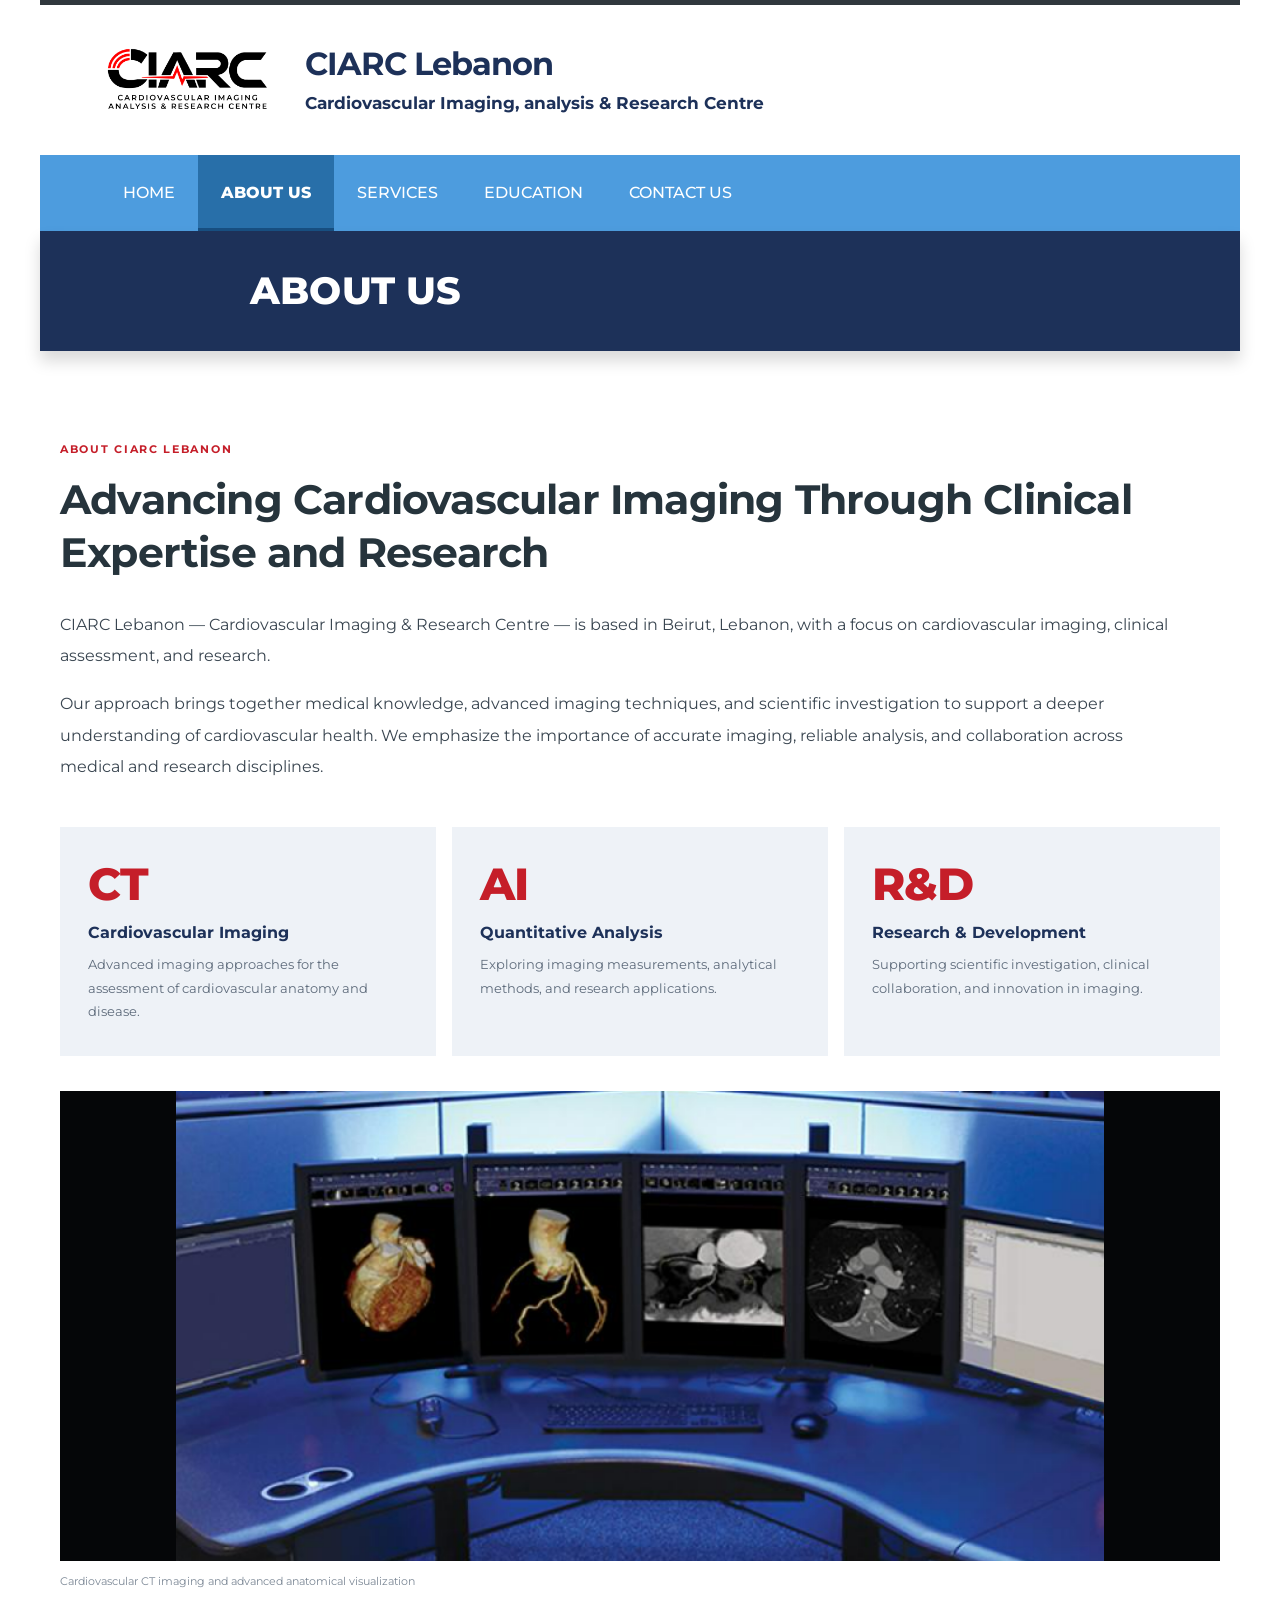
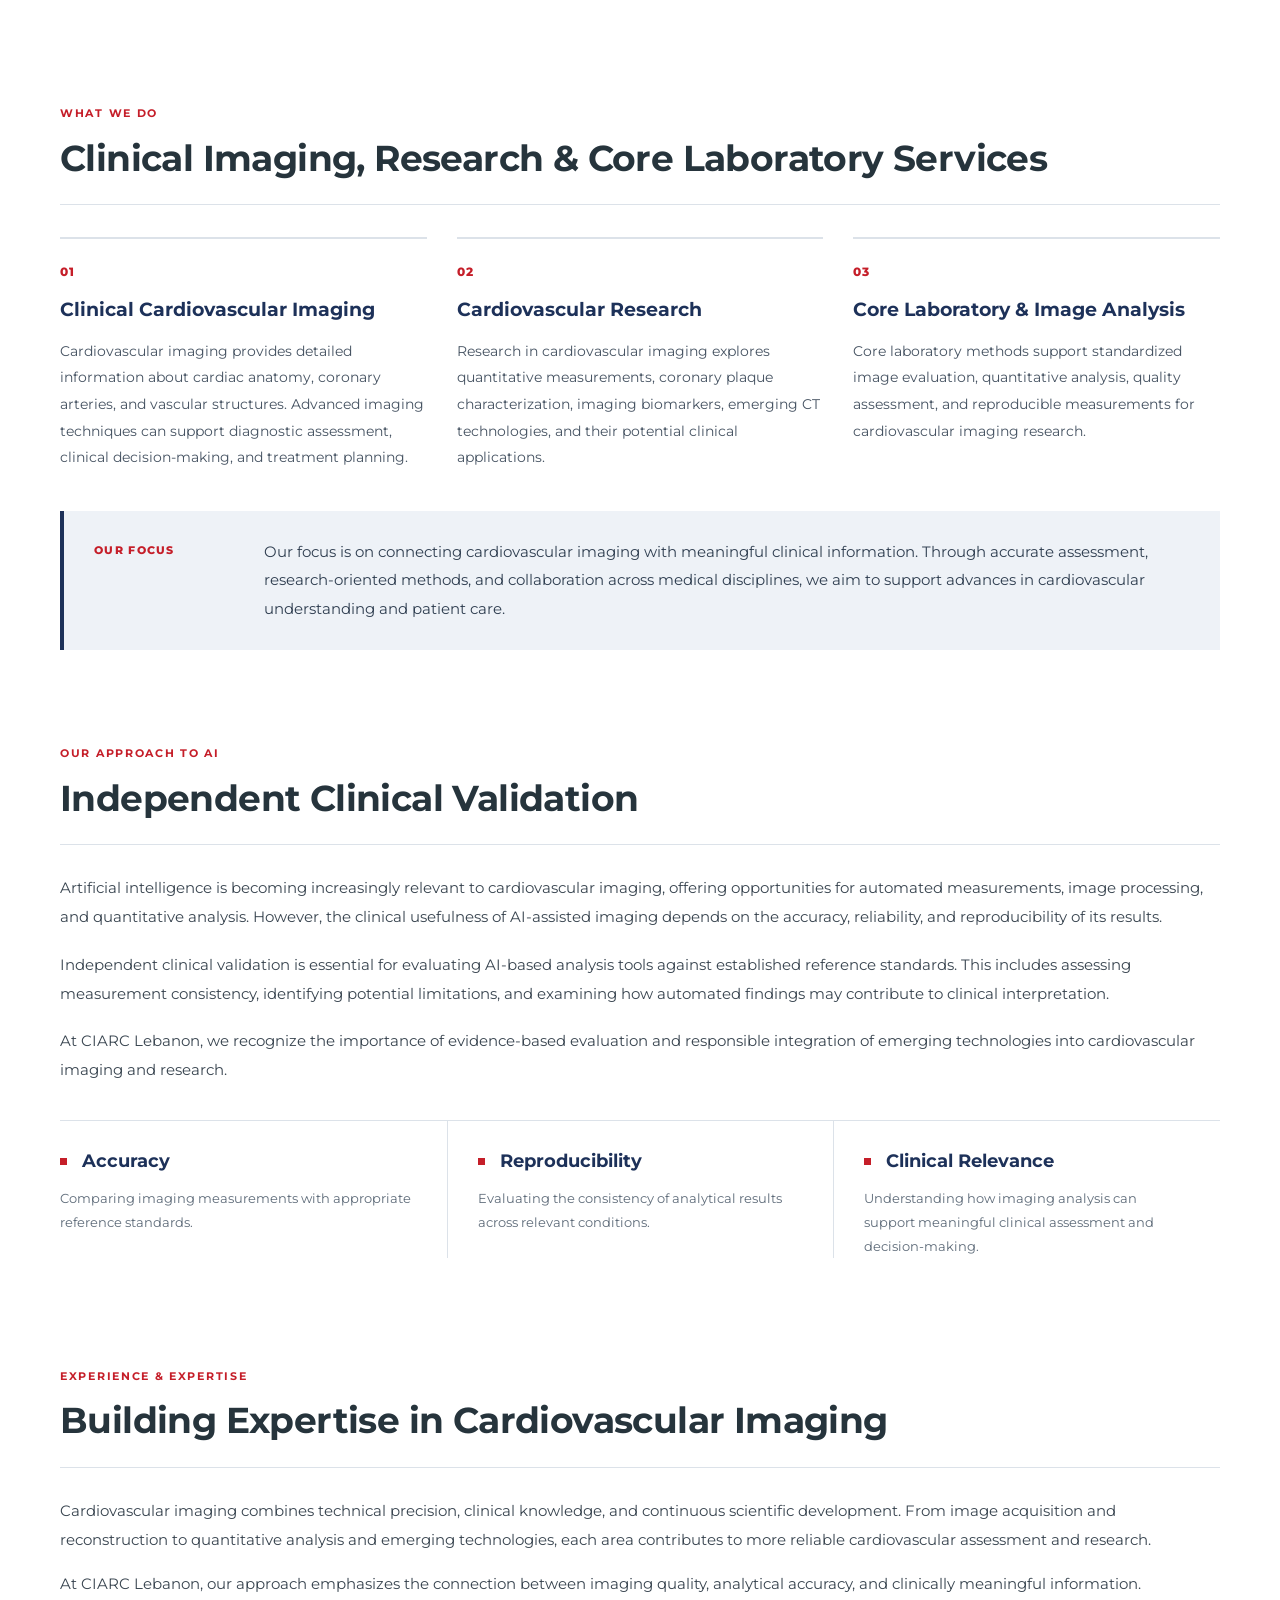
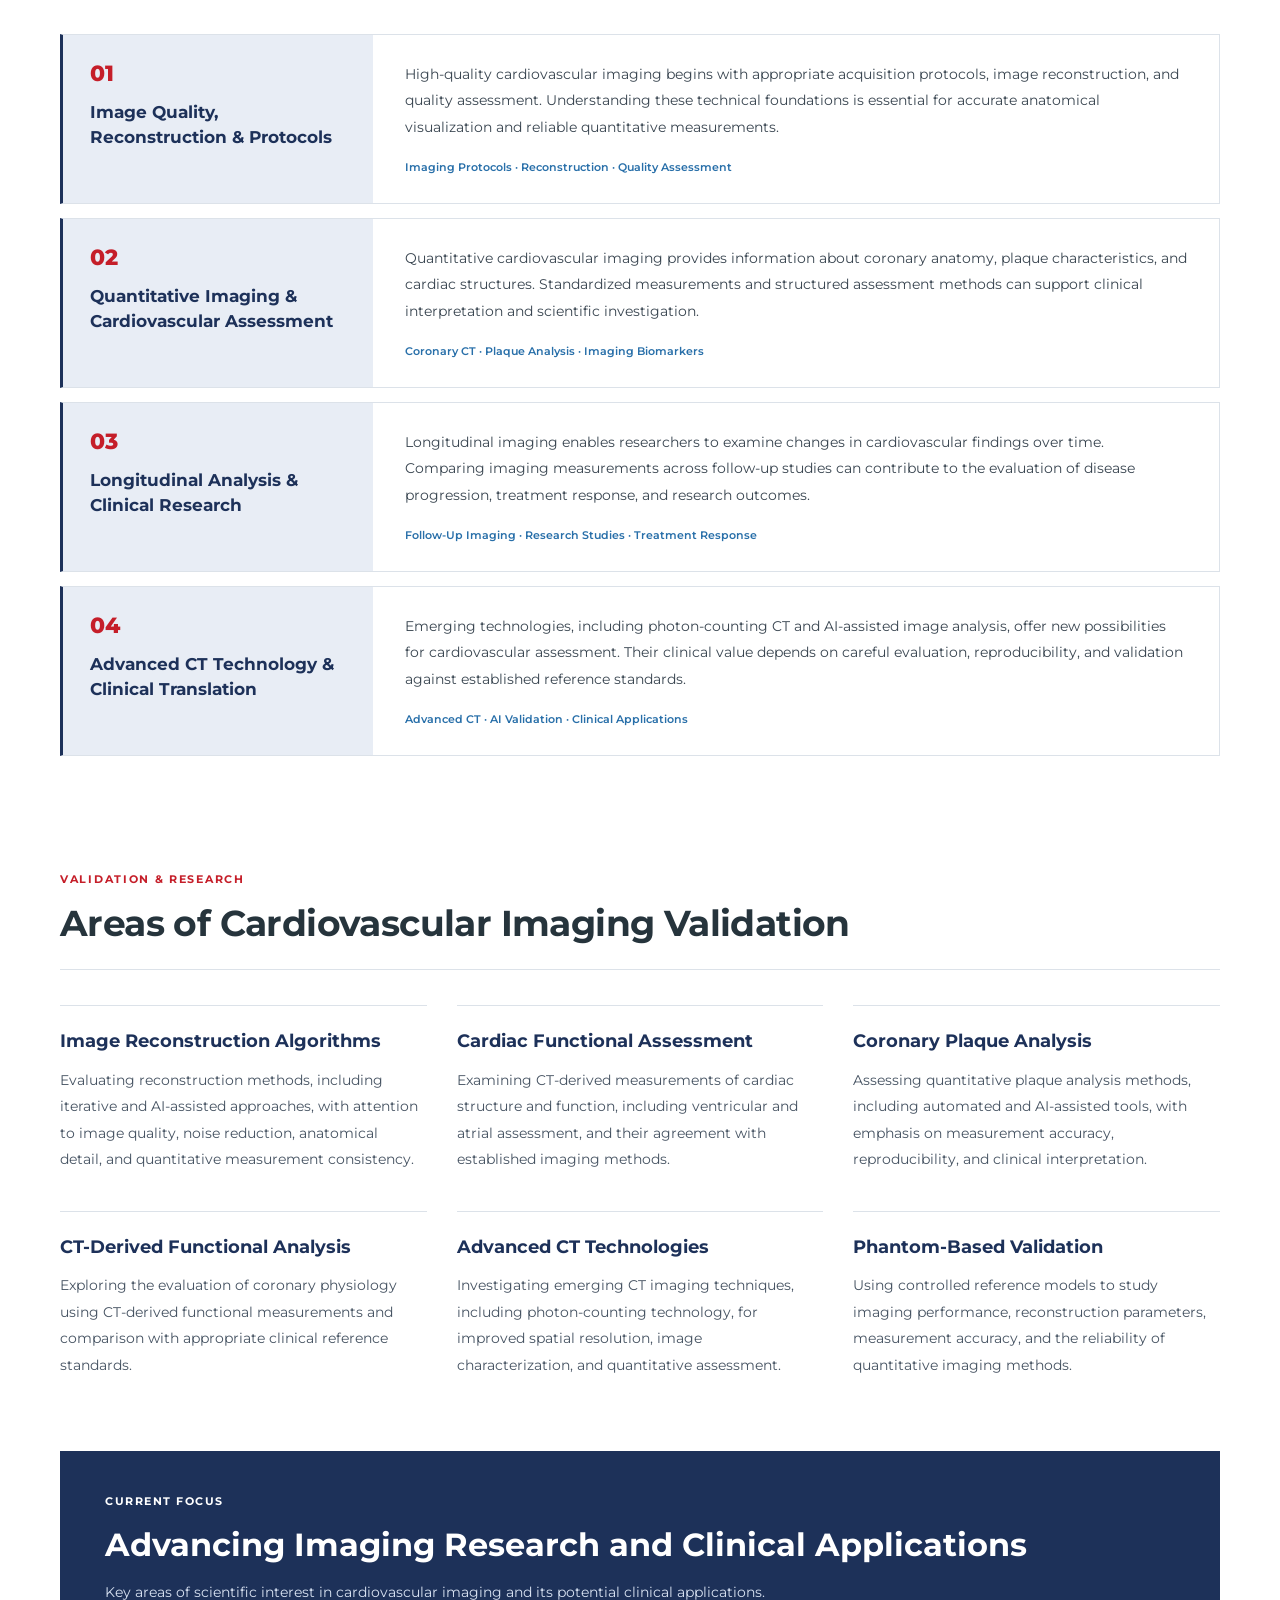
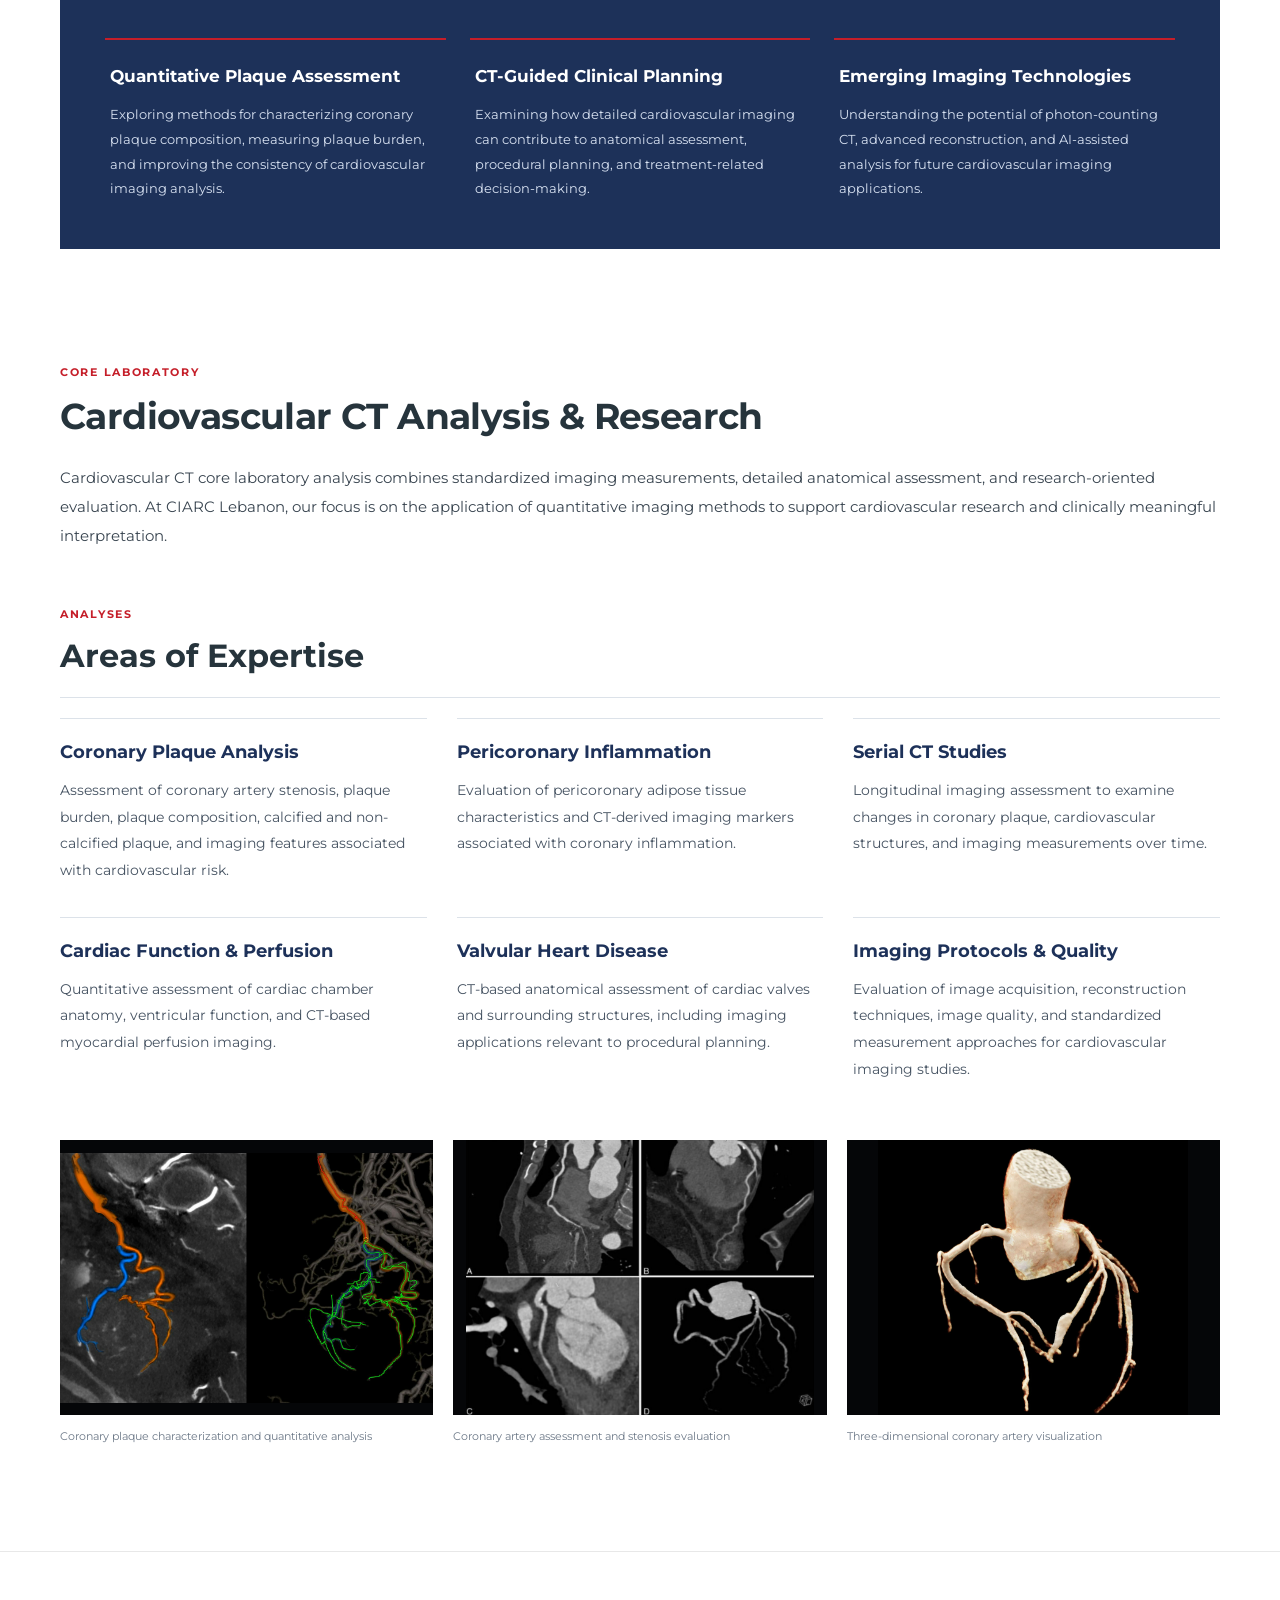
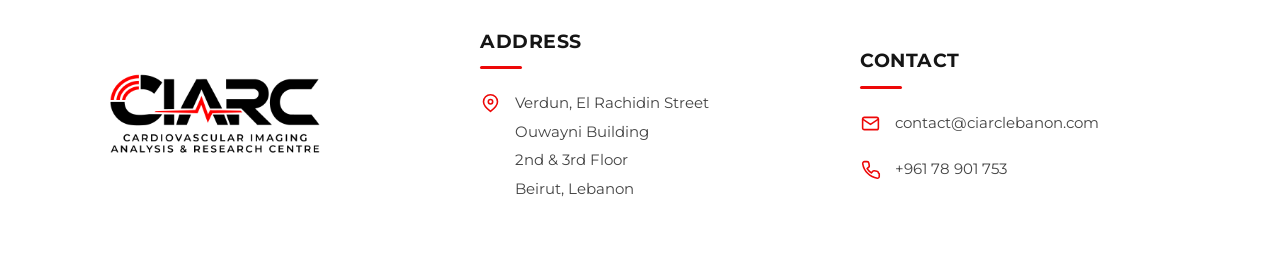
==== commit 5720d0fe: "Update fmt.Println to print 'Goodbye World'" ====
--- a/about-us.html
+++ b/about-us.html
@@ -32,7 +32,7 @@
 
                     <div class="brand-text">
                         <h1>CIARC Lebanon</h1>
-                        <p>Cardiovascular Imaging &amp; Research Centre</p>
+                        <p>Cardiovascular Imaging, analysis &amp; Research Centre</p>
                     </div>
                 </a>
 
@@ -1075,4 +1075,4 @@
     <script src="assets/js/app.js" defer></script>
 </body>
 
-</html>+</html>
